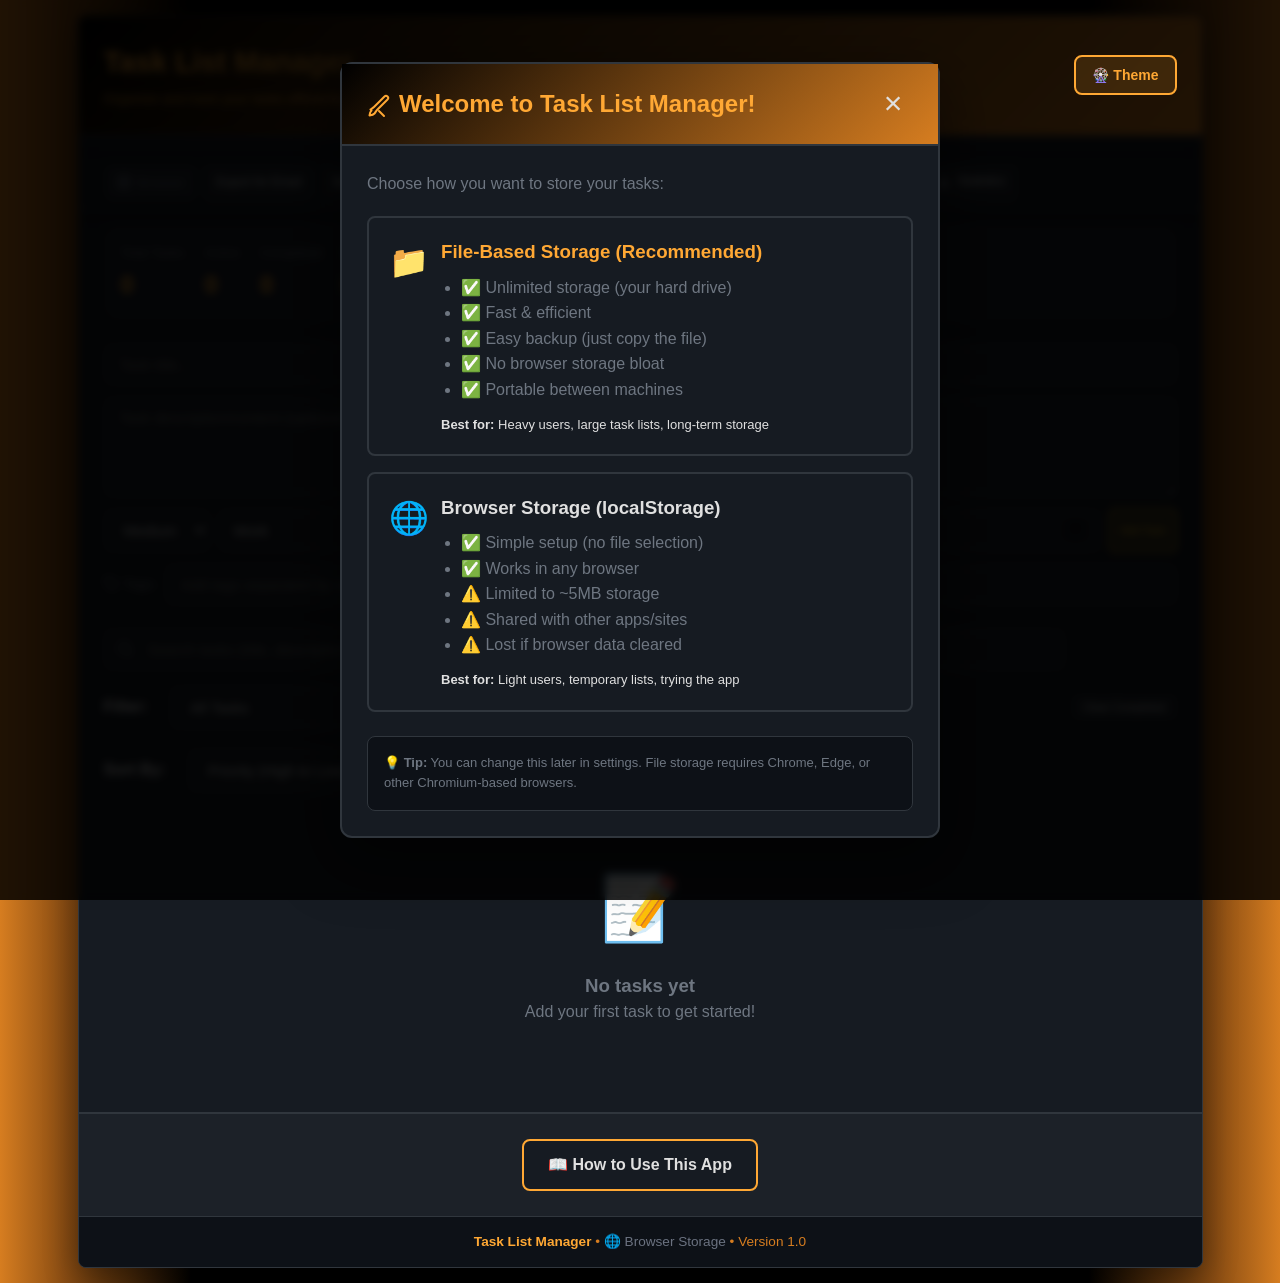
==== index.html @ 961f4095 "Icons" ====
<!DOCTYPE html>
<html lang="en">
<head>
    <meta charset="UTF-8">
    <meta name="viewport" content="width=device-width, initial-scale=1.0">
    <title>Task List Manager</title>
    
    <!-- Favicon: Custom sun icon with orange gradient -->
    <link rel="icon" type="image/svg+xml" href="data:image/svg+xml,%3Csvg xmlns='http://www.w3.org/2000/svg' viewBox='0 0 100 100'%3E%3Cdefs%3E%3ClinearGradient id='sunGradient' x1='0%25' y1='0%25' x2='100%25' y2='0%25'%3E%3Cstop offset='0%25' style='stop-color:%23ffa834;stop-opacity:1'/%3E%3Cstop offset='100%25' style='stop-color:%23ffa834;stop-opacity:0.2'/%3E%3C/linearGradient%3E%3C/defs%3E%3Ccircle cx='50' cy='50' r='18' stroke='url(%23sunGradient)' stroke-width='4' fill='none'/%3E%3Cline x1='50' y1='10' x2='50' y2='22' stroke='url(%23sunGradient)' stroke-width='4' stroke-linecap='round'/%3E%3Cline x1='73' y1='17' x2='65' y2='25' stroke='url(%23sunGradient)' stroke-width='4' stroke-linecap='round'/%3E%3Cline x1='90' y1='50' x2='78' y2='50' stroke='url(%23sunGradient)' stroke-width='4' stroke-linecap='round'/%3E%3Cline x1='78' y1='88' x2='65' y2='75' stroke='url(%23sunGradient)' stroke-width='4' stroke-linecap='round'/%3E%3Cline x1='50' y1='90' x2='50' y2='78' stroke='url(%23sunGradient)' stroke-width='4' stroke-linecap='round'/%3E%3Cline x1='27' y1='83' x2='35' y2='75' stroke='url(%23sunGradient)' stroke-width='4' stroke-linecap='round'/%3E%3Cline x1='10' y1='50' x2='22' y2='50' stroke='url(%23sunGradient)' stroke-width='4' stroke-linecap='round'/%3E%3Cline x1='22' y1='12' x2='35' y2='25' stroke='url(%23sunGradient)' stroke-width='4' stroke-linecap='round'/%3E%3Ccircle cx='50' cy='85' r='3' fill='url(%23sunGradient)'/%3E%3Ccircle cx='85' cy='50' r='3' fill='url(%23sunGradient)'/%3E%3C/svg%3E">
    
    <!-- Theme colors for mobile browsers -->
    <meta name="theme-color" content="#0d1117">
    <meta name="apple-mobile-web-app-capable" content="yes">
    <meta name="apple-mobile-web-app-status-bar-style" content="black-translucent">
    <meta name="apple-mobile-web-app-title" content="Task Manager">
    
    <!-- PWA Manifest for installability -->
    <link rel="manifest" href="[data-uri]">
    
    <!-- CSS Files - Order matters! -->
    <link rel="stylesheet" href="css/main-styles.css">
    <link rel="stylesheet" href="css/themes.css">
    
    <!-- JavaScript Libraries -->
    <script src="js/lib/lz-string.js"></script>
    
    <!-- Application Script -->
    <script src="js/app.js" defer></script>
</head>


<body>
<div class="container">
        <header>
            <div class="header-content">
                <h1>Task List Manager</h1>
                <p class="meta">Organize and track your tasks efficiently</p>
            </div>
            <!-- Theme Selector -->
            <div class="theme-selector">
                <button class="theme-toggle-btn" onclick="app.toggleThemeDropdown()">
                    🎡 Theme
                </button>
                <div class="theme-dropdown" id="theme-dropdown">
                    <div class="theme-option" onclick="app.setTheme('orange')" data-theme="orange">
                        <span class="theme-color-preview" style="background: #ffa834;"></span>
                        <span>Orange Blaze</span>
                    </div>
                    <div class="theme-option" onclick="app.setTheme('blue')" data-theme="blue">
                        <span class="theme-color-preview" style="background: #60a5fa;"></span>
                        <span>Ocean Blue</span>
                    </div>
                    <div class="theme-option" onclick="app.setTheme('purple')" data-theme="purple">
                        <span class="theme-color-preview" style="background: #a78bfa;"></span>
                        <span>Purple Haze</span>
                    </div>
                    <div class="theme-option" onclick="app.setTheme('green')" data-theme="green">
                        <span class="theme-color-preview" style="background: #4ade80;"></span>
                        <span>Forest Green</span>
                    </div>
                    <div class="theme-option" onclick="app.setTheme('red')" data-theme="red">
                        <span class="theme-color-preview" style="background: #f87171;"></span>
                        <span>Crimson Red</span>
                    </div>
                    <div class="theme-option" onclick="app.setTheme('pink')" data-theme="pink">
                        <span class="theme-color-preview" style="background: #f9a8d4;"></span>
                        <span>Pink Blossom</span>
                    </div>
                    <div class="theme-option" onclick="app.setTheme('teal')" data-theme="teal">
                        <span class="theme-color-preview" style="background: #2dd4bf;"></span>
                        <span>Teal Wave</span>
                    </div>
                    <div class="theme-option" onclick="app.setTheme('golden')" data-theme="golden">
                        <span class="theme-color-preview" style="background: #fbbf24;"></span>
                        <span>Golden Sun</span>
                    </div>
                    <div class="theme-option" onclick="app.setTheme('cyan')" data-theme="cyan">
                        <span class="theme-color-preview" style="background: #22d3ee;"></span>
                        <span>Cyan Sky</span>
                    </div>
                    <div class="theme-option" onclick="app.setTheme('synthwave')" data-theme="synthwave">
                        <span class="theme-color-preview" style="background: linear-gradient(90deg, #a78bfa 0%, #ec4899 50%, #f59e0b 100%);"></span>
                        <span>Synth Wave</span>
                    </div>
                    <div class="theme-option" onclick="app.setTheme('prism')" data-theme="prism">
                        <span class="theme-color-preview" style="background: linear-gradient(90deg, #2dd4bf 0%, #3b82f6 33%, #8b5cf6 66%, #ec4899 100%);"></span>
                        <span>Dark Prism</span>
                    </div>
                </div>
            </div>
        </header>

        <main>
            <!-- Sticky Action Buttons -->
            <div class="action-buttons-sticky">
                <span id="file-storage-indicator" style="display: inline-flex; align-items: center; padding: 8px 12px; border-radius: 6px; font-size: 13px; font-weight: 500; transition: all 0.2s; cursor: help;" title="Storage method"><svg xmlns="http://www.w3.org/2000/svg" width="16" height="16" viewBox="0 0 24 24" fill="none" stroke="currentColor" stroke-width="2" stroke-linecap="round" stroke-linejoin="round" style="vertical-align: middle; margin-right: 6px;"><circle cx="12" cy="12" r="10"></circle><line x1="2" y1="12" x2="22" y2="12"></line><path d="M12 2a15.3 15.3 0 0 1 4 10 15.3 15.3 0 0 1-4 10 15.3 15.3 0 0 1-4-10 15.3 15.3 0 0 1 4-10z"></path></svg>Browser</span>
                <button class="task-btn task-btn-primary" id="export-btn">Export for Email</button>
                <button class="task-btn task-btn-primary" id="backup-btn">Backup Tasks</button>
                <button class="task-btn task-btn-primary" id="import-btn">Import Tasks</button>
                <button class="task-btn task-btn-primary" id="auto-backup-btn" title="Enable automatic hourly backups to a single file (overwrites each time)">Auto-Backup</button>
                <button class="task-btn task-btn-secondary" id="storage-settings-btn" title="Change storage location"><svg xmlns="http://www.w3.org/2000/svg" width="16" height="16" viewBox="0 0 24 24" fill="none" stroke="currentColor" stroke-width="2" stroke-linecap="round" stroke-linejoin="round" style="vertical-align: middle; margin-right: 6px;"><circle cx="12" cy="12" r="3"></circle><path d="M12 1v6m0 6v6m5.196-11.196l-4.242 4.242m0 2.828l4.242 4.242M23 12h-6m-6 0H1m11.196 5.196l-4.242-4.242m0-2.828l-4.242-4.242"></path></svg>Storage Settings</button>
                <button class="task-btn task-btn-primary" id="enable-notifications-btn" title="Enable browser notifications for due tasks"><svg xmlns="http://www.w3.org/2000/svg" width="16" height="16" viewBox="0 0 24 24" fill="none" stroke="currentColor" stroke-width="2" stroke-linecap="round" stroke-linejoin="round" style="vertical-align: middle; margin-right: 6px;"><path d="M18 8A6 6 0 0 0 6 8c0 7-3 9-3 9h18s-3-2-3-9"></path><path d="M13.73 21a2 2 0 0 1-3.46 0"></path></svg>Enable Reminders</button>
                <button class="task-btn task-btn-secondary" id="view-stats-btn" title="View productivity statistics and insights"><svg xmlns="http://www.w3.org/2000/svg" width="16" height="16" viewBox="0 0 24 24" fill="none" stroke="currentColor" stroke-width="2" stroke-linecap="round" stroke-linejoin="round" style="vertical-align: middle; margin-right: 6px;"><line x1="18" y1="20" x2="18" y2="10"></line><line x1="12" y1="20" x2="12" y2="4"></line><line x1="6" y1="20" x2="6" y2="14"></line></svg>Statistics</button>
                <input type="file" id="import-file-input" accept=".json" style="display: none;">
            </div>

            <!-- Task Statistics -->
            <div class="task-stats">
                <div class="stat-item">
                    <span class="stat-label">Total Tasks</span>
                    <span class="stat-value" id="stat-total">0</span>
                </div>
                <div class="stat-item">
                    <span class="stat-label">Active</span>
                    <span class="stat-value" id="stat-active">0</span>
                </div>
                <div class="stat-item">
                    <span class="stat-label">Completed</span>
                    <span class="stat-value" id="stat-completed">0</span>
                </div>
                <div class="stat-item">
                    <span class="stat-label">Storage</span>
                    <span class="stat-value" id="stat-storage" title="Click to see detailed storage info">0%</span>
                </div>
            </div>

            <!-- Add Task Controls -->
            <div class="task-controls">
                <div class="task-input-group" style="flex-direction: column; gap: 12px;">
                    <input 
                        type="text" 
                        id="task-title" 
                        class="task-input" 
                        placeholder="Task title..."
                        autocomplete="off"
                    >
                    <textarea 
                        id="task-content" 
                        class="task-input" 
                        placeholder="Task description/content (optional)..."
                        rows="3"
                    ></textarea>
                    <div style="display: flex; gap: 8px; flex-wrap: wrap;">
                        <select id="task-priority" class="task-select">
                            <option value="low">Low</option>
                            <option value="medium" selected>Medium</option>
                            <option value="high">High</option>
                        </select>
                        <input 
                            type="text" 
                            id="task-category" 
                            class="task-input" 
                            placeholder="Category..."
                            value="Work"
                            list="category-suggestions"
                            style="flex: 1; min-width: 150px;"
                        >
                        <input 
                            type="date" 
                            id="task-due-date" 
                            class="task-input" 
                            title="Due date (optional)"
                            style="min-width: 150px;"
                        >
                        <button id="add-task-btn" class="task-btn task-btn-primary">Add Task</button>
                    </div>
                    <div style="display: flex; gap: 8px; align-items: center; flex-wrap: wrap;">
                        <label style="color: var(--text-secondary); font-size: 14px; display: flex; align-items: center; gap: 4px;"><svg xmlns="http://www.w3.org/2000/svg" width="16" height="16" viewBox="0 0 24 24" fill="none" stroke="currentColor" stroke-width="2" stroke-linecap="round" stroke-linejoin="round"><path d="M20.59 13.41l-7.17 7.17a2 2 0 0 1-2.83 0L2 12V2h10l8.59 8.59a2 2 0 0 1 0 2.82z"></path><line x1="7" y1="7" x2="7.01" y2="7"></line></svg>Tags:</label>
                        <input 
                            type="text" 
                            id="task-tags" 
                            class="task-input" 
                            placeholder="Add tags separated by commas (e.g., urgent, meeting, client)"
                            style="flex: 1; min-width: 200px;"
                            list="tag-suggestions"
                        >
                        <datalist id="tag-suggestions">
                            <!-- Will be populated dynamically with existing tags -->
                        </datalist>
                    </div>
                    <datalist id="category-suggestions">
                        <option value="Work">
                        <option value="Personal">
                        <option value="Shopping">
                        <option value="Health">
                        <option value="Other">
                    </datalist>
                </div>
            </div>

            <!-- Search Bar -->
            <div class="search-bar" style="margin-bottom: 16px;">
                <div style="display: flex; gap: 12px; align-items: center;">
                    <div style="flex: 1; position: relative;">
                        <svg xmlns="http://www.w3.org/2000/svg" width="18" height="18" viewBox="0 0 24 24" fill="none" stroke="currentColor" stroke-width="2" stroke-linecap="round" stroke-linejoin="round" style="position: absolute; left: 12px; top: 50%; transform: translateY(-50%); color: var(--text-secondary); pointer-events: none;"><circle cx="11" cy="11" r="8"></circle><path d="m21 21-4.35-4.35"></path></svg>
                        <input 
                            type="search" 
                            id="task-search" 
                            class="task-input" 
                            placeholder="Search tasks (title, description, subtasks, tags)..." 
                            style="width: 100%; padding-left: 42px; padding-right: 80px;"
                        >
                        <button 
                            id="clear-search-btn" 
                            class="task-btn task-btn-secondary" 
                            style="position: absolute; right: 8px; top: 50%; transform: translateY(-50%); padding: 6px 12px; display: none;"
                            title="Clear search"
                        >
                            ✕ Clear
                        </button>
                    </div>
                    <div id="search-result-count" style="color: var(--text-secondary); font-size: 14px; white-space: nowrap; min-width: 100px;"></div>
                </div>
            </div>

            <!-- Task Filters -->
            <div class="task-filters">
                <label for="filter-select" style="color: var(--text-primary, #e0e0e0); font-weight: 600; margin-right: 10px;">Filter:</label>
                <select id="filter-select" class="task-select" style="flex: 1; max-width: 300px;">
                    <optgroup label="Status">
                        <option value="all" selected>All Tasks</option>
                        <option value="active">Active Tasks</option>
                        <option value="completed">Completed Tasks</option>
                    </optgroup>
                    <optgroup label="Priority">
                        <option value="high">High Priority</option>
                        <option value="medium">Medium Priority</option>
                        <option value="low">Low Priority</option>
                    </optgroup>
                    <optgroup label="Archive">
                        <option value="archived">Archived Tasks</option>
                    </optgroup>
                </select>
                <button class="task-btn task-btn-secondary" id="clear-completed-btn" style="margin-left: auto;">Clear Completed</button>
            </div>

            <!-- Search and Sort Controls -->
            <div class="task-filters" style="margin-top: 12px;">
                <label for="sort-select" style="color: var(--text-primary, #e0e0e0); font-weight: 600; margin-right: 10px;">Sort By:</label>
                <select id="sort-select" class="task-select" style="flex: 1; max-width: 200px;">
                    <option value="custom">Custom Order (Drag to Reorder)</option>
                    <option value="due-date">Due Date (Soonest First)</option>
                    <option value="priority" selected>Priority (High to Low)</option>
                    <option value="priority-reverse">Priority (Low to High)</option>
                    <option value="title-asc">Title (A to Z)</option>
                    <option value="title-desc">Title (Z to A)</option>
                    <option value="archived-newest">Archived (Newest First)</option>
                    <option value="archived-oldest">Archived (Oldest First)</option>
                </select>
            </div>

            <!-- Task List -->
            <ul class="task-list" id="task-list">
                <!-- Tasks will be inserted here -->
            </ul>

            <!-- Empty State -->
            <div class="empty-state" id="empty-state" style="display: none;">
                <div class="empty-state-icon">📝</div>
                <h3>No tasks yet</h3>
                <p>Add your first task to get started!</p>
            </div>
        </main>

        <!-- Navigation -->
        <nav class="navigation">
            <a href="#" onclick="showHelp(); return false;" class="nav-btn">
                📖 How to Use This App
            </a>
        </nav>

        <footer>
            <p id="footer-text"><strong>Task List Manager</strong> • All tasks are saved locally in your browser • Version 1.0</p>
        </footer>
    </div>

    <!-- Export Modal -->
    <div id="export-modal" class="modal" style="display: none;">
        <div class="modal-content">
            <div class="modal-header">
                <h2>Export Tasks for Email</h2>
                <button class="modal-close" id="close-modal">×</button>
            </div>
            <div class="modal-body">
                <p class="modal-description">Copy the formatted text below and paste it into your email:</p>
                <div class="export-preview" id="export-preview"></div>
                <div class="modal-actions">
                    <button class="task-btn task-btn-primary" id="copy-export-btn"><svg xmlns="http://www.w3.org/2000/svg" width="16" height="16" viewBox="0 0 24 24" fill="none" stroke="currentColor" stroke-width="2" stroke-linecap="round" stroke-linejoin="round" style="vertical-align: middle; margin-right: 6px;"><rect x="9" y="9" width="13" height="13" rx="2" ry="2"></rect><path d="M5 15H4a2 2 0 0 1-2-2V4a2 2 0 0 1 2-2h9a2 2 0 0 1 2 2v1"></path></svg>Copy to Clipboard</button>
                    <button class="task-btn task-btn-secondary" id="close-modal-btn">Close</button>
                </div>
            </div>
        </div>
    </div>
    
    <!-- Statistics Modal (UX Enhancement) -->
    <div id="stats-modal" class="modal" style="display: none;">
        <div class="modal-content" style="max-width: 800px;">
            <div class="modal-header">
                <h2>📊 Task Statistics & Insights</h2>
                <button class="modal-close" id="close-stats-modal">×</button>
            </div>
            <div class="modal-body">
                <div id="stats-content" style="display: flex; flex-direction: column; gap: 24px;">
                    <!-- Will be populated dynamically -->
                </div>
                <div class="modal-actions">
                    <button class="task-btn task-btn-secondary" id="close-stats-btn">Close</button>
                </div>
            </div>
        </div>
    </div>
    
    <!-- Storage Details Modal -->
    <div id="storage-modal" class="modal" style="display: none;">
        <div class="modal-content">
            <div class="modal-header">
                <h2><svg xmlns="http://www.w3.org/2000/svg" width="20" height="20" viewBox="0 0 24 24" fill="none" stroke="currentColor" stroke-width="2" stroke-linecap="round" stroke-linejoin="round" style="vertical-align: middle; margin-right: 8px;"><line x1="12" y1="20" x2="12" y2="10"></line><line x1="18" y1="20" x2="18" y2="4"></line><line x1="6" y1="20" x2="6" y2="16"></line></svg>Storage Usage Details</h2>
                <button class="modal-close" id="close-storage-modal">×</button>
            </div>
            <div class="modal-body">
                <p class="modal-description">Your browser's localStorage usage for this app:</p>
                <div class="export-preview" id="storage-details" style="font-family: monospace; white-space: pre-wrap; user-select: text;"></div>
                <div class="modal-actions">
                    <button class="task-btn task-btn-primary" id="copy-storage-btn"><svg xmlns="http://www.w3.org/2000/svg" width="16" height="16" viewBox="0 0 24 24" fill="none" stroke="currentColor" stroke-width="2" stroke-linecap="round" stroke-linejoin="round" style="vertical-align: middle; margin-right: 6px;"><rect x="9" y="9" width="13" height="13" rx="2" ry="2"></rect><path d="M5 15H4a2 2 0 0 1-2-2V4a2 2 0 0 1 2-2h9a2 2 0 0 1 2 2v1"></path></svg>Copy to Clipboard</button>
                    <button class="task-btn task-btn-secondary" id="close-storage-btn">Close</button>
                </div>
            </div>
        </div>
    </div>
    
    <!-- File Storage Setup Wizard Modal -->
    <div id="file-storage-setup-modal" class="modal" style="display: none;">
        <div class="modal-content" style="max-width: 600px;">
            <div class="modal-header">
                <h2><svg xmlns="http://www.w3.org/2000/svg" width="24" height="24" viewBox="0 0 24 24" fill="none" stroke="currentColor" stroke-width="2" stroke-linecap="round" stroke-linejoin="round" style="vertical-align: middle; margin-right: 8px;"><path d="M4.5 16.5c-1.5 1.25-2 5-2 5s3.75-.5 5-2c.625-.625 1.5-2.5 2.5-3.5L20.5 5.5a2.121 2.121 0 0 0-3-3L7 13c-1 1-2.875 1.875-3.5 2.5z"></path><path d="m12 17 5 5m-1.5-1.5L17 22"></path></svg>Welcome to Task List Manager!</h2>
                <button class="modal-close" id="close-setup-wizard">×</button>
            </div>
            <div class="modal-body">
                <p style="margin-bottom: 20px; color: var(--text-secondary); line-height: 1.6;">
                    Choose how you want to store your tasks:
                </p>
                
                <div style="display: flex; flex-direction: column; gap: 16px;">
                    <!-- File Storage Option -->
                    <div class="storage-option" style="border: 2px solid var(--border-color); border-radius: 8px; padding: 20px; cursor: pointer; transition: all 0.2s;" onclick="taskManager.selectStorageOption('file')">
                        <div style="display: flex; align-items: start; gap: 12px;">
                            <div style="font-size: 32px;">📁</div>
                            <div>
                                <h3 style="margin: 0 0 8px 0; color: var(--primary-orange);">File-Based Storage (Recommended)</h3>
                                <ul style="margin: 8px 0; padding-left: 20px; color: var(--text-secondary); line-height: 1.6;">
                                    <li>✅ Unlimited storage (your hard drive)</li>
                                    <li>✅ Fast & efficient</li>
                                    <li>✅ Easy backup (just copy the file)</li>
                                    <li>✅ No browser storage bloat</li>
                                    <li>✅ Portable between machines</li>
                                </ul>
                                <p style="margin: 12px 0 0 0; font-size: 13px; color: var(--text-muted);">
                                    <strong>Best for:</strong> Heavy users, large task lists, long-term storage
                                </p>
                            </div>
                        </div>
                    </div>
                    
                    <!-- Browser Storage Option -->
                    <div class="storage-option" style="border: 2px solid var(--border-color); border-radius: 8px; padding: 20px; cursor: pointer; transition: all 0.2s;" onclick="taskManager.selectStorageOption('browser')">
                        <div style="display: flex; align-items: start; gap: 12px;">
                            <div style="font-size: 32px;">🌐</div>
                            <div>
                                <h3 style="margin: 0 0 8px 0;">Browser Storage (localStorage)</h3>
                                <ul style="margin: 8px 0; padding-left: 20px; color: var(--text-secondary); line-height: 1.6;">
                                    <li>✅ Simple setup (no file selection)</li>
                                    <li>✅ Works in any browser</li>
                                    <li>⚠️ Limited to ~5MB storage</li>
                                    <li>⚠️ Shared with other apps/sites</li>
                                    <li>⚠️ Lost if browser data cleared</li>
                                </ul>
                                <p style="margin: 12px 0 0 0; font-size: 13px; color: var(--text-muted);">
                                    <strong>Best for:</strong> Light users, temporary lists, trying the app
                                </p>
                            </div>
                        </div>
                    </div>
                </div>
                
                <div style="margin-top: 24px; padding: 16px; background: var(--bg-tertiary); border-radius: 8px; border: 1px solid var(--border-color);">
                    <p style="margin: 0; font-size: 13px; color: var(--text-secondary); line-height: 1.6;">
                        💡 <strong>Tip:</strong> You can change this later in settings. File storage requires Chrome, Edge, or other Chromium-based browsers.
                    </p>
                </div>
            </div>
        </div>
    </div>
    
    <!-- Storage Settings Modal -->
    <div id="storage-settings-modal" class="modal" style="display: none;">
        <div class="modal-content" style="max-width: 500px;">
            <div class="modal-header">
                <h2>⚙️ Storage Settings</h2>
                <button class="modal-close" id="close-storage-settings">×</button>
            </div>
            <div class="modal-body">
                <div style="padding: 20px; background: var(--bg-tertiary); border-radius: 8px; border: 1px solid var(--border-color); margin-bottom: 20px;">
                    <h3 style="margin: 0 0 12px 0; font-size: 16px;">Current Storage Method</h3>
                    <div id="current-storage-display" style="display: flex; align-items: center; gap: 12px; padding: 12px; background: var(--bg-secondary); border-radius: 6px;">
                        <svg xmlns="http://www.w3.org/2000/svg" width="24" height="24" viewBox="0 0 24 24" fill="none" stroke="currentColor" stroke-width="2" stroke-linecap="round" stroke-linejoin="round" style="flex-shrink: 0;"><path d="M22 19a2 2 0 0 1-2 2H4a2 2 0 0 1-2-2V5a2 2 0 0 1 2-2h5l2 3h9a2 2 0 0 1 2 2z"></path></svg>
                        <div>
                            <div style="font-weight: 600;">File Storage</div>
                            <div style="font-size: 13px; color: var(--text-secondary);">Tasks saved to local file</div>
                        </div>
                    </div>
                </div>
                
                <div style="display: flex; flex-direction: column; gap: 12px;">
                    <button class="task-btn task-btn-primary" id="switch-to-file-btn" style="width: 100%;">
                        📁 Switch to File Storage
                    </button>
                    <button class="task-btn task-btn-secondary" id="switch-to-browser-btn" style="width: 100%;">
                        🌐 Switch to Browser Storage
                    </button>
                    <button class="task-btn task-btn-secondary" id="change-file-location-btn" style="width: 100%;">
                        📂 Change File Location
                    </button>
                    <button class="task-btn task-btn-secondary" id="clear-file-storage-btn" style="width: 100%; background: rgba(239, 68, 68, 0.1); border-color: rgba(239, 68, 68, 0.3);">
                        🗑️ Reset File Storage
                    </button>
                </div>
                
                <div style="margin-top: 20px; padding: 16px; background: rgba(251, 191, 36, 0.1); border-radius: 8px; border: 1px solid rgba(251, 191, 36, 0.3);">
                    <p style="margin: 0; font-size: 13px; color: var(--text-secondary); line-height: 1.6;">
                        ⚠️ <strong>Note:</strong> Switching storage methods will migrate all your tasks. The process is safe and reversible.
                    </p>
                </div>
            </div>
        </div>
    </div>

    <script>
        // Task Manager Class
        class TaskManager {
            constructor() {
                this.currentFilter = 'all';
                this.searchTerm = '';
                this.sortMethod = 'priority';
                this.editingTaskId = null;
                this.editingSubtaskId = null;
                this.showingSubtasks = {}; // Track which tasks have subtasks expanded
                this.collapsedTasks = {}; // Track which tasks are collapsed - MUST be before loadTasks()
                this.tasks = this.loadTasks(); // Load tasks AFTER initializing collapsedTasks
                this.autoBackupEnabled = localStorage.getItem('autoBackupEnabled') === 'true';
                this.autoBackupDirName = localStorage.getItem('autoBackupDirName') || null;
                
                // Performance Optimization: Debounced saves
                this.saveTimeout = null;
                this.pendingSave = false;
                
                // Performance Optimization: Virtual Scrolling
                this.virtualScrollEnabled = true; // Can be toggled if needed
                this.itemsPerPage = 50; // Show 50 tasks at a time
                this.currentPage = 0;
                this.totalPages = 0;
                this.visibleTasks = [];
                this.allSortedTasks = []; // Cache of sorted/filtered tasks
                this.searchTerm = ''; // UX Enhancement: Search functionality
                this.customOrder = JSON.parse(localStorage.getItem('customTaskOrder')) || []; // UX Enhancement: Drag & drop custom order
                this.undoStack = []; // UX Enhancement: Undo functionality
                this.redoStack = []; // UX Enhancement: Redo functionality
                this.maxUndoSteps = 20; // Limit undo history
                this.autoBackupInterval = null;
                this.directoryHandle = null;
                this.dbName = 'TaskManagerDB';
                this.dbVersion = 1;
                this.currentTheme = localStorage.getItem('theme') || 'orange';
                
                // File-based storage properties
                this.useFileStorage = localStorage.getItem('useFileStorage') === 'true';
                this.taskFileHandle = null;
                this.taskDirectoryHandle = null;
                this.fileStorageReady = false;
                this.loadedArchives = []; // Cache for loaded archived tasks
                this.archivesLoaded = false;
                
                this.loadTheme();
                this.init();
            }

            async init() {
                this.setupEventListeners();
                this.setupStorageSync(); // Add cross-tab synchronization
                
                // Try to restore file storage handle if enabled
                if (this.useFileStorage) {
                    const restored = await this.restoreFileStorageHandle();
                    if (restored) {
                        // Load tasks from file (includes auto-migration)
                        const fileTasks = await this.loadFromFile();
                        if (fileTasks.length > 0) {
                            this.tasks = fileTasks;
                            // Initialize collapsed state
                            this.tasks.forEach(task => {
                                if (!(task.id in this.collapsedTasks)) {
                                    this.collapsedTasks[task.id] = true;
                                }
                            });
                        }
                    } else {
                        // File storage failed, disable it
                        this.useFileStorage = false;
                        localStorage.setItem('useFileStorage', 'false');
                    }
                } else {
                    // Using localStorage - auto-migrate any archived tasks
                    await this.autoMigrateArchivedTasks();
                }
                
                // Update indicators
                this.updateFileStorageIndicator();
                this.updateFooter();
                
                // Check if first run and file storage not set up
                const hasSeenSetup = localStorage.getItem('hasSeenFileStorageSetup');
                if (!hasSeenSetup && !this.useFileStorage) {
                    // Show setup wizard on first run
                    setTimeout(() => this.showFileStorageSetupWizard(), 1000);
                }
                
                await this.render();
                // Restore directory handle from IndexedDB if auto-backup is enabled
                if (this.autoBackupEnabled) {
                    await this.restoreDirectoryHandle();
                    this.updateAutoBackupButton();
                    this.startAutoBackup();
                }
                // Auto-backup on page close
                window.addEventListener('beforeunload', () => {
                    if (this.autoBackupEnabled && this.directoryHandle) {
                        this.performAutoBackup();
                    }
                });
                // UX Enhancement: Check for due tasks (but don't auto-request permission)
                this.checkDueTasks();
                // Check due tasks daily
                setInterval(() => this.checkDueTasks(), 24 * 60 * 60 * 1000);
                // UX Enhancement: Update tag suggestions from existing tasks
                this.updateTagSuggestions();
            }
            
            // UX Enhancement: Browser notifications for due tasks
            async checkDueTasks() {
                // Only send notifications if permission already granted
                // (Don't auto-request - user must enable via settings)
                
                // Find tasks due today or overdue
                const dueTasks = this.tasks.filter(t => {
                    if (t.completed || t.archived || !t.dueDate) return false;
                    
                    const status = this.getDueDateStatus(t.dueDate);
                    return status && ['today', 'overdue'].includes(status.status);
                });
                
                // Send notification if there are due tasks AND permission granted
                if (dueTasks.length > 0 && 'Notification' in window && Notification.permission === 'granted') {
                    const overdueCount = dueTasks.filter(t => {
                        const status = this.getDueDateStatus(t.dueDate);
                        return status.status === 'overdue';
                    }).length;
                    
                    const todayCount = dueTasks.length - overdueCount;
                    
                    let body = '';
                    if (overdueCount > 0) {
                        body += `${overdueCount} overdue task${overdueCount !== 1 ? 's' : ''}`;
                    }
                    if (todayCount > 0) {
                        if (body) body += ' • ';
                        body += `${todayCount} due today`;
                    }
                    
                    new Notification('📅 Task Reminders', {
                        body: body,
                        icon: 'data:image/svg+xml,%3Csvg xmlns="http://www.w3.org/2000/svg" viewBox="0 0 100 100"%3E%3Ccircle cx="50" cy="50" r="40" fill="%23ffa834"/%3E%3C/svg%3E',
                        badge: 'data:image/svg+xml,%3Csvg xmlns="http://www.w3.org/2000/svg" viewBox="0 0 100 100"%3E%3Ccircle cx="50" cy="50" r="40" fill="%23ffa834"/%3E%3C/svg%3E',
                        requireInteraction: false,
                        silent: false
                    });
                    
                    console.log(`🔔 Sent notification for ${dueTasks.length} due task(s)`);
                }
            }
            
            // UX Enhancement: Request notification permission (must be triggered by user action)
            async requestNotificationPermission() {
                if ('Notification' in window && Notification.permission === 'default') {
                    try {
                        const permission = await Notification.requestPermission();
                        if (permission === 'granted') {
                            alert('✓ Notifications enabled! You\'ll receive daily reminders for due tasks.');
                            this.checkDueTasks(); // Check immediately after granting
                        } else {
                            alert('Notifications disabled. You can enable them later in browser settings.');
                        }
                    } catch (e) {
                        console.error('Notification permission request failed:', e);
                    }
                } else if (Notification.permission === 'granted') {
                    alert('Notifications are already enabled!');
                } else if (Notification.permission === 'denied') {
                    alert('Notifications are blocked. Please enable them in your browser settings.');
                }
            }
            
            // UX Enhancement: Calculate comprehensive task statistics
            calculateStats() {
                const now = new Date();
                const weekAgo = new Date(now - 7 * 24 * 60 * 60 * 1000);
                const monthAgo = new Date(now - 30 * 24 * 60 * 60 * 1000);
                
                const allTasks = this.tasks.filter(t => !t.archived);
                const completed = allTasks.filter(t => t.completed);
                const active = allTasks.filter(t => !t.completed);
                
                const completedThisWeek = completed.filter(t => 
                    t.completedAt && new Date(t.completedAt) >= weekAgo
                ).length;
                
                const completedThisMonth = completed.filter(t =>
                    t.completedAt && new Date(t.completedAt) >= monthAgo
                ).length;
                
                // By category
                const byCategory = {};
                allTasks.forEach(task => {
                    const cat = task.category || 'General';
                    if (!byCategory[cat]) {
                        byCategory[cat] = { total: 0, completed: 0, active: 0 };
                    }
                    byCategory[cat].total++;
                    if (task.completed) byCategory[cat].completed++;
                    else byCategory[cat].active++;
                });
                
                // By priority
                const byPriority = { high: 0, medium: 0, low: 0 };
                active.forEach(task => {
                    byPriority[task.priority] = (byPriority[task.priority] || 0) + 1;
                });
                
                // Tags usage
                const tagCounts = {};
                allTasks.forEach(task => {
                    if (task.tags) {
                        task.tags.forEach(tag => {
                            tagCounts[tag] = (tagCounts[tag] || 0) + 1;
                        });
                    }
                });
                const topTags = Object.entries(tagCounts)
                    .sort((a, b) => b[1] - a[1])
                    .slice(0, 10);
                
                // Due date analysis
                const withDueDates = allTasks.filter(t => t.dueDate && !t.completed);
                const overdue = withDueDates.filter(t => {
                    const status = this.getDueDateStatus(t.dueDate);
                    return status && status.status === 'overdue';
                }).length;
                
                const dueToday = withDueDates.filter(t => {
                    const status = this.getDueDateStatus(t.dueDate);
                    return status && status.status === 'today';
                }).length;
                
                const completionRate = allTasks.length > 0 
                    ? ((completed.length / allTasks.length) * 100).toFixed(1)
                    : 0;
                
                return {
                    totalTasks: allTasks.length,
                    completedTasks: completed.length,
                    activeTasks: active.length,
                    completionRate: completionRate,
                    completedThisWeek,
                    completedThisMonth,
                    avgPerDay: (completedThisMonth / 30).toFixed(1),
                    byCategory,
                    byPriority,
                    topTags,
                    overdue,
                    dueToday,
                    withSubtasks: allTasks.filter(t => t.subtasks && t.subtasks.length > 0).length
                };
            }
            
            // UX Enhancement: Show statistics modal
            showStatsModal() {
                const stats = this.calculateStats();
                const content = document.getElementById('stats-content');
                
                content.innerHTML = `
                    <!-- Overview Stats -->
                    <div style="display: grid; grid-template-columns: repeat(auto-fit, minmax(150px, 1fr)); gap: 16px;">
                        <div class="stat-card">
                            <div class="stat-value" style="font-size: 2em; color: var(--accent-color);">${stats.totalTasks}</div>
                            <div class="stat-label">Total Tasks</div>
                        </div>
                        <div class="stat-card">
                            <div class="stat-value" style="font-size: 2em; color: #4caf50;">${stats.completedTasks}</div>
                            <div class="stat-label">Completed</div>
                        </div>
                        <div class="stat-card">
                            <div class="stat-value" style="font-size: 2em; color: #ff9800;">${stats.activeTasks}</div>
                            <div class="stat-label">Active</div>
                        </div>
                        <div class="stat-card">
                            <div class="stat-value" style="font-size: 2em; color: #2196f3;">${stats.completionRate}%</div>
                            <div class="stat-label">Completion Rate</div>
                        </div>
                    </div>
                    
                    <!-- Recent Activity -->
                    <div class="stats-section">
                        <h3 style="color: var(--text-primary); margin-bottom: 12px;">📈 Recent Activity</h3>
                        <div style="display: grid; grid-template-columns: repeat(auto-fit, minmax(200px, 1fr)); gap: 12px;">
                            <div class="stat-item-row">
                                <span>Completed this week:</span>
                                <strong style="color: #4caf50;">${stats.completedThisWeek} tasks</strong>
                            </div>
                            <div class="stat-item-row">
                                <span>Completed this month:</span>
                                <strong style="color: #4caf50;">${stats.completedThisMonth} tasks</strong>
                            </div>
                            <div class="stat-item-row">
                                <span>Average per day:</span>
                                <strong style="color: #2196f3;">${stats.avgPerDay} tasks</strong>
                            </div>
                        </div>
                    </div>
                    
                    <!-- Due Dates -->
                    ${stats.overdue > 0 || stats.dueToday > 0 ? `
                        <div class="stats-section" style="background: rgba(244, 67, 54, 0.1); padding: 16px; border-radius: 8px; border: 1px solid rgba(244, 67, 54, 0.3);">
                            <h3 style="color: #f44336; margin-bottom: 12px;">⚠️ Attention Needed</h3>
                            <div style="display: flex; gap: 24px; flex-wrap: wrap;">
                                ${stats.overdue > 0 ? `<div><span>🔴 Overdue:</span> <strong style="color: #f44336;">${stats.overdue} tasks</strong></div>` : ''}
                                ${stats.dueToday > 0 ? `<div><span>⏰ Due today:</span> <strong style="color: #ff9800;">${stats.dueToday} tasks</strong></div>` : ''}
                            </div>
                        </div>
                    ` : ''}
                    
                    <!-- By Category -->
                    <div class="stats-section">
                        <h3 style="color: var(--text-primary); margin-bottom: 12px;">📁 Tasks by Category</h3>
                        <div style="display: flex; flex-direction: column; gap: 8px;">
                            ${Object.entries(stats.byCategory).map(([cat, data]) => `
                                <div style="display: flex; align-items: center; gap: 12px;">
                                    <div style="min-width: 120px; font-weight: 600; color: var(--text-primary);">${this.escapeHtml(cat)}</div>
                                    <div style="flex: 1; height: 24px; background: var(--bg-tertiary); border-radius: 12px; overflow: hidden; position: relative;">
                                        <div style="height: 100%; background: linear-gradient(90deg, var(--accent-color) 0%, var(--primary-orange-dark) 100%); width: ${data.total > 0 ? (data.completed / data.total * 100) : 0}%; transition: width 0.3s;"></div>
                                    </div>
                                    <div style="min-width: 100px; text-align: right; font-size: 14px; color: var(--text-secondary);">
                                        <span style="color: #4caf50;">${data.completed}</span> / ${data.total}
                                    </div>
                                </div>
                            `).join('')}
                        </div>
                    </div>
                    
                    <!-- By Priority (Active tasks only) -->
                    <div class="stats-section">
                        <h3 style="color: var(--text-primary); margin-bottom: 12px;">🎯 Active Tasks by Priority</h3>
                        <div style="display: flex; gap: 24px; justify-content: space-around;">
                            <div class="priority-stat">
                                <div style="font-size: 2em; color: #f44336;">🔴 ${stats.byPriority.high || 0}</div>
                                <div style="color: var(--text-secondary);">High</div>
                            </div>
                            <div class="priority-stat">
                                <div style="font-size: 2em; color: #ff9800;">🟡 ${stats.byPriority.medium || 0}</div>
                                <div style="color: var(--text-secondary);">Medium</div>
                            </div>
                            <div class="priority-stat">
                                <div style="font-size: 2em; color: #4caf50;">🟢 ${stats.byPriority.low || 0}</div>
                                <div style="color: var(--text-secondary);">Low</div>
                            </div>
                        </div>
                    </div>
                    
                    <!-- Top Tags -->
                    ${stats.topTags.length > 0 ? `
                        <div class="stats-section">
                            <h3 style="color: var(--text-primary); margin-bottom: 12px;">🏷️ Most Used Tags</h3>
                            <div style="display: flex; flex-wrap: wrap; gap: 8px;">
                                ${stats.topTags.map(([tag, count]) => `
                                    <span class="tag-badge" style="background: ${this.getTagColor(tag)}; display: flex; align-items: center; gap: 6px;">
                                        #${this.escapeHtml(tag)}
                                        <span style="opacity: 0.8; font-size: 0.9em;">(${count})</span>
                                    </span>
                                `).join('')}
                            </div>
                        </div>
                    ` : ''}
                    
                    <!-- Additional Insights -->
                    <div class="stats-section">
                        <h3 style="color: var(--text-primary); margin-bottom: 12px;">💡 Insights</h3>
                        <ul style="list-style: none; padding: 0; margin: 0; display: flex; flex-direction: column; gap: 8px;">
                            <li style="padding: 8px; background: var(--bg-secondary); border-radius: 6px;">
                                📝 <strong>${stats.withSubtasks}</strong> tasks have subtasks/next steps
                            </li>
                            ${stats.completedThisWeek > 0 ? `
                                <li style="padding: 8px; background: var(--bg-secondary); border-radius: 6px;">
                                    🎉 Great job! You completed <strong>${stats.completedThisWeek}</strong> tasks this week
                                </li>
                            ` : ''}
                            ${stats.avgPerDay > 1 ? `
                                <li style="padding: 8px; background: var(--bg-secondary); border-radius: 6px;">
                                    🔥 You're on fire! Averaging <strong>${stats.avgPerDay}</strong> tasks per day
                                </li>
                            ` : ''}
                            ${stats.activeTasks === 0 && stats.totalTasks > 0 ? `
                                <li style="padding: 8px; background: rgba(76, 175, 80, 0.2); border-radius: 6px; color: #4caf50;">
                                    ✨ Amazing! All tasks completed!
                                </li>
                            ` : ''}
                        </ul>
                    </div>
                `;
                
                document.getElementById('stats-modal').style.display = 'block';
            }
            
            closeStatsModal() {
                document.getElementById('stats-modal').style.display = 'none';
            }
            
            // UX Enhancement: Undo/Redo System
            saveStateForUndo(actionName = 'Action') {
                // Clone current state
                const state = {
                    tasks: JSON.parse(JSON.stringify(this.tasks)),
                    actionName: actionName,
                    timestamp: Date.now()
                };
                
                this.undoStack.push(state);
                
                // Limit stack size
                if (this.undoStack.length > this.maxUndoSteps) {
                    this.undoStack.shift();
                }
                
                // Clear redo stack on new action
                this.redoStack = [];
                
                console.log(`💾 Saved state for undo: ${actionName} (${this.undoStack.length} states)`);
            }
            
            undo() {
                if (this.undoStack.length === 0) {
                    console.log('Nothing to undo');
                    return;
                }
                
                // Save current state to redo stack
                const currentState = {
                    tasks: JSON.parse(JSON.stringify(this.tasks)),
                    actionName: 'Redo point',
                    timestamp: Date.now()
                };
                this.redoStack.push(currentState);
                
                // Restore previous state
                const previousState = this.undoStack.pop();
                this.tasks = previousState.tasks;
                
                this.saveTasks();
                this.render();
                
                this.showToast(`↶ Undid: ${previousState.actionName}`, 2000);
                console.log(`↶ Undo: ${previousState.actionName}`);
            }
            
            redo() {
                if (this.redoStack.length === 0) {
                    console.log('Nothing to redo');
                    return;
                }
                
                // Save current state to undo stack
                const currentState = {
                    tasks: JSON.parse(JSON.stringify(this.tasks)),
                    actionName: 'Undo point',
                    timestamp: Date.now()
                };
                this.undoStack.push(currentState);
                
                // Restore redo state
                const redoState = this.redoStack.pop();
                this.tasks = redoState.tasks;
                
                this.saveTasks();
                this.render();
                
                this.showToast(`↷ Redid action`, 2000);
                console.log(`↷ Redo action`);
            }
            
            // UX Enhancement: Toast notification for undo/redo
            showToast(message, duration = 2000) {
                // Create toast element
                const toast = document.createElement('div');
                toast.textContent = message;
                toast.style.cssText = `
                    position: fixed;
                    bottom: 24px;
                    left: 50%;
                    transform: translateX(-50%);
                    background: var(--bg-card);
                    color: var(--text-primary);
                    padding: 12px 24px;
                    border-radius: 8px;
                    border: 2px solid var(--accent-color);
                    box-shadow: 0 4px 12px rgba(0, 0, 0, 0.3);
                    z-index: 10000;
                    font-weight: 600;
                    animation: slideUp 0.3s ease;
                `;
                
                document.body.appendChild(toast);
                
                setTimeout(() => {
                    toast.style.animation = 'slideDown 0.3s ease';
                    setTimeout(() => toast.remove(), 300);
                }, duration);
            }

            // Cross-Tab Synchronization
            // This ensures that changes made in one tab are reflected in all other tabs
            setupStorageSync() {
                // Listen for storage changes from other tabs
                window.addEventListener('storage', (e) => {
                    // Only respond to changes to our tasks data
                    if (e.key === 'tasks' && e.newValue !== null) {
                        console.log('🔄 Detected task changes from another tab, syncing...');
                        
                        try {
                            // Check if the data is compressed
                            const isCompressed = localStorage.getItem('tasksCompressed') === 'true';
                            let newTasks;
                            
                            if (isCompressed) {
                                // Decompress the data first
                                const decompressed = LZString.decompressFromUTF16(e.newValue);
                                newTasks = JSON.parse(decompressed);
                            } else {
                                // Parse uncompressed data
                                newTasks = JSON.parse(e.newValue);
                            }
                            
                            // Update our tasks array
                            this.tasks = newTasks;
                            
                            // Re-render the UI to show the updated tasks
                            this.render();
                            
                            // Show a subtle notification to the user
                            this.showSyncNotification();
                        } catch (error) {
                            console.error('Failed to sync tasks from another tab:', error);
                            // Reload from storage using the proper loadTasks method
                            this.tasks = this.loadTasks();
                            this.render();
                        }
                    }
                });
                
                // Also listen for visibility changes to catch any missed updates
                document.addEventListener('visibilitychange', () => {
                    if (!document.hidden) {
                        // Tab became visible, check for updates
                        const currentStored = localStorage.getItem('tasks');
                        
                        // Only reload if data exists and might have changed
                        if (currentStored) {
                            try {
                                const isCompressed = localStorage.getItem('tasksCompressed') === 'true';
                                let loadedTasks;
                                
                                if (isCompressed) {
                                    // Decompress the data first
                                    const decompressed = LZString.decompressFromUTF16(currentStored);
                                    loadedTasks = JSON.parse(decompressed);
                                } else {
                                    // Uncompressed data
                                    loadedTasks = JSON.parse(currentStored);
                                }
                                
                                // Compare task counts or IDs to detect changes
                                const currentTaskIds = this.tasks.map(t => t.id).sort().join(',');
                                const loadedTaskIds = loadedTasks.map(t => t.id).sort().join(',');
                                
                                if (currentTaskIds !== loadedTaskIds || this.tasks.length !== loadedTasks.length) {
                                    console.log('🔄 Tab became visible, reloading updated tasks...');
                                    this.tasks = loadedTasks;
                                    this.render();
                                }
                            } catch (e) {
                                console.error('Failed to check for updates:', e);
                                // If parsing fails, reload from scratch
                                this.tasks = this.loadTasks();
                                this.render();
                            }
                        }
                    }
                });
                
                // Performance Optimization: Ensure save on page close
                // Saves any pending changes immediately before page unload
                window.addEventListener('beforeunload', () => {
                    if (this.pendingSave) {
                        console.log('💾 Saving pending changes before page close...');
                        this.saveTasks(true); // Immediate save
                    }
                });
            }

            // Show a subtle notification when data syncs from another tab
            showSyncNotification() {
                const notification = document.createElement('div');
                notification.className = 'sync-notification';
                notification.innerHTML = '🔄 Tasks updated from another tab';
                notification.style.cssText = `
                    position: fixed;
                    top: 20px;
                    right: 20px;
                    background: #4CAF50;
                    color: white;
                    padding: 12px 20px;
                    border-radius: 8px;
                    box-shadow: 0 4px 12px rgba(0,0,0,0.2);
                    z-index: 10000;
                    font-size: 14px;
                    animation: slideIn 0.3s ease-out;
                `;
                
                document.body.appendChild(notification);
                
                // Remove after 3 seconds
                setTimeout(() => {
                    notification.style.animation = 'slideOut 0.3s ease-out';
                    setTimeout(() => notification.remove(), 300);
                }, 3000);
            }

            // IndexedDB Helper Functions
            // Security Note: Directory handles are stored locally in browser's IndexedDB
            // - Only this website can access them (origin-isolated)
            // - User must explicitly grant folder permission first
            // - Browser can revoke access at any time for security
            // - No data is transmitted over the network
            
            async openDB() {
                return new Promise((resolve, reject) => {
                    const request = indexedDB.open(this.dbName, this.dbVersion);
                    
                    request.onerror = () => reject(request.error);
                    request.onsuccess = () => resolve(request.result);
                    
                    request.onupgradeneeded = (event) => {
                        const db = event.target.result;
                        if (!db.objectStoreNames.contains('fileHandles')) {
                            db.createObjectStore('fileHandles');
                        }
                    };
                });
            }

            async saveDirectoryHandle(handle) {
                try {
                    const db = await this.openDB();
                    const transaction = db.transaction(['fileHandles'], 'readwrite');
                    const store = transaction.objectStore('fileHandles');
                    await store.put(handle, 'autoBackupDirectory');
                    db.close();
                } catch (err) {
                    console.error('Failed to save directory handle:', err);
                }
            }

            async getDirectoryHandle() {
                try {
                    const db = await this.openDB();
                    const transaction = db.transaction(['fileHandles'], 'readonly');
                    const store = transaction.objectStore('fileHandles');
                    const request = store.get('autoBackupDirectory');
                    
                    return new Promise((resolve, reject) => {
                        request.onsuccess = () => resolve(request.result);
                        request.onerror = () => reject(request.error);
                    });
                } catch (err) {
                    console.error('Failed to get directory handle:', err);
                    return null;
                }
            }

            async removeDirectoryHandle() {
                try {
                    const db = await this.openDB();
                    const transaction = db.transaction(['fileHandles'], 'readwrite');
                    const store = transaction.objectStore('fileHandles');
                    await store.delete('autoBackupDirectory');
                    db.close();
                } catch (err) {
                    console.error('Failed to remove directory handle:', err);
                }
            }

            async restoreDirectoryHandle() {
                try {
                    const handle = await this.getDirectoryHandle();
                    if (!handle) return;

                    // Verify we still have permission
                    const permission = await handle.queryPermission({ mode: 'readwrite' });
                    if (permission === 'granted') {
                        this.directoryHandle = handle;
                        this.autoBackupDirName = handle.name;
                        localStorage.setItem('autoBackupDirName', this.autoBackupDirName);
                    } else {
                        // Try to request permission again
                        const newPermission = await handle.requestPermission({ mode: 'readwrite' });
                        if (newPermission === 'granted') {
                            this.directoryHandle = handle;
                            this.autoBackupDirName = handle.name;
                            localStorage.setItem('autoBackupDirName', this.autoBackupDirName);
                        } else {
                            // Permission denied, clear everything
                            await this.removeDirectoryHandle();
                            this.directoryHandle = null;
                            this.autoBackupDirName = null;
                        }
                    }
                } catch (err) {
                    console.error('Failed to restore directory handle:', err);
                    // If restoration fails, clear the stored handle
                    await this.removeDirectoryHandle();
                    this.directoryHandle = null;
                }
            }

            setupEventListeners() {
                // Add task
                document.getElementById('add-task-btn').addEventListener('click', () => this.addTask());
                document.getElementById('task-title').addEventListener('keypress', (e) => {
                    if (e.key === 'Enter') {
                        e.preventDefault();
                        this.addTask();
                    }
                });

                // Filters
                document.getElementById('filter-select').addEventListener('change', (e) => {
                    this.currentFilter = e.target.value;
                    this.resetVirtualScroll(); // Reset pagination when filter changes
                    this.render();
                });

                // Search with debounce (UX Enhancement)
                let searchTimeout;
                document.getElementById('task-search').addEventListener('input', (e) => {
                    clearTimeout(searchTimeout);
                    const value = e.target.value;
                    
                    // Show/hide clear button
                    const clearBtn = document.getElementById('clear-search-btn');
                    clearBtn.style.display = value ? 'block' : 'none';
                    
                    // Debounce search (200ms)
                    searchTimeout = setTimeout(() => {
                        this.searchTerm = value;
                        this.resetVirtualScroll();
                        this.render();
                    }, 200);
                });
                
                // Clear search button
                document.getElementById('clear-search-btn').addEventListener('click', () => {
                    document.getElementById('task-search').value = '';
                    document.getElementById('clear-search-btn').style.display = 'none';
                    this.searchTerm = '';
                    this.resetVirtualScroll();
                    this.render();
                });

                // Sort (UX Enhancement: Enable drag mode for custom sort)
                document.getElementById('sort-select').addEventListener('change', (e) => {
                    this.sortMethod = e.target.value;
                    
                    // Toggle custom sort mode (enable/disable drag & drop)
                    const taskList = document.getElementById('task-list');
                    if (this.sortMethod === 'custom') {
                        taskList.classList.add('custom-sort-mode');
                    } else {
                        taskList.classList.remove('custom-sort-mode');
                    }
                    
                    this.resetVirtualScroll(); // Reset pagination when sort changes
                    this.render();
                });

                // Clear completed
                document.getElementById('clear-completed-btn').addEventListener('click', () => this.clearCompleted());

                // Export
                document.getElementById('export-btn').addEventListener('click', () => this.showExportModal());
                document.getElementById('close-modal').addEventListener('click', () => this.closeExportModal());
                document.getElementById('close-modal-btn').addEventListener('click', () => this.closeExportModal());
                document.getElementById('copy-export-btn').addEventListener('click', () => this.copyExportToClipboard());
                
                // Close modal on outside click
                document.getElementById('export-modal').addEventListener('click', (e) => {
                    if (e.target.id === 'export-modal') {
                        this.closeExportModal();
                    }
                });

                // Backup and Import
                document.getElementById('backup-btn').addEventListener('click', () => this.backupTasks());
                document.getElementById('import-btn').addEventListener('click', () => {
                    document.getElementById('import-file-input').click();
                });
                document.getElementById('import-file-input').addEventListener('change', (e) => this.importTasks(e));

                // Auto-backup toggle
                document.getElementById('auto-backup-btn').addEventListener('click', () => this.toggleAutoBackup());
                
                // UX Enhancement: Enable notifications button
                document.getElementById('enable-notifications-btn').addEventListener('click', () => this.requestNotificationPermission());
                
                // UX Enhancement: Statistics modal
                document.getElementById('view-stats-btn').addEventListener('click', () => this.showStatsModal());
                document.getElementById('close-stats-modal').addEventListener('click', () => this.closeStatsModal());
                document.getElementById('close-stats-btn').addEventListener('click', () => this.closeStatsModal());
                
                // Close stats modal on outside click
                document.getElementById('stats-modal').addEventListener('click', (e) => {
                    if (e.target.id === 'stats-modal') {
                        this.closeStatsModal();
                    }
                });
                
                // Storage stat click handler
                const storageStatEl = document.getElementById('stat-storage');
                if (storageStatEl) {
                    storageStatEl.addEventListener('click', (e) => {
                        console.log('🖱️ Storage stat clicked!');
                        const storageInfo = this.getStorageUsage();
                        this.showStorageModal(storageInfo);
                    });
                    console.log('✅ Storage stat click handler attached');
                } else {
                    console.error('❌ Storage stat element not found during setup');
                }
                
                // Storage modal handlers
                document.getElementById('close-storage-modal').addEventListener('click', () => this.closeStorageModal());
                document.getElementById('close-storage-btn').addEventListener('click', () => this.closeStorageModal());
                document.getElementById('copy-storage-btn').addEventListener('click', () => this.copyStorageToClipboard());
                
                // Close storage modal on outside click
                document.getElementById('storage-modal').addEventListener('click', (e) => {
                    if (e.target.id === 'storage-modal') {
                        this.closeStorageModal();
                    }
                });
                
                // File storage setup wizard
                document.getElementById('close-setup-wizard').addEventListener('click', () => this.closeFileStorageSetupWizard());
                document.getElementById('file-storage-setup-modal').addEventListener('click', (e) => {
                    if (e.target.id === 'file-storage-setup-modal') {
                        this.closeFileStorageSetupWizard();
                    }
                });
                
                // Storage settings
                document.getElementById('storage-settings-btn').addEventListener('click', () => this.showStorageSettings());
                document.getElementById('close-storage-settings').addEventListener('click', () => this.closeStorageSettings());
                document.getElementById('switch-to-file-btn').addEventListener('click', () => this.switchToFileStorage());
                document.getElementById('switch-to-browser-btn').addEventListener('click', () => this.switchToBrowserStorage());
                document.getElementById('change-file-location-btn').addEventListener('click', () => this.changeFileLocation());
                document.getElementById('clear-file-storage-btn').addEventListener('click', () => this.clearFileStorage());
                document.getElementById('storage-settings-modal').addEventListener('click', (e) => {
                    if (e.target.id === 'storage-settings-modal') {
                        this.closeStorageSettings();
                    }
                });
            }

            loadTasks() {
                // NOTE: This is a sync method for constructor. Migration happens in init()
                try {
                    const stored = localStorage.getItem('tasks');
                    if (!stored) return [];
                    
                    const isCompressed = localStorage.getItem('tasksCompressed') === 'true';
                    
                    let allTasks;
                    if (isCompressed) {
                        // Decompress using LZ-String
                        const decompressed = LZString.decompressFromUTF16(stored);
                        allTasks = JSON.parse(decompressed);
                        console.log(`📦 Loaded ${allTasks.length} tasks (decompressed from localStorage)`);
                    } else {
                        // Legacy uncompressed data
                        allTasks = JSON.parse(stored);
                        console.log(`📦 Loaded ${allTasks.length} tasks (uncompressed - will compress on next save)`);
                    }
                    
                    // For initial load, just return all tasks (including archived)
                    // Migration will happen in init()
                    
                    // Initialize all tasks as collapsed by default
                    allTasks.forEach(task => {
                        if (!(task.id in this.collapsedTasks)) {
                            this.collapsedTasks[task.id] = true;
                        }
                    });
                    
                    return allTasks;
                } catch (e) {
                    console.error('Failed to load tasks:', e);
                    console.log('🔄 Attempting recovery from backup or returning empty array...');
                    return [];
                }
            }
            
            async autoMigrateArchivedTasks() {
                // Auto-migrate archived tasks found in main task list
                const archivedTasks = this.tasks.filter(t => t.archived && t.archivedAt);
                
                if (archivedTasks.length === 0) {
                    return;
                }
                
                console.log(`🔄 Auto-migrating ${archivedTasks.length} archived tasks to monthly archive files...`);
                
                for (const task of archivedTasks) {
                    await this.moveTaskToArchive(task);
                    // Remove from main tasks array
                    this.tasks = this.tasks.filter(t => t.id !== task.id);
                }
                
                console.log(`✅ Auto-migrated ${archivedTasks.length} archived tasks successfully`);
                
                // Save the cleaned task list
                this.saveTasks(true); // immediate save
            }

            // Performance Optimization: Debounced Writes (file or localStorage)
            // Reduces writes by 80-95% by batching rapid changes
            saveTasks(immediate = false) {
                // Clear any pending save
                if (this.saveTimeout) {
                    clearTimeout(this.saveTimeout);
                }
                
                // Mark that we have pending changes
                this.pendingSave = true;
                
                // If immediate save requested (e.g., before page unload), save now
                if (immediate) {
                    if (this.useFileStorage && this.fileStorageReady) {
                        this.saveToFile();
                    } else {
                        this.saveToLocalStorage();
                    }
                    this.pendingSave = false;
                    return;
                }
                
                // Otherwise, debounce the save (wait 500ms after last change)
                this.saveTimeout = setTimeout(() => {
                    if (this.useFileStorage && this.fileStorageReady) {
                        this.saveToFile();
                    } else {
                        this.saveToLocalStorage();
                    }
                    this.pendingSave = false;
                }, 500); // Wait 500ms after last change
            }
            
            // Performance Optimization: Compressed localStorage writes
            // Uses LZ-String for 3-5x better compression
            saveToLocalStorage() {
                try {
                    // Filter out archived tasks - they go to separate archive files
                    const nonArchivedTasks = this.tasks.filter(t => !t.archived);
                    
                    const json = JSON.stringify(nonArchivedTasks);
                    const compressed = LZString.compressToUTF16(json);
                    
                    localStorage.setItem('tasks', compressed);
                    localStorage.setItem('tasksCompressed', 'true');
                    
                    // Log compression ratio for performance tracking
                    const ratio = ((compressed.length / json.length) * 100).toFixed(1);
                    console.log(`💾 Saved ${nonArchivedTasks.length} tasks (compressed to ${ratio}% of original size)`);
                } catch (e) {
                    console.error('Compression failed, saving uncompressed:', e);
                    // Fallback to uncompressed if compression fails
                    const nonArchivedTasks = this.tasks.filter(t => !t.archived);
                    localStorage.setItem('tasks', JSON.stringify(nonArchivedTasks));
                    localStorage.setItem('tasksCompressed', 'false');
                }
            }
            
            // ==================== FILE-BASED STORAGE SYSTEM ====================
            // Saves tasks to a local file instead of localStorage
            
            async saveToFile() {
                if (!this.taskFileHandle || !this.fileStorageReady) {
                    console.log('⚠️ File storage not ready, falling back to localStorage');
                    this.saveToLocalStorage();
                    return;
                }
                
                try {
                    // Check permission (don't request here, it should already be granted)
                    const permission = await this.taskFileHandle.queryPermission({ mode: 'readwrite' });
                    if (permission !== 'granted') {
                        console.warn('File permission not granted, falling back to localStorage');
                        this.saveToLocalStorage();
                        return;
                    }
                    
                    // Filter out archived tasks - they go to separate archive files
                    const nonArchivedTasks = this.tasks.filter(t => !t.archived);
                    
                    // Prepare data
                    const data = {
                        version: '1.0',
                        timestamp: new Date().toISOString(),
                        tasks: nonArchivedTasks
                    };
                    
                    // Write to file
                    const writable = await this.taskFileHandle.createWritable();
                    await writable.write(JSON.stringify(data, null, 2));
                    await writable.close();
                    
                    console.log(`📄 Saved ${nonArchivedTasks.length} tasks to file`);
                    this.updateFileStorageIndicator(true);
                    
                    // Also save minimal data to localStorage as backup (just metadata)
                    localStorage.setItem('lastFileSaveTime', new Date().toISOString());
                    localStorage.setItem('taskCount', nonArchivedTasks.length.toString());
                    
                } catch (e) {
                    console.error('Failed to save to file:', e);
                    this.updateFileStorageIndicator(false);
                    // Fallback to localStorage
                    this.saveToLocalStorage();
                }
            }
            
            async loadFromFile() {
                if (!this.taskFileHandle || !this.fileStorageReady) {
                    console.log('⚠️ File storage not ready, loading from localStorage');
                    return [];
                }
                
                try {
                    const file = await this.taskFileHandle.getFile();
                    const text = await file.text();
                    const data = JSON.parse(text);
                    
                    // Separate archived and non-archived tasks
                    const allTasks = data.tasks || [];
                    const archivedTasks = allTasks.filter(t => t.archived && t.archivedAt);
                    const nonArchivedTasks = allTasks.filter(t => !t.archived);
                    
                    console.log(`📄 Loaded ${nonArchivedTasks.length} tasks from file (saved: ${new Date(data.timestamp).toLocaleString()})`);
                    
                    // Auto-migrate archived tasks if found
                    if (archivedTasks.length > 0) {
                        console.log(`🔄 Found ${archivedTasks.length} archived tasks in main file - auto-migrating...`);
                        for (const task of archivedTasks) {
                            await this.moveTaskToArchive(task);
                        }
                        console.log(`✅ Auto-migrated ${archivedTasks.length} archived tasks to monthly archive files`);
                        
                        // Save the cleaned task list (without archived tasks)
                        this.tasks = nonArchivedTasks;
                        await this.saveToFile();
                    }
                    
                    this.updateFileStorageIndicator(true);
                    return nonArchivedTasks;
                    
                } catch (e) {
                    console.error('Failed to load from file:', e);
                    this.updateFileStorageIndicator(false);
                    return [];
                }
            }
            
            async setupFileStorage(createNew = false) {
                try {
                    // Check if File System Access API is supported
                    if (!('showDirectoryPicker' in window)) {
                        throw new Error('File System Access API not supported');
                    }
                    
                    // Let user select a directory
                    const dirHandle = await window.showDirectoryPicker({
                        mode: 'readwrite',
                        startIn: 'documents'
                    });
                    
                    // CRITICAL: Request permission immediately while user gesture is active
                    const permission = await dirHandle.queryPermission({ mode: 'readwrite' });
                    if (permission !== 'granted') {
                        const granted = await dirHandle.requestPermission({ mode: 'readwrite' });
                        if (granted !== 'granted') {
                            alert('⚠️ Folder permission denied. Cannot use file storage.');
                            return false;
                        }
                    }
                    
                    // Try to get tasks.json from the directory
                    let fileHandle;
                    let existingTasks = null;
                    
                    try {
                        // Check if tasks.json already exists
                        fileHandle = await dirHandle.getFileHandle('tasks.json', { create: false });
                        
                        // File exists, try to read it
                        const file = await fileHandle.getFile();
                        const text = await file.text();
                        
                        if (text.trim()) {
                            try {
                                const data = JSON.parse(text);
                                if (data.tasks && data.tasks.length > 0) {
                                    // Filter out archived tasks
                                    existingTasks = data.tasks.filter(t => !t.archived);
                                    const totalTasks = data.tasks.length;
                                    const archivedCount = totalTasks - existingTasks.length;
                                    
                                    let message = `Found existing tasks.json with ${existingTasks.length} tasks!`;
                                    if (archivedCount > 0) {
                                        message += `\n(${archivedCount} archived tasks will remain in archive files)`;
                                    }
                                    message += '\n\nDo you want to load these tasks?\n\nYes = Load tasks from file\nNo = Keep current tasks and overwrite file';
                                    
                                    const confirmed = confirm(message);
                                    if (confirmed) {
                                        this.tasks = existingTasks;
                                        console.log(`✅ Loaded ${this.tasks.length} tasks from existing file`);
                                        // Initialize collapsed state
                                        this.tasks.forEach(task => {
                                            if (!(task.id in this.collapsedTasks)) {
                                                this.collapsedTasks[task.id] = true;
                                            }
                                        });
                                    } else {
                                        console.log(`📝 Keeping current ${this.tasks.length} tasks, will overwrite file`);
                                    }
                                }
                            } catch (parseError) {
                                console.warn('File exists but could not parse JSON:', parseError);
                            }
                        }
                    } catch (e) {
                        // tasks.json doesn't exist, will create it
                        console.log('tasks.json not found, will create new file');
                        fileHandle = await dirHandle.getFileHandle('tasks.json', { create: true });
                    }
                    
                    this.taskFileHandle = fileHandle;
                    this.taskDirectoryHandle = dirHandle; // Save directory handle too
                    
                    // Save both handles to IndexedDB for persistence
                    await this.saveFileHandle(fileHandle, 'taskFile');
                    await this.saveFileHandle(dirHandle, 'taskDirectory');
                    
                    this.fileStorageReady = true;
                    this.useFileStorage = true;
                    localStorage.setItem('useFileStorage', 'true');
                    localStorage.setItem('taskDirectoryName', dirHandle.name);
                    
                    // Write current tasks to file immediately (permission already granted)
                    await this.saveToFile();
                    
                    console.log('✅ File storage configured');
                    return true;
                    
                } catch (e) {
                    if (e.name === 'AbortError') {
                        console.log('Folder selection cancelled');
                    } else {
                        console.error('Failed to setup file storage:', e);
                    }
                    return false;
                }
            }
            
            async restoreFileStorageHandle() {
                try {
                    // Try to restore directory handle first (new method)
                    const dirHandle = await this.getFileHandle('taskDirectory');
                    if (dirHandle && dirHandle.queryPermission) {
                        // Verify directory permission
                        const dirPermission = await dirHandle.queryPermission({ mode: 'readwrite' });
                        if (dirPermission === 'granted') {
                            // Try to get tasks.json from directory
                            try {
                                const fileHandle = await dirHandle.getFileHandle('tasks.json', { create: false });
                                this.taskDirectoryHandle = dirHandle;
                                this.taskFileHandle = fileHandle;
                                this.fileStorageReady = true;
                                console.log('✅ File storage handle restored (directory method)');
                                return true;
                            } catch (e) {
                                console.warn('Directory found but tasks.json missing, will create it');
                                const fileHandle = await dirHandle.getFileHandle('tasks.json', { create: true });
                                this.taskDirectoryHandle = dirHandle;
                                this.taskFileHandle = fileHandle;
                                this.fileStorageReady = true;
                                return true;
                            }
                        }
                    }
                    
                    // Fallback: Try old file handle method (for backward compatibility)
                    const handle = await this.getFileHandle('taskFile');
                    if (!handle) {
                        console.log('⚠️ No file handle found in storage');
                        return false;
                    }
                    
                    // Check if it's a valid file handle
                    if (!handle.queryPermission) {
                        console.warn('⚠️ Invalid file handle, clearing storage');
                        await this.removeFileHandle('taskFile');
                        await this.removeFileHandle('taskDirectory');
                        return false;
                    }
                    
                    // Verify we still have permission
                    const permission = await handle.queryPermission({ mode: 'readwrite' });
                    if (permission === 'granted') {
                        this.taskFileHandle = handle;
                        this.fileStorageReady = true;
                        console.log('✅ File storage handle restored (file method)');
                        return true;
                    } else {
                        console.warn('⚠️ File storage permission not granted');
                        this.fileStorageReady = false;
                        return false;
                    }
                } catch (e) {
                    console.error('Failed to restore file handle:', e);
                    this.fileStorageReady = false;
                    return false;
                }
            }
            
            async saveFileHandle(handle, key) {
                try {
                    const db = await this.openDB();
                    const tx = db.transaction('fileHandles', 'readwrite');
                    const store = tx.objectStore('fileHandles');
                    store.put(handle, key);
                    
                    return new Promise((resolve, reject) => {
                        tx.oncomplete = () => {
                            db.close();
                            resolve();
                        };
                        tx.onerror = () => {
                            db.close();
                            reject(tx.error);
                        };
                    });
                } catch (e) {
                    console.error('Failed to save file handle:', e);
                    throw e;
                }
            }
            
            async getFileHandle(key) {
                try {
                    const db = await this.openDB();
                    const tx = db.transaction('fileHandles', 'readonly');
                    const store = tx.objectStore('fileHandles');
                    const request = store.get(key);
                    
                    return new Promise((resolve, reject) => {
                        request.onsuccess = () => {
                            db.close();
                            resolve(request.result);
                        };
                        request.onerror = () => {
                            db.close();
                            reject(request.error);
                        };
                    });
                } catch (e) {
                    console.error('Failed to get file handle:', e);
                    return null;
                }
            }
            
            async removeFileHandle(key) {
                try {
                    const db = await this.openDB();
                    const tx = db.transaction('fileHandles', 'readwrite');
                    const store = tx.objectStore('fileHandles');
                    store.delete(key);
                    
                    return new Promise((resolve, reject) => {
                        tx.oncomplete = () => {
                            db.close();
                            resolve();
                        };
                        tx.onerror = () => {
                            db.close();
                            reject(tx.error);
                        };
                    });
                } catch (e) {
                    console.error('Failed to remove file handle:', e);
                }
            }
            
            // ==================== MONTHLY ARCHIVE FILE SYSTEM ====================
            
            getArchiveFileName(date) {
                // Returns filename like "archive-2025-12.json" for December 2025
                const d = new Date(date);
                const year = d.getFullYear();
                const month = String(d.getMonth() + 1).padStart(2, '0');
                return `archive-${year}-${month}.json`;
            }
            
            async moveTaskToArchive(task) {
                // Support both file storage and localStorage-based archive storage
                if (this.taskDirectoryHandle) {
                    // File storage mode - write to file
                    try {
                        const archiveFileName = this.getArchiveFileName(task.archivedAt);
                        console.log(`📦 Archiving task to ${archiveFileName}`);
                        
                        // Get or create the archive file for this month
                        let archiveFileHandle;
                        let existingArchives = [];
                        
                        try {
                            archiveFileHandle = await this.taskDirectoryHandle.getFileHandle(archiveFileName, { create: false });
                            // File exists, read it
                            const file = await archiveFileHandle.getFile();
                            const text = await file.text();
                            if (text.trim()) {
                                const data = JSON.parse(text);
                                existingArchives = data.tasks || [];
                            }
                        } catch (e) {
                            // File doesn't exist, will create it
                            archiveFileHandle = await this.taskDirectoryHandle.getFileHandle(archiveFileName, { create: true });
                        }
                        
                        // Add task to archives
                        existingArchives.push(task);
                        
                        // Write back to file
                        const archiveData = {
                            version: '1.0',
                            month: archiveFileName.replace('archive-', '').replace('.json', ''),
                            timestamp: new Date().toISOString(),
                            tasks: existingArchives
                        };
                        
                        const writable = await archiveFileHandle.createWritable();
                        await writable.write(JSON.stringify(archiveData, null, 2));
                        await writable.close();
                        
                        console.log(`✅ Task archived to ${archiveFileName} (${existingArchives.length} tasks in file)`);
                        
                    } catch (e) {
                        console.error('Failed to move task to archive file:', e);
                        // Fallback to localStorage archive
                        this.moveTaskToLocalStorageArchive(task);
                    }
                } else {
                    // localStorage mode - use localStorage for archives
                    this.moveTaskToLocalStorageArchive(task);
                }
            }
            
            moveTaskToLocalStorageArchive(task) {
                try {
                    const archiveFileName = this.getArchiveFileName(task.archivedAt);
                    console.log(`📦 Archiving task to localStorage: ${archiveFileName}`);
                    
                    // Get existing archives for this month
                    let existingArchives = [];
                    const storageKey = `archive_${archiveFileName}`;
                    const stored = localStorage.getItem(storageKey);
                    
                    if (stored) {
                        try {
                            const data = JSON.parse(stored);
                            existingArchives = data.tasks || [];
                        } catch (e) {
                            console.warn('Could not parse existing archive data:', e);
                        }
                    }
                    
                    // Add task to archives
                    existingArchives.push(task);
                    
                    // Save back to localStorage
                    const archiveData = {
                        version: '1.0',
                        month: archiveFileName.replace('archive-', '').replace('.json', ''),
                        timestamp: new Date().toISOString(),
                        tasks: existingArchives
                    };
                    
                    localStorage.setItem(storageKey, JSON.stringify(archiveData));
                    console.log(`✅ Task archived to localStorage: ${archiveFileName} (${existingArchives.length} tasks)`);
                    
                } catch (e) {
                    console.error('Failed to move task to localStorage archive:', e);
                }
            }
            
            async loadArchivedTasksFromMonth(year, month) {
                const monthStr = String(month).padStart(2, '0');
                const archiveFileName = `archive-${year}-${monthStr}.json`;
                
                // Check storage mode and use appropriate method
                if (this.useFileStorage && this.taskDirectoryHandle) {
                    // File storage mode - only check files
                    try {
                        const fileHandle = await this.taskDirectoryHandle.getFileHandle(archiveFileName, { create: false });
                        const file = await fileHandle.getFile();
                        const text = await file.text();
                        const data = JSON.parse(text);
                        
                        console.log(`📂 Loaded ${data.tasks.length} archived tasks from file: ${archiveFileName}`);
                        return data.tasks || [];
                    } catch (e) {
                        // File doesn't exist - return empty (don't spam console)
                        return [];
                    }
                } else {
                    // localStorage mode - only check localStorage
                    try {
                        const storageKey = `archive_${archiveFileName}`;
                        const stored = localStorage.getItem(storageKey);
                        
                        if (stored) {
                            const data = JSON.parse(stored);
                            console.log(`📂 Loaded ${data.tasks.length} archived tasks from localStorage: ${archiveFileName}`);
                            return data.tasks || [];
                        } else {
                            return [];
                        }
                    } catch (e) {
                        console.error(`Error loading archive ${archiveFileName}:`, e);
                        return [];
                    }
                }
            }
            
            async loadPastYearArchives() {
                try {
                    const now = new Date();
                    
                    // Create array of promises to load all months in parallel
                    const loadPromises = [];
                    
                    for (let i = 0; i < 12; i++) {
                        const date = new Date(now);
                        date.setMonth(date.getMonth() - i);
                        const year = date.getFullYear();
                        const month = date.getMonth() + 1;
                        const monthKey = `${year}-${String(month).padStart(2, '0')}`;
                        
                        // Load all months in parallel
                        loadPromises.push(
                            this.loadArchivedTasksFromMonth(year, month)
                                .then(archives => ({ archives, monthKey }))
                        );
                    }
                    
                    // Wait for all months to load
                    const results = await Promise.all(loadPromises);
                    
                    // Combine results
                    let allArchives = [];
                    const monthsWithArchives = [];
                    
                    for (const result of results) {
                        if (result.archives.length > 0) {
                            allArchives = allArchives.concat(result.archives);
                            monthsWithArchives.push(result.monthKey);
                        }
                    }
                    
                    // Log summary
                    if (allArchives.length > 0) {
                        console.log(`📂 Loaded ${allArchives.length} archived tasks from ${monthsWithArchives.length} month(s): ${monthsWithArchives.join(', ')}`);
                    } else {
                        console.log(`📂 No archived tasks found in past 12 months`);
                    }
                    
                    return allArchives;
                    
                } catch (e) {
                    console.error('Failed to load past year archives:', e);
                    return [];
                }
            }
            
            async searchArchives(searchTerm) {
                const archives = await this.loadPastYearArchives();
                
                if (!searchTerm) return archives;
                
                const term = searchTerm.toLowerCase();
                return archives.filter(task => 
                    task.title.toLowerCase().includes(term) ||
                    task.content.toLowerCase().includes(term) ||
                    task.category.toLowerCase().includes(term) ||
                    (task.tags && task.tags.some(tag => tag.toLowerCase().includes(term)))
                );
            }
            
            // ==================== ARCHIVE MIGRATION UTILITY ====================
            
            addTask() {
                const title = document.getElementById('task-title').value.trim();
                const content = document.getElementById('task-content').value.trim();
                const priority = document.getElementById('task-priority').value;
                const category = document.getElementById('task-category').value.trim();
                const dueDate = document.getElementById('task-due-date').value; // UX Enhancement: Due dates
                const tagsInput = document.getElementById('task-tags').value.trim(); // UX Enhancement: Tags

                if (!title) {
                    alert('Please enter a task title');
                    return;
                }
                
                // Parse tags (split by comma, trim, remove duplicates, convert to lowercase)
                const tags = tagsInput 
                    ? [...new Set(tagsInput.split(',').map(t => t.trim().toLowerCase()).filter(t => t))]
                    : [];

                const now = new Date().toISOString();
                const task = {
                    id: Date.now(),
                    title,
                    content,
                    completed: false,
                    archived: false,
                    priority,
                    category: category || 'General',
                    dueDate: dueDate || null, // UX Enhancement: Store due date
                    tags: tags, // UX Enhancement: Store tags array
                    subtasks: [],
                    createdAt: now,
                    updatedAt: now
                };

                this.tasks.push(task);
                // Set new tasks as collapsed by default
                this.collapsedTasks[task.id] = true;
                this.saveTasks();
                this.updateTagSuggestions(); // Update tag autocomplete
                this.render();

                // Clear form
                document.getElementById('task-title').value = '';
                document.getElementById('task-content').value = '';
                document.getElementById('task-category').value = 'Work';
                document.getElementById('task-priority').value = 'medium';
                document.getElementById('task-due-date').value = ''; // UX Enhancement: Clear due date
                document.getElementById('task-tags').value = ''; // UX Enhancement: Clear tags
            }

            toggleTask(id) {
                const task = this.tasks.find(t => t.id === id);
                if (task) {
                    task.completed = !task.completed;
                    task.updatedAt = new Date().toISOString();
                    
                    if (task.completed) {
                        task.completedAt = new Date().toISOString();
                    } else {
                        task.completedAt = null;
                    }
                    
                    this.saveTasks();
                    
                    // Performance Optimization: Granular update instead of full re-render
                    this.updateTaskDOM(id);
                    this.updateStats();
                }
            }

            deleteTask(id) {
                if (confirm('Are you sure you want to delete this task?')) {
                    this.tasks = this.tasks.filter(t => t.id !== id);
                    delete this.showingSubtasks[id];
                    delete this.collapsedTasks[id];
                    this.saveTasks();
                    this.render();
                }
            }

            async copyTaskId(id, event) {
                try {
                    await navigator.clipboard.writeText(id.toString());
                    
                    // Visual feedback - flash green
                    const taskIdElement = event.currentTarget;
                    taskIdElement.classList.add('copied');
                    
                    setTimeout(() => {
                        taskIdElement.classList.remove('copied');
                    }, 1500);
                    
                    console.log(`📋 Copied task ID: ${id}`);
                } catch (e) {
                    console.error('Failed to copy task ID:', e);
                    // Fallback: select the text
                    const range = document.createRange();
                    range.selectNodeContents(event.currentTarget);
                    const selection = window.getSelection();
                    selection.removeAllRanges();
                    selection.addRange(range);
                }
            }

            async archiveTask(id) {
                const task = this.tasks.find(t => t.id === id);
                if (task) {
                    task.archived = true;
                    task.archivedAt = new Date().toISOString();
                    
                    // Always move to monthly archive file (both file storage and localStorage)
                    await this.moveTaskToArchive(task);
                    
                    // Remove from main tasks array
                    this.tasks = this.tasks.filter(t => t.id !== id);
                    
                    // Clear archive cache so newly archived task appears when filtering
                    this.loadedArchives = [];
                    this.archivesLoaded = false;
                    
                    this.saveTasks();
                    
                    // Task should be filtered out, do full re-render
                    await this.render();
                }
            }

            async unarchiveTask(id) {
                // First check if task is in memory
                let task = this.tasks.find(t => t.id === id);
                
                // If not in memory, check loaded archives
                if (!task && this.loadedArchives.length > 0) {
                    task = this.loadedArchives.find(t => t.id === id);
                    if (task) {
                        // Remove from archive storage
                        await this.removeTaskFromArchive(task);
                        // Add back to main tasks
                        this.tasks.push(task);
                    }
                }
                
                if (task) {
                    task.archived = false;
                    task.archivedAt = null;
                    this.saveTasks();
                    
                    // Clear loaded archives cache to force reload
                    this.loadedArchives = [];
                    this.archivesLoaded = false;
                    
                    // Full re-render
                    this.render();
                }
            }
            
            async removeTaskFromArchive(task) {
                if (!task.archivedAt) return;
                
                const archiveFileName = this.getArchiveFileName(task.archivedAt);
                const date = new Date(task.archivedAt);
                const year = date.getFullYear();
                const month = date.getMonth() + 1;
                
                // Try file storage first
                if (this.taskDirectoryHandle) {
                    try {
                        const fileHandle = await this.taskDirectoryHandle.getFileHandle(archiveFileName, { create: false });
                        const file = await fileHandle.getFile();
                        const text = await file.text();
                        const data = JSON.parse(text);
                        
                        // Remove task from archive
                        data.tasks = data.tasks.filter(t => t.id !== task.id);
                        data.timestamp = new Date().toISOString();
                        
                        // Write back
                        const writable = await fileHandle.createWritable();
                        await writable.write(JSON.stringify(data, null, 2));
                        await writable.close();
                        
                        console.log(`✅ Removed task from archive file: ${archiveFileName}`);
                        return;
                    } catch (e) {
                        console.log(`Could not remove from file archive, trying localStorage:`, e);
                    }
                }
                
                // Try localStorage
                try {
                    const storageKey = `archive_${archiveFileName}`;
                    const stored = localStorage.getItem(storageKey);
                    
                    if (stored) {
                        const data = JSON.parse(stored);
                        data.tasks = data.tasks.filter(t => t.id !== task.id);
                        data.timestamp = new Date().toISOString();
                        
                        localStorage.setItem(storageKey, JSON.stringify(data));
                        console.log(`✅ Removed task from localStorage archive: ${archiveFileName}`);
                    }
                } catch (e) {
                    console.error('Failed to remove task from archive:', e);
                }
            }
            
            // Performance Optimization: Update task archive state in DOM
            updateTaskArchiveDOM(taskId) {
                const task = this.tasks.find(t => t.id === taskId);
                if (!task) return;
                
                const taskElements = document.querySelectorAll('.task-item');
                let taskElement = null;
                
                for (const el of taskElements) {
                    const checkbox = el.querySelector('.task-checkbox');
                    if (checkbox && checkbox.getAttribute('onchange') && 
                        checkbox.getAttribute('onchange').includes(`${taskId}`)) {
                        taskElement = el;
                        break;
                    }
                }
                
                if (!taskElement) return;
                
                // Update archived class
                if (task.archived) {
                    taskElement.classList.add('archived');
                } else {
                    taskElement.classList.remove('archived');
                }
                
                // Update archived date display
                const archivedDateEl = taskElement.querySelector('.task-archived-date');
                if (archivedDateEl) {
                    if (task.archivedAt) {
                        const date = new Date(task.archivedAt).toLocaleDateString('en-US', { 
                            month: 'short', day: 'numeric', year: 'numeric' 
                        });
                        archivedDateEl.textContent = `Archived: ${date}`;
                        archivedDateEl.style.display = '';
                    } else {
                        archivedDateEl.textContent = '';
                        archivedDateEl.style.display = 'none';
                    }
                }
                
                // Update archive/unarchive button
                const archiveBtn = taskElement.querySelector('.archive-btn, .unarchive-btn');
                if (archiveBtn) {
                    if (task.archived) {
                        archiveBtn.textContent = '↶ Unarchive';
                        archiveBtn.className = 'unarchive-btn';
                        archiveBtn.setAttribute('onclick', `app.unarchiveTask(${taskId})`);
                    } else {
                        archiveBtn.textContent = '📦 Archive';
                        archiveBtn.className = 'archive-btn';
                        archiveBtn.setAttribute('onclick', `app.archiveTask(${taskId})`);
                    }
                }
                
                console.log(`✨ Granular archive update: Task ${taskId} (${task.archived ? 'archived' : 'active'})`);
            }

            startEditTask(id) {
                this.editingTaskId = id;
                this.render();
            }

            saveEditTask(id, newTitle, newContent) {
                const task = this.tasks.find(t => t.id === id);
                if (task) {
                    task.title = newTitle.trim() || task.title;
                    task.content = newContent.trim();
                    task.updatedAt = new Date().toISOString();
                    this.saveTasks();
                }
                this.editingTaskId = null;
                this.render();
            }

            cancelEditTask() {
                this.editingTaskId = null;
                this.render();
            }

            addSubtask(taskId) {
                const input = document.getElementById(`subtask-input-${taskId}`);
                const text = input.value.trim();
                
                if (!text) return;

                const task = this.tasks.find(t => t.id === taskId);
                if (task) {
                    const subtask = {
                        id: Date.now(),
                        text,
                        completed: false
                    };
                    task.subtasks.push(subtask);
                    task.updatedAt = new Date().toISOString();
                    this.saveTasks();
                    
                    // Performance Optimization: Just re-render this task
                    // (Full render needed to add new subtask to DOM structure)
                    this.render();
                }
            }

            toggleSubtask(taskId, subtaskId) {
                const task = this.tasks.find(t => t.id === taskId);
                if (task) {
                    const subtask = task.subtasks.find(s => s.id === subtaskId);
                    if (subtask) {
                        subtask.completed = !subtask.completed;
                        
                        if (subtask.completed) {
                            subtask.completedAt = new Date().toISOString();
                        } else {
                            subtask.completedAt = null;
                        }
                        
                        task.updatedAt = new Date().toISOString();
                        this.saveTasks();
                        
                        // Performance Optimization: Update only subtask and progress bar
                        this.updateSubtaskDOM(taskId, subtaskId);
                        this.updateSubtaskProgressDOM(taskId);
                        this.updateStats();
                    }
                }
            }

            deleteSubtask(taskId, subtaskId) {
                if (confirm('Delete this subtask?')) {
                    const task = this.tasks.find(t => t.id === taskId);
                    if (task) {
                        task.subtasks = task.subtasks.filter(s => s.id !== subtaskId);
                        task.updatedAt = new Date().toISOString();
                        this.saveTasks();
                        this.render();
                    }
                }
            }

            // Drag and drop handlers for subtasks
            handleSubtaskDragStart(e) {
                const subtaskItem = e.target;
                subtaskItem.classList.add('dragging');
                e.dataTransfer.effectAllowed = 'move';
                e.dataTransfer.setData('text/html', subtaskItem.innerHTML);
                this.draggedSubtask = {
                    taskId: parseInt(subtaskItem.dataset.taskId),
                    subtaskId: parseInt(subtaskItem.dataset.subtaskId)
                };
            }

            handleSubtaskDragEnd(e) {
                e.target.classList.remove('dragging');
                // Remove any remaining drag-over classes
                document.querySelectorAll('.subtask-item.drag-over').forEach(item => {
                    item.classList.remove('drag-over');
                });
            }

            handleSubtaskDragOver(e) {
                e.preventDefault();
                e.dataTransfer.dropEffect = 'move';
                
                const subtaskItem = e.target.closest('.subtask-item');
                if (subtaskItem && !subtaskItem.classList.contains('dragging')) {
                    subtaskItem.classList.add('drag-over');
                }
            }

            handleSubtaskDragLeave(e) {
                const subtaskItem = e.target.closest('.subtask-item');
                if (subtaskItem) {
                    subtaskItem.classList.remove('drag-over');
                }
            }

            handleSubtaskDrop(e) {
                e.preventDefault();
                e.stopPropagation();
                
                const targetItem = e.target.closest('.subtask-item');
                if (!targetItem || !this.draggedSubtask) return;
                
                targetItem.classList.remove('drag-over');
                
                const targetTaskId = parseInt(targetItem.dataset.taskId);
                const targetSubtaskId = parseInt(targetItem.dataset.subtaskId);
                
                // Only allow reordering within the same task
                if (this.draggedSubtask.taskId !== targetTaskId) return;
                
                const task = this.tasks.find(t => t.id === targetTaskId);
                if (!task) return;
                
                // Find the indices
                const draggedIndex = task.subtasks.findIndex(s => s.id === this.draggedSubtask.subtaskId);
                const targetIndex = task.subtasks.findIndex(s => s.id === targetSubtaskId);
                
                if (draggedIndex === -1 || targetIndex === -1 || draggedIndex === targetIndex) return;
                
                // Reorder the subtasks array
                const [draggedSubtask] = task.subtasks.splice(draggedIndex, 1);
                task.subtasks.splice(targetIndex, 0, draggedSubtask);
                
                // Save and re-render
                task.updatedAt = new Date().toISOString();
                this.saveTasks();
                this.render();
                
                this.draggedSubtask = null;
            }

            startEditSubtask(taskId, subtaskId) {
                this.editingSubtaskId = subtaskId;
                this.render();
            }

            saveEditSubtask(taskId, subtaskId, newText) {
                const task = this.tasks.find(t => t.id === taskId);
                if (task) {
                    const subtask = task.subtasks.find(s => s.id === subtaskId);
                    if (subtask) {
                        subtask.text = newText.trim() || subtask.text;
                        task.updatedAt = new Date().toISOString();
                        this.saveTasks();
                    }
                }
                this.editingSubtaskId = null;
                this.render();
            }

            cancelEditSubtask() {
                this.editingSubtaskId = null;
                this.render();
            }

            toggleShowSubtasks(taskId) {
                this.showingSubtasks[taskId] = !this.showingSubtasks[taskId];
                this.render();
            }

            toggleCollapse(taskId) {
                this.collapsedTasks[taskId] = !this.collapsedTasks[taskId];
                this.render();
            }

            getSubtaskProgress(task) {
                if (!task.subtasks || task.subtasks.length === 0) return null;
                const completed = task.subtasks.filter(s => s.completed).length;
                const total = task.subtasks.length;
                return { completed, total };
            }

            async filterTasks() {
                let filtered;
                switch (this.currentFilter) {
                    case 'archived':
                        // Always load archived tasks from monthly files/localStorage
                        if (!this.archivesLoaded) {
                            this.loadedArchives = await this.loadPastYearArchives();
                            this.archivesLoaded = true;
                        }
                        // Show archived tasks from archive storage
                        filtered = this.loadedArchives;
                        break;
                    case 'active':
                        // Show non-archived, non-completed tasks
                        filtered = this.tasks.filter(t => !t.completed && !t.archived);
                        break;
                    case 'completed':
                        // Show non-archived, completed tasks
                        filtered = this.tasks.filter(t => t.completed && !t.archived);
                        break;
                    case 'high':
                    case 'medium':
                    case 'low':
                        // Show non-archived tasks with specific priority
                        filtered = this.tasks.filter(t => t.priority === this.currentFilter && !t.archived);
                        break;
                    default:
                        // Show all non-archived tasks
                        filtered = this.tasks.filter(t => !t.archived);
                }
                
                // Apply search filter if search term is present (UX Enhancement: Search title, description, subtasks)
                if (this.searchTerm.trim()) {
                    const searchLower = this.searchTerm.toLowerCase();
                    
                    // Filter current results by search term
                    const currentResults = filtered.filter(t => {
                        // Search in title
                        if (t.title.toLowerCase().includes(searchLower)) return true;
                        
                        // Search in description/content
                        if (t.content && t.content.toLowerCase().includes(searchLower)) return true;
                        
                        // Search in subtasks
                        if (t.subtasks && t.subtasks.some(st => st.text.toLowerCase().includes(searchLower))) return true;
                        
                        // Search in tags (UX Enhancement)
                        if (t.tags && t.tags.some(tag => tag.toLowerCase().includes(searchLower))) return true;
                        
                        return false;
                    });
                    
                    // If searching and not on archived view, also search archives
                    // Cache archives during search to avoid reloading on every keystroke
                    if (this.currentFilter !== 'archived') {
                        // Load archives once per search session
                        if (!this.archivesLoaded) {
                            this.loadedArchives = await this.loadPastYearArchives();
                            this.archivesLoaded = true;
                        }
                        
                        // Search in cached archives
                        const archivedResults = this.loadedArchives.filter(t => {
                            if (t.title.toLowerCase().includes(searchLower)) return true;
                            if (t.content && t.content.toLowerCase().includes(searchLower)) return true;
                            if (t.subtasks && t.subtasks.some(st => st.text.toLowerCase().includes(searchLower))) return true;
                            if (t.tags && t.tags.some(tag => tag.toLowerCase().includes(searchLower))) return true;
                            return false;
                        });
                        
                        console.log(`🔍 Found ${archivedResults.length} results in archives`);
                        // Combine current tasks with archive search results
                        filtered = [...currentResults, ...archivedResults];
                    } else {
                        filtered = currentResults;
                    }
                    
                    // Update search result count
                    this.updateSearchResultCount(filtered.length);
                } else {
                    // Clear result count when no search
                    this.updateSearchResultCount(null);
                }
                
                return filtered;
            }
            
            // UX Enhancement: Show search result count
            updateSearchResultCount(count) {
                const countEl = document.getElementById('search-result-count');
                if (count === null) {
                    countEl.textContent = '';
                } else {
                    countEl.textContent = count === 0 
                        ? '❌ No matches found'
                        : count === 1
                        ? '✓ Found 1 task'
                        : `✓ Found ${count} tasks`;
                }
            }

            clearCompleted() {
                if (confirm('Delete all completed tasks? This cannot be undone.')) {
                    this.tasks = this.tasks.filter(t => !t.completed || t.archived);
                    this.saveTasks();
                    this.render();
                }
            }

            updateStats() {
                const nonArchived = this.tasks.filter(t => !t.archived);
                const total = nonArchived.length;
                const active = nonArchived.filter(t => !t.completed).length;
                const completed = nonArchived.filter(t => t.completed).length;

                document.getElementById('stat-total').textContent = total;
                document.getElementById('stat-active').textContent = active;
                document.getElementById('stat-completed').textContent = completed;
                
                // Update storage stats
                this.updateStorageStats();
            }
            
            // Calculate and display storage usage
            updateStorageStats() {
                try {
                    const storageInfo = this.getStorageUsage();
                    const storageEl = document.getElementById('stat-storage');
                    
                    if (storageEl) {
                        // Display percentage with color coding
                        const percent = storageInfo.percentUsed;
                        console.log('🔍 Raw percent value:', percent, 'Type:', typeof percent);
                        
                        // Show more precision for very small percentages
                        const displayPercent = percent < 1 ? percent.toFixed(2) : percent.toFixed(1);
                        console.log('🔍 Display percent:', displayPercent);
                        
                        storageEl.textContent = `${displayPercent}%`;
                        
                        // Color code based on usage
                        if (percent >= 90) {
                            storageEl.style.color = '#ff4444'; // Red - critical
                        } else if (percent >= 75) {
                            storageEl.style.color = '#ffaa00'; // Orange - warning
                        } else if (percent >= 50) {
                            storageEl.style.color = '#ffa834'; // Light orange
                        } else {
                            storageEl.style.color = '#4ade80'; // Green - healthy
                        }
                        
                        // Update tooltip with detailed info
                        storageEl.title = `Storage Usage:\n${storageInfo.usedKB} KB / ${storageInfo.quotaKB} KB\n(${storageInfo.usedMB} MB / ${storageInfo.quotaMB} MB)\n\nCompression: ${storageInfo.compressionRatio}%\nClick for details`;
                        
                        // Make it look clickable
                        storageEl.style.cursor = 'pointer';
                        
                        console.log('📊 Storage stats updated:', storageInfo);
                    } else {
                        console.error('Storage stat element not found');
                    }
                } catch (e) {
                    console.error('Failed to update storage stats:', e);
                }
            }
            
            // Get current storage usage
            getStorageUsage() {
                // Estimate localStorage quota (5MB for most browsers, 10MB for some)
                const QUOTA_BYTES = 5 * 1024 * 1024; // 5 MB in bytes (conservative estimate)
                
                let totalUsed = 0;
                let tasksSize = 0;
                const breakdown = {}; // Track size per key
                
                // Calculate total localStorage usage for this origin
                for (let key in localStorage) {
                    if (localStorage.hasOwnProperty(key)) {
                        const value = localStorage.getItem(key);
                        const size = (key.length + (value ? value.length : 0)) * 2; // UTF-16 = 2 bytes per char
                        totalUsed += size;
                        breakdown[key] = size;
                        
                        if (key === 'tasks') {
                            tasksSize = size;
                        }
                    }
                }
                
                // Get uncompressed size for comparison
                const uncompressedSize = JSON.stringify(this.tasks).length * 2;
                const compressionRatio = tasksSize > 0 ? ((tasksSize / uncompressedSize) * 100).toFixed(1) : 0;
                
                const percentUsed = parseFloat(((totalUsed / QUOTA_BYTES) * 100).toFixed(1));
                
                return {
                    totalBytes: totalUsed,
                    totalKB: (totalUsed / 1024).toFixed(2),
                    totalMB: (totalUsed / (1024 * 1024)).toFixed(2),
                    tasksBytes: tasksSize,
                    tasksKB: (tasksSize / 1024).toFixed(2),
                    tasksMB: (tasksSize / (1024 * 1024)).toFixed(2),
                    quotaBytes: QUOTA_BYTES,
                    quotaKB: (QUOTA_BYTES / 1024).toFixed(0),
                    quotaMB: (QUOTA_BYTES / (1024 * 1024)).toFixed(0),
                    usedKB: (totalUsed / 1024).toFixed(2),
                    usedMB: (totalUsed / (1024 * 1024)).toFixed(2),
                    availableKB: ((QUOTA_BYTES - totalUsed) / 1024).toFixed(2),
                    availableMB: ((QUOTA_BYTES - totalUsed) / (1024 * 1024)).toFixed(2),
                    percentUsed: percentUsed,
                    compressionRatio: compressionRatio,
                    taskCount: this.tasks.length,
                    breakdown: breakdown // Include breakdown of all keys
                };
            }
            
            // Show detailed storage information in modal
            showStorageModal(info) {
                const avgPerTask = info.taskCount > 0 
                    ? (info.tasksBytes / info.taskCount / 1024).toFixed(2) 
                    : '0.00';
                
                // Generate breakdown of storage by key
                let breakdownText = '\n🔍 Storage Breakdown:\n';
                const sortedKeys = Object.entries(info.breakdown)
                    .sort((a, b) => b[1] - a[1]) // Sort by size, largest first
                    .slice(0, 10); // Show top 10
                
                for (const [key, bytes] of sortedKeys) {
                    const kb = (bytes / 1024).toFixed(2);
                    const percent = ((bytes / info.totalBytes) * 100).toFixed(1);
                    breakdownText += `  • ${key}: ${kb} KB (${percent}%)\n`;
                }
                
                if (Object.keys(info.breakdown).length > 10) {
                    breakdownText += `  • ... and ${Object.keys(info.breakdown).length - 10} more keys\n`;
                }
                
                const message = `📊 Storage Usage Details
━━━━━━━━━━━━━━━━━━━━━━━━━━━━━━━━

Total Usage: ${info.usedMB} MB (${info.percentUsed}%)
Available: ${info.availableMB} MB
Quota: ${info.quotaMB} MB

Task Data: ${info.tasksMB} MB (${info.tasksKB} KB)
Tasks Stored: ${info.taskCount}
Compression Ratio: ${info.compressionRatio}%

━━━━━━━━━━━━━━━━━━━━━━━━━━━━━━━━
Avg per Task: ${avgPerTask} KB
${breakdownText}
━━━━━━━━━━━━━━━━━━━━━━━━━━━━━━━━

${info.percentUsed >= 75 ? '⚠️ Consider exporting old tasks to free space!' : info.percentUsed >= 50 ? '💡 You have plenty of space remaining.' : '✅ Storage usage is healthy!'}`;
                
                document.getElementById('storage-details').textContent = message;
                // Use 'flex' instead of 'block' to maintain centering
                document.getElementById('storage-modal').style.display = 'flex';
            }
            
            closeStorageModal() {
                document.getElementById('storage-modal').style.display = 'none';
            }
            
            // ==================== FILE STORAGE SETUP WIZARD ====================
            
            showFileStorageSetupWizard() {
                document.getElementById('file-storage-setup-modal').style.display = 'flex';
            }
            
            closeFileStorageSetupWizard() {
                document.getElementById('file-storage-setup-modal').style.display = 'none';
                localStorage.setItem('hasSeenFileStorageSetup', 'true');
            }
            
            async selectStorageOption(option) {
                if (option === 'file') {
                    // Setup file storage
                    const success = await this.setupFileStorage();
                    if (success) {
                        // Migrate existing tasks if any (though they should already be loaded)
                        if (this.tasks.length > 0) {
                            await this.migrateToFileStorage();
                        }
                        
                        const dirName = localStorage.getItem('taskDirectoryName') || 'selected folder';
                        alert(`✅ File storage configured!\n\nYour tasks are now saved to:\n📁 ${dirName}/tasks.json\n\n✨ File location remembered across browser sessions.\n💡 Browser storage freed for other apps!\n\nTasks loaded: ${this.tasks.length}`);
                    } else {
                        // User cancelled or error occurred
                        alert('⚠️ File storage setup was cancelled or failed.\n\nFalling back to browser storage (localStorage).');
                        this.useFileStorage = false;
                        localStorage.setItem('useFileStorage', 'false');
                    }
                } else {
                    // Use browser storage
                    this.useFileStorage = false;
                    this.fileStorageReady = false;
                    localStorage.setItem('useFileStorage', 'false');
                }
                
                this.closeFileStorageSetupWizard();
                this.updateFileStorageIndicator();
                this.updateFooter();
                
                // Re-render to show tasks
                this.render();
            }
            
            // ==================== MIGRATION TOOL ====================
            
            async migrateToFileStorage() {
                try {
                    console.log(`🔄 Migrating ${this.tasks.length} tasks to file storage...`);
                    
                    // Save all tasks to file
                    await this.saveToFile();
                    
                    // Clear tasks from localStorage to free space
                    localStorage.removeItem('tasks');
                    localStorage.removeItem('tasksCompressed');
                    
                    console.log('✅ Migration complete! Browser storage cleared.');
                    return true;
                } catch (e) {
                    console.error('Migration failed:', e);
                    return false;
                }
            }
            
            async switchToFileStorage() {
                // Called from settings to switch from localStorage to file
                if (this.useFileStorage) {
                    alert('⚠️ File storage is already enabled.');
                    return;
                }
                
                const confirmed = confirm('🔄 Switch to File Storage?\n\nThis will:\n• Move all tasks from browser to a file\n• Free up browser storage space\n• Require folder permission\n\nContinue?');
                if (!confirmed) return;
                
                const success = await this.setupFileStorage();
                if (success) {
                    await this.migrateToFileStorage();
                    
                    // Close the settings modal
                    this.closeStorageSettings();
                    
                    // Update all indicators
                    this.updateFileStorageIndicator();
                    this.updateFooter();
                    
                    // Re-render to show tasks
                    this.render();
                    
                    const dirName = localStorage.getItem('taskDirectoryName') || 'selected folder';
                    alert(`✅ Successfully switched to file storage!\n\nYour tasks are now saved to:\n📁 ${dirName}/tasks.json\n\nTasks loaded: ${this.tasks.length}`);
                }
            }
            
            async switchToBrowserStorage() {
                // Called from settings to switch from file to localStorage
                if (!this.useFileStorage) {
                    alert('⚠️ Browser storage is already enabled.');
                    return;
                }
                
                const confirmed = confirm('⚠️ Switch to Browser Storage?\n\nThis will:\n• Copy all tasks from file to browser\n• Use limited localStorage space\n• Disable file storage\n\nContinue?');
                if (!confirmed) return;
                
                try {
                    // Load tasks from file one last time
                    const fileTasks = await this.loadFromFile();
                    if (fileTasks.length > 0) {
                        this.tasks = fileTasks;
                    }
                    
                    // Switch to localStorage
                    this.useFileStorage = false;
                    this.fileStorageReady = false;
                    localStorage.setItem('useFileStorage', 'false');
                    
                    // Save to localStorage
                    this.saveToLocalStorage();
                    
                    // Remove file handle
                    await this.removeFileHandle('taskFile');
                    this.taskFileHandle = null;
                    
                    this.updateFileStorageIndicator();
                    this.updateFooter();
                    alert('✅ Switched to browser storage!\n\nYour tasks are now saved in localStorage.');
                    
                } catch (e) {
                    console.error('Switch failed:', e);
                    alert('❌ Failed to switch storage method. Your tasks are safe in the file.');
                }
            }
            
            // ==================== STORAGE SETTINGS UI ====================
            
            showStorageSettings() {
                // Update current storage display
                const display = document.getElementById('current-storage-display');
                if (this.useFileStorage && this.fileStorageReady) {
                    display.innerHTML = `
                        <svg xmlns="http://www.w3.org/2000/svg" width="24" height="24" viewBox="0 0 24 24" fill="none" stroke="currentColor" stroke-width="2" stroke-linecap="round" stroke-linejoin="round" style="flex-shrink: 0;"><path d="M22 19a2 2 0 0 1-2 2H4a2 2 0 0 1-2-2V5a2 2 0 0 1 2-2h5l2 3h9a2 2 0 0 1 2 2z"></path></svg>
                        <div>
                            <div style="font-weight: 600;">File Storage</div>
                            <div style="font-size: 13px; color: var(--text-secondary);">Tasks saved to local file</div>
                        </div>
                    `;
                } else {
                    display.innerHTML = `
                        <span style="font-size: 24px;">🌐</span>
                        <div>
                            <div style="font-weight: 600;">Browser Storage</div>
                            <div style="font-size: 13px; color: var(--text-secondary);">Tasks saved in localStorage (~5MB limit)</div>
                        </div>
                    `;
                }
                
                // Show/hide buttons based on current storage
                const switchToFile = document.getElementById('switch-to-file-btn');
                const switchToBrowser = document.getElementById('switch-to-browser-btn');
                const changeLocation = document.getElementById('change-file-location-btn');
                
                if (this.useFileStorage) {
                    switchToFile.style.display = 'none';
                    switchToBrowser.style.display = 'block';
                    changeLocation.style.display = 'block';
                } else {
                    switchToFile.style.display = 'block';
                    switchToBrowser.style.display = 'none';
                    changeLocation.style.display = 'none';
                }
                
                document.getElementById('storage-settings-modal').style.display = 'flex';
            }
            
            closeStorageSettings() {
                document.getElementById('storage-settings-modal').style.display = 'none';
            }
            
            async changeFileLocation() {
                const confirmed = confirm('📂 Change File Location?\n\nThis will:\n• Let you select a new folder\n• Copy all tasks to the new location\n• Update the saved file path\n\nContinue?');
                if (!confirmed) return;
                
                try {
                    // Setup new file location
                    const success = await this.setupFileStorage();
                    if (success) {
                        // Save tasks to new location
                        await this.saveToFile();
                        this.updateFileStorageIndicator();
                        this.updateFooter();
                        this.closeStorageSettings();
                        
                        const dirName = localStorage.getItem('taskDirectoryName') || 'selected folder';
                        alert(`✅ File location updated!\n\nYour tasks are now saved to:\n📁 ${dirName}/tasks.json`);
                    }
                } catch (e) {
                    console.error('Failed to change file location:', e);
                    alert('❌ Failed to change file location. Your tasks are still safe at the original location.');
                }
            }
            
            async clearFileStorage() {
                const confirmed = confirm('🗑️ Reset File Storage?\n\n⚠️ WARNING: This will:\n• Clear all file storage settings\n• Remove saved folder permissions\n• Switch back to browser storage\n• Your tasks will be safe in localStorage\n\nThis is useful if you have permission errors.\n\nContinue?');
                if (!confirmed) return;
                
                try {
                    // Clear all file storage data
                    await this.removeFileHandle('taskFile');
                    await this.removeFileHandle('taskDirectory');
                    localStorage.removeItem('useFileStorage');
                    localStorage.removeItem('taskDirectoryName');
                    localStorage.removeItem('lastFileSaveTime');
                    localStorage.removeItem('taskCount');
                    localStorage.removeItem('hasSeenFileStorageSetup');
                    
                    // Reset state
                    this.useFileStorage = false;
                    this.fileStorageReady = false;
                    this.taskFileHandle = null;
                    this.taskDirectoryHandle = null;
                    
                    // Save tasks to localStorage
                    this.saveToLocalStorage();
                    
                    // Update UI
                    this.updateFileStorageIndicator();
                    this.updateFooter();
                    this.closeStorageSettings();
                    
                    alert('✅ File storage reset complete!\n\nYou can now set up file storage again from scratch.\n\nYour tasks are safe in browser storage.');
                    
                } catch (e) {
                    console.error('Failed to clear file storage:', e);
                    alert('❌ Failed to reset file storage. Please try refreshing the page.');
                }
            }
            
            async copyStorageToClipboard() {
                const text = document.getElementById('storage-details').textContent;
                try {
                    await navigator.clipboard.writeText(text);
                    const btn = document.getElementById('copy-storage-btn');
                    const originalText = btn.textContent;
                    btn.textContent = '✅ Copied!';
                    btn.style.background = '#3fb950';
                    setTimeout(() => {
                        btn.textContent = originalText;
                        btn.style.background = '';
                    }, 2000);
                } catch (err) {
                    console.error('Failed to copy:', err);
                    alert('Failed to copy to clipboard. Please select and copy manually.');
                }
            }
            
            // Legacy function - keeping for backward compatibility
            showStorageDetails(info) {
                // Redirect to modal
                this.showStorageModal(info);
            }

            renderTask(task) {
                const isEditing = this.editingTaskId === task.id;
                const progress = this.getSubtaskProgress(task);
                const showSubtasks = this.showingSubtasks[task.id];
                const isCollapsed = this.collapsedTasks[task.id];
                const completedDate = task.completedAt ? new Date(task.completedAt).toLocaleDateString('en-US', { month: 'short', day: 'numeric', year: 'numeric' }) : '';
                const archivedDate = task.archivedAt ? new Date(task.archivedAt).toLocaleDateString('en-US', { month: 'short', day: 'numeric', year: 'numeric' }) : '';
                const dueDateStatus = this.getDueDateStatus(task.dueDate); // UX Enhancement: Due date status

                if (isEditing) {
                    return `
                        <li class="task-item ${task.completed ? 'completed' : ''} ${task.archived ? 'archived' : ''}">
                            <input 
                                type="checkbox" 
                                class="task-checkbox" 
                                ${task.completed ? 'checked' : ''}
                                onchange="taskManager.toggleTask(${task.id})"
                            >
                            <div class="task-content">
                                <div style="display: flex; flex-direction: column; gap: 8px;">
                                    <input 
                                        type="text" 
                                        class="task-edit-input" 
                                        value="${this.escapeHtml(task.title)}"
                                        id="edit-title-${task.id}"
                                        placeholder="Task title"
                                    >
                                    <textarea 
                                        class="task-edit-input" 
                                        rows="3"
                                        id="edit-content-${task.id}"
                                        placeholder="Task description"
                                    >${this.escapeHtml(task.content)}</textarea>
                                </div>
                                <div class="task-actions" style="margin-top: 8px;">
                                    <button class="task-action-btn" onclick="taskManager.saveEditTask(${task.id}, document.getElementById('edit-title-${task.id}').value, document.getElementById('edit-content-${task.id}').value)">Save</button>
                                    <button class="task-action-btn" onclick="taskManager.cancelEditTask()">Cancel</button>
                                </div>
                            </div>
                        </li>
                    `;
                }

                return `
                    <li class="task-item ${task.completed ? 'completed' : ''} ${task.archived ? 'archived' : ''} ${isCollapsed ? 'collapsed' : ''} draggable" data-task-id="${task.id}">
                        <span class="drag-handle" draggable="true" title="Drag to reorder">⋮⋮</span>
                        <button class="task-collapse-btn" onclick="taskManager.toggleCollapse(${task.id})" title="${isCollapsed ? 'Expand' : 'Collapse'} task">
                            ${isCollapsed ? '▶' : '▼'}
                        </button>
                        <input 
                            type="checkbox" 
                            class="task-checkbox" 
                            ${task.completed ? 'checked' : ''}
                            onchange="taskManager.toggleTask(${task.id})"
                        >
                        <div class="task-content">
                            <h3 class="task-title">
                                ${this.escapeHtml(task.title)}
                                ${task.archived ? '<span class="archived-badge">Archived</span>' : ''}
                            </h3>
                            <div class="task-id" onclick="taskManager.copyTaskId(${task.id}, event)" title="Click to copy ID">
                                ID: ${task.id}
                            </div>
                            ${!isCollapsed ? `
                                ${task.content ? `<p class="task-description">${this.escapeHtml(task.content)}</p>` : ''}
                                ${task.tags && task.tags.length > 0 ? `
                                    <div class="task-tags">
                                        ${task.tags.map(tag => `
                                            <span class="tag-badge" style="background: ${this.getTagColor(tag)};">
                                                #${this.escapeHtml(tag)}
                                                <button class="tag-remove-btn" onclick="taskManager.removeTag(${task.id}, '${this.escapeHtml(tag)}')" title="Remove tag">×</button>
                                            </span>
                                        `).join('')}
                                    </div>
                                ` : ''}
                                <div class="task-meta">
                                    <span class="task-priority ${task.priority}">${task.priority.toUpperCase()}</span>
                                    <span class="task-category">${this.escapeHtml(task.category)}</span>
                                    ${progress ? `<span class="task-date">${progress.completed}/${progress.total} steps</span>` : ''}
                                    ${dueDateStatus && !task.completed ? `<span class="due-date-badge ${dueDateStatus.cssClass}">${dueDateStatus.icon}${dueDateStatus.text}</span>` : ''}
                                </div>
                                ${task.subtasks.length > 0 || !task.archived ? this.renderSubtasksSection(task, showSubtasks) : ''}
                            ` : ''}
                        </div>
                        ${task.completed && task.completedAt ? `
                            <div class="task-completed-date" title="Completed: ${completedDate}">
                                <span class="completed-icon">✓</span>
                                <span class="completed-text">${completedDate}</span>
                            </div>
                        ` : ''}
                        ${task.archived && task.archivedAt ? `
                            <div class="task-archived-date" title="Archived: ${archivedDate}">
                                <span class="archived-icon">📦</span>
                                <span class="archived-text">${archivedDate}</span>
                            </div>
                        ` : ''}
                        <div class="task-actions">
                            <button class="task-action-btn task-edit-btn" onclick="taskManager.startEditTask(${task.id})">Edit</button>
                            <button class="task-action-btn task-editor-btn" onclick="taskManager.openTaskEditor(${task.id})" title="Open in comprehensive editor"><svg xmlns="http://www.w3.org/2000/svg" width="16" height="16" viewBox="0 0 24 24" fill="none" stroke="currentColor" stroke-width="2" stroke-linecap="round" stroke-linejoin="round" style="vertical-align: middle; margin-right: 4px;"><path d="M11 4H4a2 2 0 0 0-2 2v14a2 2 0 0 0 2 2h14a2 2 0 0 0 2-2v-7"></path><path d="M18.5 2.5a2.121 2.121 0 0 1 3 3L12 15l-4 1 1-4 9.5-9.5z"></path></svg>Editor</button>
                            ${task.archived ? 
                                `<button class="task-action-btn task-unarchive-btn" onclick="taskManager.unarchiveTask(${task.id})">Unarchive</button>` :
                                `<button class="task-action-btn task-archive-btn" onclick="taskManager.archiveTask(${task.id})">Archive</button>`
                            }
                            <button class="task-action-btn task-delete-btn" onclick="taskManager.deleteTask(${task.id})">Delete</button>
                        </div>
                    </li>
                `;
            }

            renderSubtasksSection(task, showSubtasks) {
                const taskId = task.id;
                const hasSubtasks = task.subtasks.length > 0;

                return `
                    <div class="subtasks-section">
                        <div class="subtasks-title"><svg xmlns="http://www.w3.org/2000/svg" width="16" height="16" viewBox="0 0 24 24" fill="none" stroke="currentColor" stroke-width="2" stroke-linecap="round" stroke-linejoin="round" style="vertical-align: middle; margin-right: 6px;"><path d="M16 4h2a2 2 0 0 1 2 2v14a2 2 0 0 1-2 2H6a2 2 0 0 1-2-2V6a2 2 0 0 1 2-2h2"></path><rect x="8" y="2" width="8" height="4" rx="1" ry="1"></rect></svg>Next Steps (${task.subtasks.length})</div>
                        ${showSubtasks && hasSubtasks ? `
                            <ul class="subtask-list">
                                ${task.subtasks.map(subtask => this.renderSubtask(taskId, subtask)).join('')}
                            </ul>
                        ` : ''}
                        ${(showSubtasks || !hasSubtasks) && !task.archived ? `
                            <div style="display: flex; gap: 8px; margin-top: 8px; align-items: flex-start;">
                                <textarea 
                                    class="subtask-input" 
                                    id="subtask-input-${taskId}"
                                    placeholder="Add a step... (Ctrl+Enter to submit)"
                                    rows="2"
                                    onkeypress="if(event.key === 'Enter' && event.ctrlKey) { event.preventDefault(); taskManager.addSubtask(${taskId}); }"
                                ></textarea>
                                <button class="subtask-btn" onclick="taskManager.addSubtask(${taskId})">Add</button>
                            </div>
                        ` : ''}
                        ${hasSubtasks ? `
                            <button class="toggle-subtasks-btn" onclick="taskManager.toggleShowSubtasks(${taskId})">
                                ${showSubtasks ? '▲ Hide' : '▼ Show'} Steps
                            </button>
                        ` : ''}
                    </div>
                `;
            }

            renderSubtask(taskId, subtask) {
                const isEditing = this.editingSubtaskId === subtask.id;
                const completedDate = subtask.completedAt ? new Date(subtask.completedAt).toLocaleDateString('en-US', { month: 'short', day: 'numeric' }) : '';

                if (isEditing) {
                    return `
                        <li class="subtask-item" data-subtask-id="${subtask.id}">
                            <span class="subtask-drag-handle">⋮⋮</span>
                            <textarea 
                                class="subtask-edit-input" 
                                id="edit-subtask-${subtask.id}"
                                rows="2"
                                onkeypress="if(event.key === 'Enter' && event.ctrlKey) { event.preventDefault(); taskManager.saveEditSubtask(${taskId}, ${subtask.id}, this.value); }"
                            >${this.escapeHtml(subtask.text)}</textarea>
                            <button 
                                class="subtask-btn"
                                onclick="taskManager.saveEditSubtask(${taskId}, ${subtask.id}, document.getElementById('edit-subtask-${subtask.id}').value)"
                            >Save</button>
                            <button 
                                class="subtask-btn subtask-delete-btn"
                                onclick="taskManager.cancelEditSubtask()"
                            >Cancel</button>
                        </li>
                    `;
                }

                return `
                    <li class="subtask-item" 
                        data-subtask-id="${subtask.id}"
                        data-task-id="${taskId}"
                        draggable="true"
                        ondragstart="taskManager.handleSubtaskDragStart(event)"
                        ondragend="taskManager.handleSubtaskDragEnd(event)"
                        ondragover="taskManager.handleSubtaskDragOver(event)"
                        ondragleave="taskManager.handleSubtaskDragLeave(event)"
                        ondrop="taskManager.handleSubtaskDrop(event)">
                        <span class="subtask-drag-handle">⋮⋮</span>
                        <input 
                            type="checkbox"
                            class="subtask-checkbox"
                            ${subtask.completed ? 'checked' : ''}
                            onchange="taskManager.toggleSubtask(${taskId}, ${subtask.id})"
                        >
                        <span class="subtask-text ${subtask.completed ? 'completed' : ''}">${this.escapeHtml(subtask.text)}</span>
                        ${subtask.completedAt ? `<span class="subtask-completed-date">✓ ${completedDate}</span>` : ''}
                        <div style="margin-left: auto; display: flex; gap: 4px;">
                            <button 
                                class="subtask-btn subtask-edit-btn"
                                onclick="taskManager.startEditSubtask(${taskId}, ${subtask.id})"
                            >Edit</button>
                            <button 
                                class="subtask-btn subtask-delete-btn"
                                onclick="taskManager.deleteSubtask(${taskId}, ${subtask.id})"
                            >Delete</button>
                        </div>
                    </li>
                `;
            }

            escapeHtml(text) {
                const div = document.createElement('div');
                div.textContent = text;
                return div.innerHTML;
            }

            async render() {
                const filteredTasks = await this.filterTasks();
                const taskList = document.getElementById('task-list');
                const emptyState = document.getElementById('empty-state');

                this.updateStats();

                if (filteredTasks.length === 0) {
                    taskList.innerHTML = '';
                    emptyState.style.display = 'block';
                    return;
                }
                
                emptyState.style.display = 'none';
                
                // Sort tasks using the selected sort method
                const sortedTasks = this.sortTasks(filteredTasks);
                this.allSortedTasks = sortedTasks; // Cache for virtual scrolling
                
                // Performance Optimization: Virtual Scrolling
                if (this.virtualScrollEnabled && sortedTasks.length > this.itemsPerPage) {
                    this.renderVirtualScrolled(sortedTasks, taskList);
                } else {
                    // For small lists, render all (no overhead)
                    taskList.innerHTML = sortedTasks.map(task => this.renderTask(task)).join('');
                }
                
                // UX Enhancement: Setup drag & drop for custom sort mode
                if (this.sortMethod === 'custom') {
                    this.setupDragAndDrop();
                }
            }
            
            // Performance Optimization: Virtual Scrolling Implementation
            renderVirtualScrolled(sortedTasks, taskList) {
                // Calculate pagination
                this.totalPages = Math.ceil(sortedTasks.length / this.itemsPerPage);
                
                // Get visible tasks for current page
                const startIdx = this.currentPage * this.itemsPerPage;
                const endIdx = Math.min(startIdx + this.itemsPerPage, sortedTasks.length);
                this.visibleTasks = sortedTasks.slice(startIdx, endIdx);
                
                // Render visible tasks
                const tasksHTML = this.visibleTasks.map(task => this.renderTask(task)).join('');
                
                // Add load more button if there are more pages
                const hasMore = this.currentPage < this.totalPages - 1;
                const loadMoreButton = hasMore ? `
                    <div class="load-more-container" style="text-align: center; padding: 20px;">
                        <button class="load-more-btn" onclick="app.loadMoreTasks()" 
                                style="padding: 12px 24px; font-size: 1em; cursor: pointer; 
                                       background: linear-gradient(135deg, var(--primary-orange) 0%, var(--primary-orange-dark) 100%);
                                       color: white; border: none; border-radius: 8px; 
                                       box-shadow: 0 4px 12px rgba(255, 138, 101, 0.3);
                                       transition: transform 0.2s;">
                            📥 Load More Tasks (${sortedTasks.length - endIdx} remaining)
                        </button>
                        <div style="margin-top: 10px; color: var(--text-secondary); font-size: 0.9em;">
                            Showing ${endIdx} of ${sortedTasks.length} tasks
                        </div>
                    </div>
                ` : `
                    <div class="all-loaded-indicator" style="text-align: center; padding: 20px; 
                                                              color: var(--text-secondary); font-size: 0.9em;">
                        ✅ All ${sortedTasks.length} tasks loaded
                    </div>
                `;
                
                taskList.innerHTML = tasksHTML + loadMoreButton;
                
                // Setup Intersection Observer for automatic loading
                this.setupIntersectionObserver();
            }
            
            // Load more tasks (manual button or auto-trigger)
            loadMoreTasks() {
                if (this.currentPage < this.totalPages - 1) {
                    this.currentPage++;
                    console.log(`📄 Loading page ${this.currentPage + 1} of ${this.totalPages}`);
                    
                    // Get tasks for this page
                    const startIdx = this.currentPage * this.itemsPerPage;
                    const endIdx = Math.min(startIdx + this.itemsPerPage, this.allSortedTasks.length);
                    const newTasks = this.allSortedTasks.slice(startIdx, endIdx);
                    
                    // Append to visible tasks
                    this.visibleTasks = this.visibleTasks.concat(newTasks);
                    
                    // Render just the new tasks (append, don't replace)
                    const taskList = document.getElementById('task-list');
                    const loadMoreContainer = taskList.querySelector('.load-more-container, .all-loaded-indicator');
                    
                    if (loadMoreContainer) {
                        // Remove old load more button
                        loadMoreContainer.remove();
                    }
                    
                    // Append new tasks
                    const newTasksHTML = newTasks.map(task => this.renderTask(task)).join('');
                    
                    // Add new load more button if needed
                    const hasMore = this.currentPage < this.totalPages - 1;
                    const loadMoreButton = hasMore ? `
                        <div class="load-more-container" style="text-align: center; padding: 20px;">
                            <button class="load-more-btn" onclick="app.loadMoreTasks()" 
                                    style="padding: 12px 24px; font-size: 1em; cursor: pointer; 
                                           background: linear-gradient(135deg, var(--primary-orange) 0%, var(--primary-orange-dark) 100%);
                                           color: white; border: none; border-radius: 8px; 
                                           box-shadow: 0 4px 12px rgba(255, 138, 101, 0.3);
                                           transition: transform 0.2s;">
                                📥 Load More Tasks (${this.allSortedTasks.length - endIdx} remaining)
                            </button>
                            <div style="margin-top: 10px; color: var(--text-secondary); font-size: 0.9em;">
                                Showing ${endIdx} of ${this.allSortedTasks.length} tasks
                            </div>
                        </div>
                    ` : `
                        <div class="all-loaded-indicator" style="text-align: center; padding: 20px; 
                                                                  color: var(--text-secondary); font-size: 0.9em;">
                            ✅ All ${this.allSortedTasks.length} tasks loaded
                        </div>
                    `;
                    
                    taskList.insertAdjacentHTML('beforeend', newTasksHTML + loadMoreButton);
                    
                    // Re-setup observer
                    this.setupIntersectionObserver();
                }
            }
            
            // Setup Intersection Observer for automatic loading
            setupIntersectionObserver() {
                // Disconnect previous observer if exists
                if (this.intersectionObserver) {
                    this.intersectionObserver.disconnect();
                }
                
                // Find the load more button
                const loadMoreBtn = document.querySelector('.load-more-btn');
                if (!loadMoreBtn) return;
                
                // Create observer that triggers when button comes into view
                this.intersectionObserver = new IntersectionObserver(
                    (entries) => {
                        entries.forEach(entry => {
                            if (entry.isIntersecting && this.currentPage < this.totalPages - 1) {
                                console.log('🔍 Load more button visible, auto-loading...');
                                this.loadMoreTasks();
                            }
                        });
                    },
                    {
                        root: null, // Use viewport
                        rootMargin: '100px', // Trigger 100px before button is visible
                        threshold: 0.1
                    }
                );
                
                this.intersectionObserver.observe(loadMoreBtn);
            }
            
            // Performance Optimization: Granular DOM Updates
            // Updates only the specific task element instead of re-rendering entire list
            updateTaskDOM(taskId) {
                const task = this.tasks.find(t => t.id === taskId);
                if (!task) return;
                
                // Find the task element in DOM
                const taskElements = document.querySelectorAll('.task-item');
                let taskElement = null;
                
                for (const el of taskElements) {
                    const checkbox = el.querySelector('.task-checkbox');
                    if (checkbox && checkbox.getAttribute('onchange') && 
                        checkbox.getAttribute('onchange').includes(`${taskId}`)) {
                        taskElement = el;
                        break;
                    }
                }
                
                if (!taskElement) {
                    // Task not currently visible (virtual scrolling), skip update
                    console.log(`Task ${taskId} not in DOM, skipping granular update`);
                    return;
                }
                
                // Update checkbox state
                const checkbox = taskElement.querySelector('.task-checkbox');
                if (checkbox) {
                    checkbox.checked = task.completed;
                }
                
                // Update completed class
                if (task.completed) {
                    taskElement.classList.add('completed');
                } else {
                    taskElement.classList.remove('completed');
                }
                
                // Update completed date
                const completedDateEl = taskElement.querySelector('.task-completed-date');
                if (completedDateEl) {
                    if (task.completedAt) {
                        const date = new Date(task.completedAt).toLocaleDateString('en-US', { 
                            month: 'short', day: 'numeric', year: 'numeric' 
                        });
                        completedDateEl.textContent = `Completed: ${date}`;
                        completedDateEl.style.display = '';
                    } else {
                        completedDateEl.textContent = '';
                        completedDateEl.style.display = 'none';
                    }
                }
                
                console.log(`✨ Granular update: Task ${taskId} (${task.completed ? 'completed' : 'active'})`);
            }
            
            // Update task title/content (for inline edits)
            updateTaskContentDOM(taskId, updates) {
                const task = this.tasks.find(t => t.id === taskId);
                if (!task) return;
                
                const taskElements = document.querySelectorAll('.task-item');
                let taskElement = null;
                
                for (const el of taskElements) {
                    const checkbox = el.querySelector('.task-checkbox');
                    if (checkbox && checkbox.getAttribute('onchange') && 
                        checkbox.getAttribute('onchange').includes(`${taskId}`)) {
                        taskElement = el;
                        break;
                    }
                }
                
                if (!taskElement) return;
                
                // Update title if changed
                if (updates.title !== undefined) {
                    const titleEl = taskElement.querySelector('.task-title');
                    if (titleEl) {
                        titleEl.textContent = updates.title;
                    }
                }
                
                // Update description if changed
                if (updates.content !== undefined) {
                    const descEl = taskElement.querySelector('.task-description');
                    if (descEl) {
                        descEl.textContent = updates.content;
                    }
                }
                
                // Update priority if changed
                if (updates.priority !== undefined) {
                    const priorityBadge = taskElement.querySelector('.priority-badge');
                    if (priorityBadge) {
                        priorityBadge.textContent = updates.priority;
                        priorityBadge.className = `priority-badge priority-${updates.priority}`;
                    }
                }
                
                // Update category if changed
                if (updates.category !== undefined) {
                    const categoryBadge = taskElement.querySelector('.category-badge');
                    if (categoryBadge) {
                        categoryBadge.textContent = updates.category;
                    }
                }
                
                console.log(`✨ Granular content update: Task ${taskId}`);
            }
            
            // Update subtask progress bar
            updateSubtaskProgressDOM(taskId) {
                const task = this.tasks.find(t => t.id === taskId);
                if (!task || !task.subtasks || task.subtasks.length === 0) return;
                
                const taskElements = document.querySelectorAll('.task-item');
                let taskElement = null;
                
                for (const el of taskElements) {
                    const checkbox = el.querySelector('.task-checkbox');
                    if (checkbox && checkbox.getAttribute('onchange') && 
                        checkbox.getAttribute('onchange').includes(`${taskId}`)) {
                        taskElement = el;
                        break;
                    }
                }
                
                if (!taskElement) return;
                
                const progress = this.getSubtaskProgress(task);
                const progressBar = taskElement.querySelector('.progress-bar-fill');
                const progressText = taskElement.querySelector('.progress-text');
                
                if (progressBar) {
                    progressBar.style.width = `${progress.percentage}%`;
                }
                
                if (progressText) {
                    progressText.textContent = progress.text;
                }
                
                console.log(`✨ Granular progress update: Task ${taskId} - ${progress.text}`);
            }
            
            // Performance Optimization: Update stats display without re-rendering list
            updateStats() {
                const total = this.tasks.length;
                const completed = this.tasks.filter(t => t.completed).length;
                const active = total - completed;
                
                const totalEl = document.getElementById('stat-total');
                const activeEl = document.getElementById('stat-active');
                const completedEl = document.getElementById('stat-completed');
                
                if (totalEl) totalEl.textContent = total;
                if (activeEl) activeEl.textContent = active;
                if (completedEl) completedEl.textContent = completed;
            }
            
            // Reset virtual scrolling (called when filter/sort changes)
            resetVirtualScroll() {
                this.currentPage = 0;
                this.visibleTasks = [];
                if (this.intersectionObserver) {
                    this.intersectionObserver.disconnect();
                    this.intersectionObserver = null;
                }
            }
            
            // Performance Optimization: Update individual subtask
            updateSubtaskDOM(taskId, subtaskId) {
                const task = this.tasks.find(t => t.id === taskId);
                if (!task) return;
                
                const subtask = task.subtasks.find(s => s.id === subtaskId);
                if (!subtask) return;
                
                // Find the subtask checkbox in DOM
                const subtaskCheckboxes = document.querySelectorAll('.subtask-checkbox');
                for (const checkbox of subtaskCheckboxes) {
                    const onchangeAttr = checkbox.getAttribute('onchange');
                    if (onchangeAttr && onchangeAttr.includes(`${taskId}`) && onchangeAttr.includes(`${subtaskId}`)) {
                        // Update checkbox state
                        checkbox.checked = subtask.completed;
                        
                        // Update parent list item styling
                        const subtaskItem = checkbox.closest('li');
                        if (subtaskItem) {
                            const textSpan = subtaskItem.querySelector('.subtask-text');
                            if (textSpan) {
                                if (subtask.completed) {
                                    textSpan.style.textDecoration = 'line-through';
                                    textSpan.style.opacity = '0.6';
                                } else {
                                    textSpan.style.textDecoration = 'none';
                                    textSpan.style.opacity = '1';
                                }
                            }
                        }
                        
                        console.log(`✨ Granular subtask update: ${taskId}/${subtaskId}`);
                        break;
                    }
                }
            }

            sortTasks(tasks) {
                const tasksCopy = [...tasks];
                
                switch (this.sortMethod) {
                    case 'custom':
                        // UX Enhancement: Custom order (drag & drop)
                        return this.sortByCustomOrder(tasksCopy);
                    case 'due-date':
                        // UX Enhancement: Sort by due date
                        return this.sortByDueDate(tasksCopy);
                    case 'priority':
                        // Priority: high to low
                        return this.sortByPriority(tasksCopy, false);
                    case 'priority-reverse':
                        // Priority: low to high
                        return this.sortByPriority(tasksCopy, true);
                    case 'title-asc':
                        // Title: A to Z
                        return this.sortByTitle(tasksCopy, false);
                    case 'title-desc':
                        // Title: Z to A
                        return this.sortByTitle(tasksCopy, true);
                    case 'archived-newest':
                        // Archived: newest first
                        return this.sortByArchivedDate(tasksCopy, false);
                    case 'archived-oldest':
                        // Archived: oldest first
                        return this.sortByArchivedDate(tasksCopy, true);
                    default:
                        return tasksCopy;
                }
            }
            
            // UX Enhancement: Custom order sorting based on drag & drop
            sortByCustomOrder(tasks) {
                if (this.customOrder.length === 0) {
                    // No custom order set, return as-is
                    return tasks;
                }
                
                // Sort tasks according to customOrder array (by task ID)
                return tasks.sort((a, b) => {
                    const aIndex = this.customOrder.indexOf(a.id);
                    const bIndex = this.customOrder.indexOf(b.id);
                    
                    // If task not in custom order, put at end
                    if (aIndex === -1 && bIndex === -1) return 0;
                    if (aIndex === -1) return 1;
                    if (bIndex === -1) return -1;
                    
                    return aIndex - bIndex;
                });
            }

            sortByPriority(tasks, reverse = false) {
                // Define priority order: high=3, medium=2, low=1
                const priorityOrder = { high: 3, medium: 2, low: 1 };
                
                return tasks.sort((a, b) => {
                    const priorityA = priorityOrder[a.priority] || 0;
                    const priorityB = priorityOrder[b.priority] || 0;
                    // Sort descending (high to low) or ascending (low to high)
                    return reverse ? (priorityA - priorityB) : (priorityB - priorityA);
                });
            }

            sortByTitle(tasks, reverse = false) {
                return tasks.sort((a, b) => {
                    const titleA = a.title.toLowerCase();
                    const titleB = b.title.toLowerCase();
                    
                    if (titleA < titleB) return reverse ? 1 : -1;
                    if (titleA > titleB) return reverse ? -1 : 1;
                    return 0;
                });
            }

            sortByArchivedDate(tasks, reverse = false) {
                return tasks.sort((a, b) => {
                    // Tasks with archivedAt dates come first
                    const dateA = a.archivedAt ? new Date(a.archivedAt).getTime() : 0;
                    const dateB = b.archivedAt ? new Date(b.archivedAt).getTime() : 0;
                    
                    // If both have archived dates, sort by date
                    if (dateA && dateB) {
                        return reverse ? (dateA - dateB) : (dateB - dateA);
                    }
                    // Tasks without archived dates go to the end
                    if (!dateA && dateB) return 1;
                    if (dateA && !dateB) return -1;
                    return 0;
                });
            }
            
            // UX Enhancement: Sort by due date (soonest first, overdue at top)
            sortByDueDate(tasks) {
                return tasks.sort((a, b) => {
                    const dateA = a.dueDate ? new Date(a.dueDate).getTime() : Infinity;
                    const dateB = b.dueDate ? new Date(b.dueDate).getTime() : Infinity;
                    
                    // Tasks with due dates come first, sorted by date
                    // Tasks without due dates go to the end
                    return dateA - dateB;
                });
            }
            
            // UX Enhancement: Calculate due date status
            getDueDateStatus(dueDate) {
                if (!dueDate) return null;
                
                // Get current date at midnight in local timezone
                const now = new Date();
                now.setHours(0, 0, 0, 0);
                
                // Parse date string in local timezone (not UTC)
                // Split YYYY-MM-DD and create date explicitly to avoid timezone issues
                const [year, month, day] = dueDate.split('-').map(Number);
                const due = new Date(year, month - 1, day); // month is 0-indexed
                due.setHours(0, 0, 0, 0);
                
                const diffTime = due - now;
                const diffDays = Math.round(diffTime / (1000 * 60 * 60 * 24));
                
                // SVG calendar icon generator (color matches the text color)
                const calendarSVG = (color) => `<svg xmlns="http://www.w3.org/2000/svg" width="14" height="14" viewBox="0 0 24 24" fill="none" stroke="${color}" stroke-width="2" stroke-linecap="round" stroke-linejoin="round" style="vertical-align: middle; margin-right: 4px;"><rect x="3" y="4" width="18" height="18" rx="2" ry="2"></rect><line x1="16" y1="2" x2="16" y2="6"></line><line x1="8" y1="2" x2="8" y2="6"></line><line x1="3" y1="10" x2="21" y2="10"></line></svg>`;
                
                const alertSVG = (color) => `<svg xmlns="http://www.w3.org/2000/svg" width="14" height="14" viewBox="0 0 24 24" fill="none" stroke="${color}" stroke-width="2" stroke-linecap="round" stroke-linejoin="round" style="vertical-align: middle; margin-right: 4px;"><circle cx="12" cy="12" r="10"></circle><line x1="12" y1="8" x2="12" y2="12"></line><line x1="12" y1="16" x2="12.01" y2="16"></line></svg>`;
                
                const clockSVG = (color) => `<svg xmlns="http://www.w3.org/2000/svg" width="14" height="14" viewBox="0 0 24 24" fill="none" stroke="${color}" stroke-width="2" stroke-linecap="round" stroke-linejoin="round" style="vertical-align: middle; margin-right: 4px;"><circle cx="12" cy="12" r="10"></circle><polyline points="12 6 12 12 16 14"></polyline></svg>`;
                
                if (diffDays < 0) {
                    return { 
                        status: 'overdue', 
                        cssClass: 'overdue',
                        icon: alertSVG('#ef4444'), 
                        text: `Overdue by ${Math.abs(diffDays)} day${Math.abs(diffDays) !== 1 ? 's' : ''}`
                    };
                }
                if (diffDays === 0) {
                    return { 
                        status: 'today',
                        cssClass: 'today',
                        icon: clockSVG('#ff9800'), 
                        text: 'Due today'
                    };
                }
                if (diffDays === 1) {
                    return { 
                        status: 'tomorrow',
                        cssClass: 'tomorrow',
                        icon: calendarSVG('#fbbf24'), 
                        text: 'Due tomorrow'
                    };
                }
                if (diffDays <= 7) {
                    return { 
                        status: 'week',
                        cssClass: 'week',
                        icon: calendarSVG('#4caf50'), 
                        text: `Due in ${diffDays} days`
                    };
                }
                return { 
                    status: 'future',
                    cssClass: 'future',
                    icon: calendarSVG('#2196f3'), 
                    text: `Due in ${diffDays} days`
                };
            }
            
            // UX Enhancement: Get all unique tags across all tasks
            getAllTags() {
                const tagSet = new Set();
                this.tasks.forEach(task => {
                    if (task.tags && Array.isArray(task.tags)) {
                        task.tags.forEach(tag => tagSet.add(tag));
                    }
                });
                return Array.from(tagSet).sort();
            }
            
            // UX Enhancement: Update tag autocomplete suggestions
            updateTagSuggestions() {
                const allTags = this.getAllTags();
                const datalist = document.getElementById('tag-suggestions');
                if (datalist) {
                    datalist.innerHTML = allTags.map(tag => `<option value="${tag}">`).join('');
                }
            }
            
            // UX Enhancement: Generate color for tag (consistent hashing)
            getTagColor(tag) {
                // Simple hash function to generate consistent color per tag
                let hash = 0;
                for (let i = 0; i < tag.length; i++) {
                    hash = tag.charCodeAt(i) + ((hash << 5) - hash);
                }
                
                // Generate HSL color with good saturation and lightness
                const hue = Math.abs(hash % 360);
                const saturation = 65 + (Math.abs(hash) % 20); // 65-85%
                const lightness = 45 + (Math.abs(hash >> 8) % 15); // 45-60%
                
                return `hsl(${hue}, ${saturation}%, ${lightness}%)`;
            }
            
            // UX Enhancement: Remove tag from task
            removeTag(taskId, tag) {
                const task = this.tasks.find(t => t.id === taskId);
                if (task && task.tags) {
                    task.tags = task.tags.filter(t => t !== tag);
                    task.updatedAt = new Date().toISOString();
                    this.saveTasks();
                    this.render();
                }
            }
            
            // UX Enhancement: Drag & Drop Implementation
            setupDragAndDrop() {
                const dragHandles = document.querySelectorAll('.drag-handle[draggable="true"]');
                let draggedElement = null;
                let draggedTaskId = null;
                
                dragHandles.forEach(handle => {
                    const taskItem = handle.closest('.task-item');
                    if (!taskItem) return;
                    
                    const taskId = parseInt(taskItem.dataset.taskId);
                    
                    // Drag start - only from handle
                    handle.addEventListener('dragstart', (e) => {
                        draggedElement = taskItem;
                        draggedTaskId = taskId;
                        taskItem.classList.add('dragging');
                        e.dataTransfer.effectAllowed = 'move';
                        
                        // Create a better drag image (the task item itself)
                        e.dataTransfer.setDragImage(taskItem, 20, 20);
                    });
                    
                    // Drag end
                    handle.addEventListener('dragend', (e) => {
                        taskItem.classList.remove('dragging');
                        // Remove all drag-over classes
                        document.querySelectorAll('.drag-over-top, .drag-over-bottom').forEach(el => {
                            el.classList.remove('drag-over-top', 'drag-over-bottom');
                        });
                    });
                });
                
                // Setup drop zones on all task items
                const taskItems = document.querySelectorAll('.task-item.draggable');
                taskItems.forEach(item => {
                    // Drag over
                    item.addEventListener('dragover', (e) => {
                        e.preventDefault();
                        if (item === draggedElement) return;
                        
                        e.dataTransfer.dropEffect = 'move';
                        
                        // Determine if we should insert above or below
                        const rect = item.getBoundingClientRect();
                        const midpoint = rect.top + rect.height / 2;
                        const insertBefore = e.clientY < midpoint;
                        
                        // Remove existing drag-over classes from all items
                        document.querySelectorAll('.drag-over-top, .drag-over-bottom').forEach(el => {
                            el.classList.remove('drag-over-top', 'drag-over-bottom');
                        });
                        
                        // Add appropriate class to this item
                        if (insertBefore) {
                            item.classList.add('drag-over-top');
                        } else {
                            item.classList.add('drag-over-bottom');
                        }
                    });
                    
                    // Drag leave
                    item.addEventListener('dragleave', (e) => {
                        // Only remove if actually leaving (not entering child)
                        if (!item.contains(e.relatedTarget)) {
                            item.classList.remove('drag-over-top', 'drag-over-bottom');
                        }
                    });
                    
                    // Drop
                    item.addEventListener('drop', (e) => {
                        e.preventDefault();
                        e.stopPropagation();
                        
                        if (item === draggedElement || !draggedTaskId) return;
                        
                        const targetTaskId = parseInt(item.dataset.taskId);
                        
                        // Determine insertion point
                        const rect = item.getBoundingClientRect();
                        const midpoint = rect.top + rect.height / 2;
                        const insertBefore = e.clientY < midpoint;
                        
                        // Reorder tasks
                        this.reorderTask(draggedTaskId, targetTaskId, insertBefore);
                        
                        // Clean up
                        item.classList.remove('drag-over-top', 'drag-over-bottom');
                        draggedElement = null;
                        draggedTaskId = null;
                    });
                });
            }
            
            // UX Enhancement: Reorder task in custom order array
            async reorderTask(sourceTaskId, targetTaskId, insertBefore) {
                // Update customOrder array
                const filteredTasks = await this.filterTasks();
                const sortedTasks = this.sortTasks(filteredTasks);
                
                // Build new custom order from currently displayed tasks
                const newOrder = sortedTasks.map(t => t.id);
                
                // Find indices
                const sourceIdx = newOrder.indexOf(sourceTaskId);
                const targetIdx = newOrder.indexOf(targetTaskId);
                
                if (sourceIdx === -1 || targetIdx === -1) return;
                
                // Remove source from array
                newOrder.splice(sourceIdx, 1);
                
                // Calculate new insertion index
                let insertIdx = newOrder.indexOf(targetTaskId);
                if (!insertBefore) {
                    insertIdx++;
                }
                
                // Insert at new position
                newOrder.splice(insertIdx, 0, sourceTaskId);
                
                // Update custom order
                this.customOrder = newOrder;
                localStorage.setItem('customTaskOrder', JSON.stringify(this.customOrder));
                
                console.log(`✨ Task ${sourceTaskId} moved ${insertBefore ? 'before' : 'after'} ${targetTaskId}`);
                
                // Re-render
                this.render();
            }

            // Legacy method for backward compatibility
            sortTasksByPriority(tasks) {
                return this.sortByPriority(tasks, false);
            }

            // Export functionality
            generateExportText() {
                const now = new Date();
                const dateStr = now.toLocaleDateString('en-US', { 
                    weekday: 'long', 
                    year: 'numeric',
                    month: 'long', 
                    day: 'numeric' 
                });

                const nonArchived = this.tasks.filter(t => !t.archived);
                const active = nonArchived.filter(t => !t.completed);
                const completed = nonArchived.filter(t => t.completed);

                let text = `TASK LIST SUMMARY\n`;
                text += `Generated: ${dateStr}\n`;
                text += `${'='.repeat(60)}\n\n`;

                text += `OVERVIEW\n`;
                text += `  Total Tasks: ${nonArchived.length}\n`;
                text += `  Active: ${active.length}\n`;
                text += `  Completed: ${completed.length}\n\n`;

                if (active.length > 0) {
                    text += `${'='.repeat(60)}\n`;
                    text += `ACTIVE TASKS (${active.length})\n`;
                    text += `${'='.repeat(60)}\n\n`;
                    active.forEach((task, index) => {
                        text += this.formatTaskForExport(task, index + 1, false);
                    });
                }

                if (completed.length > 0) {
                    text += `\n${'='.repeat(60)}\n`;
                    text += `COMPLETED TASKS (${completed.length})\n`;
                    text += `${'='.repeat(60)}\n\n`;
                    completed.forEach((task, index) => {
                        text += this.formatTaskForExport(task, index + 1, true);
                    });
                }

                text += `\n${'='.repeat(60)}\n`;
                text += `End of Task List\n`;

                return text;
            }

            formatTaskForExport(task, number, isCompleted, isArchived = false) {
                let text = `${number}. ${task.title}\n`;
                
                // Priority and Category line appears right after the title
                text += `   Priority: ${task.priority.toUpperCase()} | Category: ${task.category}`;
                
                if (isCompleted && task.completedAt) {
                    const date = new Date(task.completedAt).toLocaleDateString('en-US');
                    text += ` | Completed: ${date}`;
                }
                
                if (isArchived) {
                    text += ` | 📦 ARCHIVED`;
                }
                
                text += `\n`;
                
                // Content appears after priority/category line
                if (task.content) {
                    text += `   ${task.content.replace(/\n/g, '\n   ')}\n`;
                }
                
                // Subtasks appear at the end
                if (task.subtasks && task.subtasks.length > 0) {
                    text += `   Subtasks:\n`;
                    task.subtasks.forEach(subtask => {
                        const check = subtask.completed ? '✓' : '○';
                        const dateStr = subtask.completedAt ? 
                            ` (${new Date(subtask.completedAt).toLocaleDateString('en-US')})` : '';
                        text += `     ${check} ${subtask.text}${dateStr}\n`;
                    });
                }
                
                text += `\n`;
                return text;
            }

            showExportModal() {
                // Performance Optimization: Use Web Worker for large exports
                // This keeps UI responsive even with 500+ tasks
                if (this.tasks.length > 100 && typeof Worker !== 'undefined') {
                    this.generateExportWithWorker();
                } else {
                    // Fallback for small task lists or browsers without Worker support
                    const exportText = this.generateExportText();
                    document.getElementById('export-preview').textContent = exportText;
                    document.getElementById('export-modal').style.display = 'block';
                }
            }
            
            // Performance Optimization: Generate export in Web Worker (non-blocking)
            generateExportWithWorker() {
                // Show modal immediately with loading indicator
                document.getElementById('export-preview').textContent = '⏳ Generating export... (processing in background)';
                document.getElementById('export-modal').style.display = 'block';
                
                // Create inline worker (keeps app as single file)
                const workerCode = `
                    self.onmessage = function(e) {
                        const { tasks } = e.data;
                        const exportText = generateExportText(tasks);
                        self.postMessage({ exportText });
                    };
                    
                    function generateExportText(tasks) {
                        const now = new Date();
                        const dateStr = now.toLocaleDateString('en-US', { 
                            weekday: 'long', 
                            year: 'numeric',
                            month: 'long', 
                            day: 'numeric' 
                        });
                        
                        const nonArchived = tasks.filter(t => !t.archived);
                        const active = nonArchived.filter(t => !t.completed);
                        const completed = nonArchived.filter(t => t.completed);
                        
                        let text = 'TASK LIST SUMMARY\\n';
                        text += 'Generated: ' + dateStr + '\\n';
                        text += '='.repeat(60) + '\\n\\n';
                        
                        text += 'OVERVIEW\\n';
                        text += '  Total Tasks: ' + nonArchived.length + '\\n';
                        text += '  Active: ' + active.length + '\\n';
                        text += '  Completed: ' + completed.length + '\\n\\n';
                        
                        if (active.length > 0) {
                            text += '='.repeat(60) + '\\n';
                            text += 'ACTIVE TASKS (' + active.length + ')\\n';
                            text += '='.repeat(60) + '\\n\\n';
                            active.forEach((task, index) => {
                                text += formatTaskForExport(task, index + 1, false);
                            });
                        }
                        
                        if (completed.length > 0) {
                            text += '\\n' + '='.repeat(60) + '\\n';
                            text += 'COMPLETED TASKS (' + completed.length + ')\\n';
                            text += '='.repeat(60) + '\\n\\n';
                            completed.forEach((task, index) => {
                                text += formatTaskForExport(task, index + 1, true);
                            });
                        }
                        
                        text += '\\n' + '='.repeat(60) + '\\n';
                        text += 'End of Task List\\n';
                        
                        return text;
                    }
                    
                    function formatTaskForExport(task, number, isCompleted) {
                        let text = number + '. ' + task.title + '\\n';
                        text += '   Priority: ' + task.priority.toUpperCase() + ' | Category: ' + task.category;
                        
                        if (isCompleted && task.completedAt) {
                            const date = new Date(task.completedAt).toLocaleDateString('en-US', { 
                                month: 'short', day: 'numeric', year: 'numeric' 
                            });
                            text += ' | Completed: ' + date;
                        }
                        
                        text += '\\n';
                        
                        if (task.content) {
                            const lines = task.content.split('\\n');
                            lines.forEach(line => {
                                text += '   ' + line + '\\n';
                            });
                        }
                        
                        if (task.subtasks && task.subtasks.length > 0) {
                            text += '   Subtasks:\\n';
                            task.subtasks.forEach(subtask => {
                                const checkbox = subtask.completed ? '[✓]' : '[ ]';
                                text += '     ' + checkbox + ' ' + subtask.text + '\\n';
                            });
                        }
                        
                        text += '\\n';
                        return text;
                    }
                `;
                
                const blob = new Blob([workerCode], { type: 'application/javascript' });
                const workerUrl = URL.createObjectURL(blob);
                const worker = new Worker(workerUrl);
                
                worker.onmessage = (e) => {
                    const { exportText } = e.data;
                    document.getElementById('export-preview').textContent = exportText;
                    worker.terminate();
                    URL.revokeObjectURL(workerUrl);
                    console.log('✨ Export generated in Web Worker (UI stayed responsive)');
                };
                
                worker.onerror = (err) => {
                    console.error('Worker error, falling back to main thread:', err);
                    const exportText = this.generateExportText();
                    document.getElementById('export-preview').textContent = exportText;
                    worker.terminate();
                    URL.revokeObjectURL(workerUrl);
                };
                
                // Send tasks to worker
                worker.postMessage({ tasks: this.tasks });
            }

            closeExportModal() {
                document.getElementById('export-modal').style.display = 'none';
            }

            async copyExportToClipboard() {
                const text = document.getElementById('export-preview').textContent;
                try {
                    await navigator.clipboard.writeText(text);
                    const btn = document.getElementById('copy-export-btn');
                    const originalText = btn.textContent;
                    btn.textContent = 'Copied!';
                    btn.style.background = '#3fb950';
                    
                    setTimeout(() => {
                        btn.textContent = originalText;
                        btn.style.background = '';
                    }, 2000);
                } catch (err) {
                    alert('Failed to copy to clipboard. Please select and copy the text manually.');
                }
            }

            // Backup functionality
            backupTasks() {
                const backupData = {
                    version: '1.0',
                    timestamp: new Date().toISOString(),
                    tasks: this.tasks
                };

                const blob = new Blob([JSON.stringify(backupData, null, 2)], { type: 'application/json' });
                const url = URL.createObjectURL(blob);
                const a = document.createElement('a');
                a.href = url;
                a.download = `tasks-backup-${new Date().toISOString().split('T')[0]}.json`;
                document.body.appendChild(a);
                a.click();
                document.body.removeChild(a);
                URL.revokeObjectURL(url);

                // Show success feedback
                const backupBtn = document.getElementById('backup-btn');
                const originalText = backupBtn.textContent;
                backupBtn.textContent = 'Backed Up!';
                backupBtn.style.background = '#3fb950';
                
                setTimeout(() => {
                    backupBtn.textContent = originalText;
                    backupBtn.style.background = '';
                }, 2000);
            }

            importTasks(event) {
                const file = event.target.files[0];
                if (!file) return;

                const reader = new FileReader();
                reader.onload = (e) => {
                    try {
                        const content = e.target.result;
                        const backupData = JSON.parse(content);
                        
                        // Validate backup data
                        if (!backupData.tasks || !Array.isArray(backupData.tasks)) {
                            throw new Error('Invalid backup file format');
                        }

                        // Ask user how to import
                        const choice = confirm(
                            `Import ${backupData.tasks.length} task(s) from backup?\n\n` +
                            `Click OK to MERGE with existing tasks\n` +
                            `Click Cancel to REPLACE all existing tasks`
                        );

                        if (choice) {
                            // Merge: Add imported tasks to existing ones
                            // Update IDs to avoid conflicts
                            const maxId = this.tasks.length > 0 
                                ? Math.max(...this.tasks.map(t => t.id)) 
                                : Date.now();
                            
                            const importedTasks = backupData.tasks.map((task, index) => ({
                                ...task,
                                id: maxId + index + 1
                            }));

                            this.tasks = [...this.tasks, ...importedTasks];
                            alert(`Successfully imported ${importedTasks.length} task(s)! Tasks have been merged with existing ones.`);
                        } else {
                            // Replace: Replace all existing tasks
                            if (confirm('⚠️ This will DELETE all existing tasks and replace them with the backup. Are you sure?')) {
                                this.tasks = backupData.tasks;
                                alert(`Successfully imported ${this.tasks.length} task(s)! All previous tasks have been replaced.`);
                            } else {
                                alert('Import cancelled.');
                                event.target.value = ''; // Reset file input
                                return;
                            }
                        }

                        this.saveTasks();
                        this.render();

                        // Show success feedback
                        const importBtn = document.getElementById('import-btn');
                        const originalText = importBtn.textContent;
                        importBtn.textContent = 'Imported!';
                        importBtn.style.background = '#3fb950';
                        
                        setTimeout(() => {
                            importBtn.textContent = originalText;
                            importBtn.style.background = '';
                        }, 2000);

                    } catch (err) {
                        console.error('Import error:', err);
                        alert('Failed to import tasks. Please make sure the file is a valid task backup file.');
                    }
                    
                    // Reset file input
                    event.target.value = '';
                };

                reader.onerror = () => {
                    alert('Failed to read file. Please try again.');
                    event.target.value = '';
                };

                reader.readAsText(file);
            }

            // Auto-backup functionality
            async toggleAutoBackup() {
                if (this.autoBackupEnabled) {
                    // Confirm before disabling
                    const confirmed = confirm('Are you sure you want to disable auto-backup?\n\nYour tasks will still be saved in your browser, but automatic file backups will stop.');
                    if (!confirmed) {
                        return;
                    }
                    
                    // Disable auto-backup
                    this.stopAutoBackup();
                    this.autoBackupEnabled = false;
                    this.directoryHandle = null;
                    this.autoBackupDirName = null;
                    localStorage.setItem('autoBackupEnabled', 'false');
                    localStorage.removeItem('autoBackupDirName');
                    
                    // Remove directory handle from IndexedDB
                    await this.removeDirectoryHandle();
                    
                    this.updateAutoBackupButton();
                    this.updateFooter();
                    alert('Auto-backup has been disabled.\n\nYour tasks are still saved in your browser.\nUse "Backup Tasks" for manual backups.');
                } else {
                    // Enable auto-backup
                    try {
                        // Check if File System Access API is supported
                        if (!('showDirectoryPicker' in window)) {
                            alert('⚠️ Auto-backup is only supported in Chrome, Edge, and other Chromium-based browsers.\n\nYour current browser doesn\'t support this feature. Please use manual backup instead.');
                            return;
                        }

                        // Request directory access
                        this.directoryHandle = await window.showDirectoryPicker({
                            mode: 'readwrite',
                            startIn: 'documents'
                        });

                        this.autoBackupEnabled = true;
                        this.autoBackupDirName = this.directoryHandle.name;
                        localStorage.setItem('autoBackupEnabled', 'true');
                        localStorage.setItem('autoBackupDirName', this.autoBackupDirName);
                        
                        // Save directory handle to IndexedDB for persistence
                        await this.saveDirectoryHandle(this.directoryHandle);
                        
                        // Perform initial backup
                        await this.performAutoBackup();
                        
                        // Start hourly backups
                        this.startAutoBackup();
                        
                        this.updateAutoBackupButton();
                        this.updateFooter();
                        alert('✅ Auto-backup enabled!\n\nYour tasks will be automatically saved to:\n📄 ' + this.autoBackupDirName + '/tasks-auto-backup.json\n\nThe file will be updated:\n• Every hour\n• When you close the browser\n\n✨ Folder access will persist across page reloads!\n\n⚠️ This overwrites the same file each time.\nUse "Backup Tasks" for timestamped safety backups!');
                    } catch (err) {
                        if (err.name === 'AbortError') {
                            alert('Auto-backup setup cancelled.');
                        } else {
                            console.error('Auto-backup setup error:', err);
                            alert('Failed to set up auto-backup. Please try again.');
                        }
                    }
                }
            }

            startAutoBackup() {
                // Clear any existing interval
                if (this.autoBackupInterval) {
                    clearInterval(this.autoBackupInterval);
                }
                
                // Set up hourly backup (3600000 ms = 1 hour)
                this.autoBackupInterval = setInterval(() => {
                    this.performAutoBackup();
                }, 3600000);
            }

            stopAutoBackup() {
                if (this.autoBackupInterval) {
                    clearInterval(this.autoBackupInterval);
                    this.autoBackupInterval = null;
                }
            }

            async performAutoBackup() {
                if (!this.directoryHandle) {
                    return;
                }

                try {
                    // Request permission if needed
                    const permission = await this.directoryHandle.queryPermission({ mode: 'readwrite' });
                    if (permission !== 'granted') {
                        const newPermission = await this.directoryHandle.requestPermission({ mode: 'readwrite' });
                        if (newPermission !== 'granted') {
                            console.warn('Auto-backup: Permission denied');
                            return;
                        }
                    }

                    // Create backup data
                    const backupData = {
                        version: '1.0',
                        timestamp: new Date().toISOString(),
                        tasks: this.tasks
                    };

                    // Use a single static filename (overwrites each time)
                    const filename = 'tasks-auto-backup.json';

                    // Write file to directory (overwrites existing)
                    const fileHandle = await this.directoryHandle.getFileHandle(filename, { create: true });
                    const writable = await fileHandle.createWritable();
                    await writable.write(JSON.stringify(backupData, null, 2));
                    await writable.close();

                    console.log(`✅ Auto-backup saved: ${filename}`);
                } catch (err) {
                    console.error('Auto-backup error:', err);
                    // Don't show alert to user, just log the error
                }
            }

            updateAutoBackupButton() {
                const btn = document.getElementById('auto-backup-btn');
                if (this.autoBackupEnabled) {
                    btn.textContent = 'Auto-Backup ON';
                    btn.classList.add('enabled');
                    btn.title = 'Auto-backup is enabled. Click to disable.';
                } else {
                    btn.textContent = 'Auto-Backup';
                    btn.classList.remove('enabled');
                    btn.title = 'Enable automatic hourly backups to a single file (overwrites each time)';
                }
                this.updateFooter();
            }

            updateFooter() {
                const footer = document.getElementById('footer-text');
                let storageText = '';
                
                // Show storage method
                if (this.useFileStorage && this.fileStorageReady) {
                    const dirName = localStorage.getItem('taskDirectoryName') || 'File';
                    storageText = `<svg xmlns="http://www.w3.org/2000/svg" width="14" height="14" viewBox="0 0 24 24" fill="none" stroke="currentColor" stroke-width="2" stroke-linecap="round" stroke-linejoin="round" style="vertical-align: middle; margin-right: 4px;"><path d="M22 19a2 2 0 0 1-2 2H4a2 2 0 0 1-2-2V5a2 2 0 0 1 2-2h5l2 3h9a2 2 0 0 1 2 2z"></path></svg><span style="color: #4ade80;">${dirName}/tasks.json</span>`;
                } else if (this.useFileStorage && !this.fileStorageReady) {
                    storageText = '⚠️ <span style="color: #fbbf24;">File Storage (permission needed)</span>';
                } else {
                    storageText = '🌐 <span style="color: #6b7280;">Browser Storage</span>';
                }
                
                const baseText = `<strong>Task List Manager</strong> • ${storageText} • Version 1.0`;
                
                if (this.autoBackupEnabled && this.autoBackupDirName) {
                    footer.innerHTML = `<strong>Task List Manager</strong> • ${storageText} • Auto-backup: <code style="background: rgba(34, 197, 94, 0.15); color: #4ade80; padding: 2px 6px; border-radius: 3px; font-size: 12px;">${this.autoBackupDirName}/tasks-auto-backup.json</code> • Version 1.0`;
                } else if (this.autoBackupEnabled && !this.directoryHandle) {
                    footer.innerHTML = `<strong>Task List Manager</strong> • ${storageText} • <span style="color: #fbbf24;">⚠️ Auto-backup enabled but needs folder access (click Auto-Backup button)</span> • Version 1.0`;
                } else {
                    footer.innerHTML = baseText;
                }
            }
            
            updateFileStorageIndicator(success = null) {
                const indicator = document.getElementById('file-storage-indicator');
                if (!indicator) return;
                
                if (this.useFileStorage && this.fileStorageReady) {
                    indicator.innerHTML = '<svg xmlns="http://www.w3.org/2000/svg" width="16" height="16" viewBox="0 0 24 24" fill="none" stroke="currentColor" stroke-width="2" stroke-linecap="round" stroke-linejoin="round" style="vertical-align: middle; margin-right: 6px;"><path d="M22 19a2 2 0 0 1-2 2H4a2 2 0 0 1-2-2V5a2 2 0 0 1 2-2h5l2 3h9a2 2 0 0 1 2 2z"></path></svg>File';
                    indicator.style.background = 'rgba(34, 197, 94, 0.15)';
                    indicator.style.color = '#4ade80';
                    indicator.title = 'Tasks saved to local file';
                } else if (this.useFileStorage && !this.fileStorageReady) {
                    indicator.innerHTML = '⚠️ File';
                    indicator.style.background = 'rgba(251, 191, 36, 0.15)';
                    indicator.style.color = '#fbbf24';
                    indicator.title = 'File storage enabled but permission needed';
                } else {
                    indicator.innerHTML = '<svg xmlns="http://www.w3.org/2000/svg" width="16" height="16" viewBox="0 0 24 24" fill="none" stroke="currentColor" stroke-width="2" stroke-linecap="round" stroke-linejoin="round" style="vertical-align: middle; margin-right: 6px;"><circle cx="12" cy="12" r="10"></circle><line x1="2" y1="12" x2="22" y2="12"></line><path d="M12 2a15.3 15.3 0 0 1 4 10 15.3 15.3 0 0 1-4 10 15.3 15.3 0 0 1-4-10 15.3 15.3 0 0 1 4-10z"></path></svg>Browser';
                    indicator.style.background = 'rgba(107, 114, 128, 0.15)';
                    indicator.style.color = '#6b7280';
                    indicator.title = 'Tasks saved in browser (localStorage)';
                }
                
                // Flash indicator on save
                if (success !== null) {
                    indicator.style.transform = 'scale(1.1)';
                    setTimeout(() => {
                        indicator.style.transform = 'scale(1)';
                    }, 200);
                }
            }

            // Open task in comprehensive editor
            openTaskEditor(id) {
                const task = this.tasks.find(t => t.id === id);
                if (!task) return;

                // Store task in a temporary location for the editor
                localStorage.setItem('taskEditorData', JSON.stringify({
                    task: task,
                    timestamp: Date.now()
                }));

                // Open editor in a new tab
                const editorWindow = window.open('', '_blank');
                
                if (!editorWindow) {
                    alert('Please allow popups for this site to use the task editor.');
                    return;
                }

                // Create editor HTML
                editorWindow.document.write(this.generateEditorHTML(task));
                editorWindow.document.close();

                // Set up listener for changes from editor
                const messageHandler = (event) => {
                    if (event.data.type === 'taskUpdate' && event.data.taskId === id) {
                        console.log('Received task update:', event.data);
                        const updatedTask = event.data.task;
                        const taskIndex = this.tasks.findIndex(t => t.id === id);
                        if (taskIndex !== -1) {
                            console.log('Before update:', JSON.parse(JSON.stringify(this.tasks[taskIndex])));
                            this.tasks[taskIndex] = {
                                ...this.tasks[taskIndex],
                                ...updatedTask,
                                updatedAt: new Date().toISOString()
                            };
                            console.log('After update:', JSON.parse(JSON.stringify(this.tasks[taskIndex])));
                            this.saveTasks();
                            this.render();
                        }
                        // Remove the event listener after processing the update
                        window.removeEventListener('message', messageHandler);
                    }
                };

                window.addEventListener('message', messageHandler);
                
                // Also remove listener when editor window is closed
                const checkWindowClosed = setInterval(() => {
                    if (editorWindow.closed) {
                        window.removeEventListener('message', messageHandler);
                        clearInterval(checkWindowClosed);
                    }
                }, 500);
            }

            generateEditorHTML(task) {
                const subtasksHTML = task.subtasks.map((subtask, idx) => {
                    return `
                        <div class="editor-subtask-item" 
                             data-subtask-id="${subtask.id}"
                             draggable="true"
                             ondragstart="handleEditorSubtaskDragStart(event)"
                             ondragend="handleEditorSubtaskDragEnd(event)"
                             ondragover="handleEditorSubtaskDragOver(event)"
                             ondragleave="handleEditorSubtaskDragLeave(event)"
                             ondrop="handleEditorSubtaskDrop(event)">
                            <div style="display: flex; gap: 12px; align-items: start;">
                                <span class="editor-drag-handle">⋮⋮</span>
                                <input 
                                    type="checkbox"
                                    class="editor-task-checkbox"
                                    ${subtask.completed ? 'checked' : ''}
                                    onchange="toggleSubtaskInEditor(${subtask.id})"
                                    style="width: 20px; height: 20px; cursor: pointer; margin-top: 4px;"
                                >
                                <textarea 
                                    class="subtask-editor-text"
                                    data-subtask-id="${subtask.id}"
                                    style="flex: 1; padding: 10px; border: 2px solid #30363d; border-radius: 6px; font-size: 14px; background: #0d1117; color: #e0e0e0; resize: vertical; min-height: 60px; font-family: inherit;"
                                >${this.escapeHtml(subtask.text)}</textarea>
                                <button 
                                    onclick="removeSubtaskInEditor(${subtask.id})"
                                    style="padding: 8px 12px; background: rgba(239, 68, 68, 0.15); color: #f87171; border: 1px solid #ef4444; border-radius: 4px; font-size: 12px; cursor: pointer;"
                                >Delete</button>
                            </div>
                        </div>
                    `;
                }).join('');

                return `
<!DOCTYPE html>
<html lang="en" ${this.currentTheme !== 'orange' ? `data-theme="${this.currentTheme}"` : ''}>
<head>
    <meta charset="UTF-8">
    <meta name="viewport" content="width=device-width, initial-scale=1.0">
    <title>Edit Task: ${this.escapeHtml(task.title)}</title>
    <style>
        :root {
            --primary-orange: #ffa834;
            --primary-orange-dark: #d67d20;
            --primary-orange-darker: #8a4d13;
            --primary-orange-darkest: #4a2909;
            --gradient-background: linear-gradient(to right, #d67d20 0%, #8a4d13 5%, #4a2909 10%, #000000 15%, #000000 85%, #4a2909 90%, #8a4d13 95%, #d67d20 100%);
            --gradient-header: linear-gradient(135deg, #000000 0%, #d67d20 100%);
        }
        [data-theme="blue"] {
            --primary-orange: #60a5fa;
            --primary-orange-dark: #3b82f6;
            --primary-orange-darker: #2563eb;
            --primary-orange-darkest: #1e40af;
            --gradient-background: linear-gradient(to right, #3b82f6 0%, #2563eb 5%, #1e40af 10%, #000000 15%, #000000 85%, #1e40af 90%, #2563eb 95%, #3b82f6 100%);
            --gradient-header: linear-gradient(135deg, #000000 0%, #3b82f6 100%);
        }
        [data-theme="purple"] {
            --primary-orange: #a78bfa;
            --primary-orange-dark: #8b5cf6;
            --primary-orange-darker: #7c3aed;
            --primary-orange-darkest: #6d28d9;
            --gradient-background: linear-gradient(to right, #8b5cf6 0%, #7c3aed 5%, #6d28d9 10%, #000000 15%, #000000 85%, #6d28d9 90%, #7c3aed 95%, #8b5cf6 100%);
            --gradient-header: linear-gradient(135deg, #000000 0%, #8b5cf6 100%);
        }
        [data-theme="green"] {
            --primary-orange: #4ade80;
            --primary-orange-dark: #22c55e;
            --primary-orange-darker: #16a34a;
            --primary-orange-darkest: #15803d;
            --gradient-background: linear-gradient(to right, #22c55e 0%, #16a34a 5%, #15803d 10%, #000000 15%, #000000 85%, #15803d 90%, #16a34a 95%, #22c55e 100%);
            --gradient-header: linear-gradient(135deg, #000000 0%, #22c55e 100%);
        }
        [data-theme="red"] {
            --primary-orange: #f87171;
            --primary-orange-dark: #ef4444;
            --primary-orange-darker: #dc2626;
            --primary-orange-darkest: #b91c1c;
            --gradient-background: linear-gradient(to right, #ef4444 0%, #dc2626 5%, #b91c1c 10%, #000000 15%, #000000 85%, #b91c1c 90%, #dc2626 95%, #ef4444 100%);
            --gradient-header: linear-gradient(135deg, #000000 0%, #ef4444 100%);
        }
        [data-theme="pink"] {
            --primary-orange: #f9a8d4;
            --primary-orange-dark: #ec4899;
            --primary-orange-darker: #db2777;
            --primary-orange-darkest: #be185d;
            --gradient-background: linear-gradient(to right, #ec4899 0%, #db2777 5%, #be185d 10%, #000000 15%, #000000 85%, #be185d 90%, #db2777 95%, #ec4899 100%);
            --gradient-header: linear-gradient(135deg, #000000 0%, #ec4899 100%);
        }
        [data-theme="teal"] {
            --primary-orange: #2dd4bf;
            --primary-orange-dark: #14b8a6;
            --primary-orange-darker: #0d9488;
            --primary-orange-darkest: #0f766e;
            --gradient-background: linear-gradient(to right, #14b8a6 0%, #0d9488 5%, #0f766e 10%, #000000 15%, #000000 85%, #0f766e 90%, #0d9488 95%, #14b8a6 100%);
            --gradient-header: linear-gradient(135deg, #000000 0%, #14b8a6 100%);
        }
        [data-theme="golden"] {
            --primary-orange: #fbbf24;
            --primary-orange-dark: #f59e0b;
            --primary-orange-darker: #d97706;
            --primary-orange-darkest: #b45309;
            --gradient-background: linear-gradient(to right, 
                #b45309 0%, 
                #d97706 2%, 
                #f59e0b 4%, 
                #fbbf24 6%, 
                #fb923c 8%, 
                #f97316 10%, 
                #ea580c 12%, 
                #dc2626 14%, 
                #0a0805 18%, 
                #0a0805 82%, 
                #dc2626 86%, 
                #ea580c 88%, 
                #f97316 90%, 
                #fb923c 92%, 
                #fbbf24 94%, 
                #f59e0b 96%, 
                #d97706 98%, 
                #b45309 100%);
            --gradient-header: linear-gradient(135deg, #1a1410 0%, #2d2416 25%, #3d2a14 50%, #2a1810 75%, #1a1410 100%);
        }
        [data-theme="cyan"] {
            --primary-orange: #22d3ee;
            --primary-orange-dark: #06b6d4;
            --primary-orange-darker: #0891b2;
            --primary-orange-darkest: #0e7490;
            --gradient-background: linear-gradient(to right, #06b6d4 0%, #0891b2 5%, #0e7490 10%, #000000 15%, #000000 85%, #0e7490 90%, #0891b2 95%, #06b6d4 100%);
            --gradient-header: linear-gradient(135deg, #000000 0%, #06b6d4 100%);
        }

        [data-theme="synthwave"] {
            --primary-orange: #a78bfa;
            --primary-orange-dark: #8b5cf6;
            --primary-orange-darker: #7c3aed;
            --primary-orange-darkest: #6d28d9;
            --gradient-background: linear-gradient(to right, 
                #7c3aed 0%, 
                #a855f7 3%, 
                #ec4899 6%, 
                #f43f5e 9%, 
                #f59e0b 12%, 
                #0a0a0a 18%, 
                #0a0a0a 82%, 
                #f59e0b 88%, 
                #f43f5e 91%, 
                #ec4899 94%, 
                #a855f7 97%, 
                #7c3aed 100%);
            --gradient-header: linear-gradient(135deg, #1a0033 0%, #2d1b4e 50%, #1a0033 100%);
        }

        [data-theme="prism"] {
            --primary-orange: #2dd4bf;
            --primary-orange-dark: #14b8a6;
            --primary-orange-darker: #0d9488;
            --primary-orange-darkest: #0f766e;
            --gradient-background: linear-gradient(to right, 
                #0d9488 0%, 
                #14b8a6 2%, 
                #2dd4bf 4%, 
                #06b6d4 6%, 
                #3b82f6 8%, 
                #6366f1 10%, 
                #8b5cf6 12%, 
                #a855f7 14%, 
                #020408 18%, 
                #020408 82%, 
                #a855f7 86%, 
                #8b5cf6 88%, 
                #6366f1 90%, 
                #3b82f6 92%, 
                #06b6d4 94%, 
                #2dd4bf 96%, 
                #14b8a6 98%, 
                #0d9488 100%);
            --gradient-header: linear-gradient(135deg, #0a1929 0%, #1e3a5f 25%, #1a4d4d 50%, #2d1b4e 75%, #0a1929 100%);
        }

        * { margin: 0; padding: 0; box-sizing: border-box; }
        
        /* Editor checkbox styling - styled like Edit/Editor buttons */
        .editor-task-checkbox {
            appearance: none;
            -webkit-appearance: none;
            width: 20px;
            height: 20px;
            border: 2px solid #ffa834;
            border-radius: 4px;
            background: rgba(255, 168, 52, 0.15);
            cursor: pointer;
            position: relative;
            transition: all 0.2s;
        }

        .editor-task-checkbox:hover {
            background: rgba(255, 168, 52, 0.25);
            transform: scale(1.05);
        }

        .editor-task-checkbox:checked {
            background: #ffa834;
        }

        .editor-task-checkbox:checked::after {
            content: '✓';
            position: absolute;
            top: 50%;
            left: 50%;
            transform: translate(-50%, -50%);
            color: #000;
            font-size: 14px;
            font-weight: bold;
        }

        /* Theme-specific editor checkbox colors */
        [data-theme="blue"] .editor-task-checkbox {
            border-color: #60a5fa;
            background: rgba(96, 165, 250, 0.15);
        }
        [data-theme="blue"] .editor-task-checkbox:hover {
            background: rgba(96, 165, 250, 0.25);
        }
        [data-theme="blue"] .editor-task-checkbox:checked {
            background: #60a5fa;
        }

        [data-theme="purple"] .editor-task-checkbox {
            border-color: #a78bfa;
            background: rgba(167, 139, 250, 0.15);
        }
        [data-theme="purple"] .editor-task-checkbox:hover {
            background: rgba(167, 139, 250, 0.25);
        }
        [data-theme="purple"] .editor-task-checkbox:checked {
            background: #a78bfa;
        }

        [data-theme="green"] .editor-task-checkbox {
            border-color: #4ade80;
            background: rgba(74, 222, 128, 0.15);
        }
        [data-theme="green"] .editor-task-checkbox:hover {
            background: rgba(74, 222, 128, 0.25);
        }
        [data-theme="green"] .editor-task-checkbox:checked {
            background: #4ade80;
        }

        [data-theme="red"] .editor-task-checkbox {
            border-color: #f87171;
            background: rgba(248, 113, 113, 0.15);
        }
        [data-theme="red"] .editor-task-checkbox:hover {
            background: rgba(248, 113, 113, 0.25);
        }
        [data-theme="red"] .editor-task-checkbox:checked {
            background: #f87171;
        }

        [data-theme="pink"] .editor-task-checkbox {
            border-color: #f9a8d4;
            background: rgba(249, 168, 212, 0.15);
        }
        [data-theme="pink"] .editor-task-checkbox:hover {
            background: rgba(249, 168, 212, 0.25);
        }
        [data-theme="pink"] .editor-task-checkbox:checked {
            background: #f9a8d4;
        }

        [data-theme="teal"] .editor-task-checkbox {
            border-color: #2dd4bf;
            background: rgba(45, 212, 191, 0.15);
        }
        [data-theme="teal"] .editor-task-checkbox:hover {
            background: rgba(45, 212, 191, 0.25);
        }
        [data-theme="teal"] .editor-task-checkbox:checked {
            background: #2dd4bf;
        }

        [data-theme="golden"] .editor-task-checkbox {
            border-color: #fbbf24;
            background: rgba(251, 191, 36, 0.15);
        }
        [data-theme="golden"] .editor-task-checkbox:hover {
            background: rgba(249, 115, 22, 0.25);
        }
        [data-theme="golden"] .editor-task-checkbox:checked {
            background: linear-gradient(135deg, #fbbf24 0%, #f59e0b 20%, #fb923c 40%, #f97316 60%, #ea580c 80%, #dc2626 100%);
        }

        [data-theme="cyan"] .editor-task-checkbox {
            border-color: #22d3ee;
            background: rgba(34, 211, 238, 0.15);
        }
        [data-theme="cyan"] .editor-task-checkbox:hover {
            background: rgba(34, 211, 238, 0.25);
        }
        [data-theme="cyan"] .editor-task-checkbox:checked {
            background: #22d3ee;
        }
        
        [data-theme="synthwave"] .editor-task-checkbox {
            border-color: #a78bfa;
            background: rgba(167, 139, 250, 0.15);
        }
        [data-theme="synthwave"] .editor-task-checkbox:hover {
            background: rgba(236, 72, 153, 0.25);
        }
        [data-theme="synthwave"] .editor-task-checkbox:checked {
            background: linear-gradient(135deg, #a78bfa 0%, #ec4899 50%, #f59e0b 100%);
        }
        
        [data-theme="prism"] .editor-task-checkbox {
            border-color: #2dd4bf;
            background: rgba(45, 212, 191, 0.15);
        }
        [data-theme="prism"] .editor-task-checkbox:hover {
            background: rgba(139, 92, 246, 0.25);
        }
        [data-theme="prism"] .editor-task-checkbox:checked {
            background: linear-gradient(135deg, #2dd4bf 0%, #06b6d4 20%, #3b82f6 40%, #8b5cf6 60%, #a855f7 80%, #ec4899 100%);
        }
        
        body {
            font-family: -apple-system, BlinkMacSystemFont, 'Segoe UI', Roboto, sans-serif;
            background: var(--gradient-background);
            color: #e0e0e0;
            padding: 20px;
            line-height: 1.6;
        }
        .editor-container {
            max-width: 95%;
            margin: 0 auto;
            background: #161b22;
            border-radius: 12px;
            border: 2px solid #30363d;
            box-shadow: 0 8px 32px rgba(0, 0, 0, 0.4);
            overflow: hidden;
        }
        .editor-header {
            background: var(--gradient-header);
            padding: 24px;
            border-bottom: 2px solid #30363d;
        }
        .editor-header h1 {
            font-size: 24px;
            color: var(--primary-orange);
            margin-bottom: 8px;
        }
        .editor-header {
            background: var(--gradient-header);
            padding: 24px;
            border-bottom: 2px solid #30363d;
        }
        .editor-header h1 {
            font-size: 24px;
            color: var(--primary-orange);
            margin-bottom: 8px;
        }
        .editor-header p {
            font-size: 14px;
            color: #8b949e;
        }
        .editor-header .task-id {
            display: inline-flex;
            align-items: center;
            padding: 4px 8px;
            border-radius: 4px;
            cursor: pointer;
            user-select: none;
            margin-top: 8px;
            font-size: 12px;
            color: #8b949e;
            font-family: 'Courier New', monospace;
            transition: all 0.2s;
        }
        .editor-header .task-id:hover {
            background: rgba(255, 168, 52, 0.1);
            color: var(--primary-orange);
            box-shadow: 0 0 8px rgba(255, 168, 52, 0.3);
        }
        .editor-header .task-id.copied {
            color: #3fb950;
            box-shadow: 0 0 8px rgba(63, 185, 80, 0.3);
        }
        [data-theme="blue"] .editor-header .task-id:hover {
            background: rgba(96, 165, 250, 0.1);
            color: #60a5fa;
            box-shadow: 0 0 8px rgba(96, 165, 250, 0.3);
        }
        [data-theme="purple"] .editor-header .task-id:hover {
            background: rgba(167, 139, 250, 0.1);
            color: #a78bfa;
            box-shadow: 0 0 8px rgba(167, 139, 250, 0.3);
        }
        [data-theme="green"] .editor-header .task-id:hover {
            background: rgba(74, 222, 128, 0.1);
            color: #4ade80;
            box-shadow: 0 0 8px rgba(74, 222, 128, 0.3);
        }
        [data-theme="red"] .editor-header .task-id:hover {
            background: rgba(248, 113, 113, 0.1);
            color: #f87171;
            box-shadow: 0 0 8px rgba(248, 113, 113, 0.3);
        }
        [data-theme="pink"] .editor-header .task-id:hover {
            background: rgba(249, 168, 212, 0.1);
            color: #f9a8d4;
            box-shadow: 0 0 8px rgba(249, 168, 212, 0.3);
        }
        [data-theme="teal"] .editor-header .task-id:hover {
            background: rgba(45, 212, 191, 0.1);
            color: #2dd4bf;
            box-shadow: 0 0 8px rgba(45, 212, 191, 0.3);
        }
        [data-theme="golden"] .editor-header .task-id:hover {
            background: rgba(251, 191, 36, 0.1);
            color: #fbbf24;
            box-shadow: 0 0 8px rgba(251, 191, 36, 0.3);
        }
        [data-theme="cyan"] .editor-header .task-id:hover {
            background: rgba(34, 211, 238, 0.1);
            color: #22d3ee;
            box-shadow: 0 0 8px rgba(34, 211, 238, 0.3);
        }
        [data-theme="synthwave"] .editor-header .task-id:hover {
            background: rgba(167, 139, 250, 0.1);
            color: #a78bfa;
            box-shadow: 0 0 8px rgba(167, 139, 250, 0.3);
        }
        [data-theme="prism"] .editor-header .task-id:hover {
            background: linear-gradient(135deg, rgba(45, 212, 191, 0.1) 0%, rgba(59, 130, 246, 0.1) 50%, rgba(139, 92, 246, 0.1) 100%);
            color: #60a5fa;
            box-shadow: 0 0 8px rgba(59, 130, 246, 0.3);
        }
        .editor-last-updated {
            font-size: 12px;
            color: #6b7280;
            margin-top: 8px;
            padding-top: 8px;
            border-top: 1px solid rgba(255, 255, 255, 0.1);
        }
        .editor-last-updated strong {
            color: var(--primary-orange);
        }
        .editor-content {
            padding: 24px;
        }
        .editor-field {
            margin-bottom: 24px;
        }
        .editor-field label {
            display: block;
            margin-bottom: 8px;
            font-weight: 600;
            color: var(--primary-orange);
            font-size: 14px;
        }
        .editor-field input[type="text"],
        .editor-field textarea,
        .editor-field select {
            width: 100%;
            padding: 12px;
            border: 2px solid #30363d;
            border-radius: 8px;
            font-size: 15px;
            background: #0d1117;
            color: #e0e0e0;
            font-family: inherit;
        }
        .editor-field input[type="text"]:focus,
        .editor-field textarea:focus,
        .editor-field select:focus {
            outline: none;
            border-color: var(--primary-orange);
        }
        .editor-field textarea {
            resize: vertical;
            min-height: 150px;
        }
        .editor-subtasks {
            background: #0d1117;
            padding: 20px;
            border-radius: 8px;
            border: 2px solid #30363d;
        }
        .editor-subtasks h3 {
            margin-bottom: 16px;
            color: var(--primary-orange);
            font-size: 16px;
        }
        .editor-subtask-item {
            width: 100%; /* Maximize horizontal space */
            cursor: move;
            margin-bottom: 8px;
            padding: 8px;
            border-radius: 6px;
            background: rgba(255, 255, 255, 0.03);
            border: 1px solid rgba(255, 255, 255, 0.05);
            transition: background 0.2s;
        }
        .editor-subtask-item:hover {
            background: rgba(255, 255, 255, 0.06);
            border-color: rgba(255, 255, 255, 0.08);
        }
        .editor-subtask-item.dragging {
            opacity: 0.5;
            background: rgba(255, 168, 52, 0.2);
            border-color: var(--primary-orange);
        }
        .editor-subtask-item.drag-over {
            border-top: 3px solid var(--primary-orange);
        }
        .editor-drag-handle {
            cursor: grab;
            color: #6e7681;
            font-size: 16px;
            user-select: none;
            margin-right: 8px;
            flex-shrink: 0;
        }
        .editor-drag-handle:active {
            cursor: grabbing;
        }
        #subtasks-container {
            width: 100%; /* Maximize horizontal space */
        }
        .editor-actions {
            display: flex;
            gap: 12px;
            padding: 24px;
            border-top: 2px solid #30363d;
            background: #0d1117;
        }
        .editor-btn {
            flex: 1;
            padding: 12px 24px;
            border: none;
            border-radius: 8px;
            font-size: 15px;
            font-weight: 600;
            cursor: pointer;
            transition: all 0.2s;
        }
        .editor-btn-primary {
            background: rgba(255, 168, 52, 0.2);
            color: var(--primary-orange);
            border: 2px solid var(--primary-orange);
        }
        .editor-btn-primary:hover {
            background: rgba(255, 168, 52, 0.4);
            transform: translateY(-2px);
        }
        .editor-btn-secondary {
            background: #21262d;
            color: #e0e0e0;
            border: 2px solid #30363d;
        }
        .editor-btn-secondary:hover {
            background: #30363d;
        }
        .editor-field-group {
            display: grid;
            grid-template-columns: 1fr 1fr;
            gap: 16px;
        }
        @media (max-width: 768px) {
            .editor-field-group {
                grid-template-columns: 1fr;
            }
        }
        .add-subtask-btn {
            width: 100%;
            padding: 10px;
            background: rgba(255, 168, 52, 0.15);
            color: var(--primary-orange);
            border: 2px solid var(--primary-orange);
            border-radius: 6px;
            font-size: 14px;
            font-weight: 600;
            cursor: pointer;
            margin-top: 12px;
            transition: all 0.2s;
        }
        .add-subtask-btn:hover {
            background: rgba(255, 168, 52, 0.25);
            transform: translateY(-2px);
        }
        [data-theme="blue"] .add-subtask-btn {
            background: rgba(96, 165, 250, 0.15);
            color: #60a5fa;
            border-color: #60a5fa;
        }
        [data-theme="blue"] .add-subtask-btn:hover {
            background: rgba(96, 165, 250, 0.25);
        }
        [data-theme="purple"] .add-subtask-btn {
            background: rgba(167, 139, 250, 0.15);
            color: #a78bfa;
            border-color: #a78bfa;
        }
        [data-theme="purple"] .add-subtask-btn:hover {
            background: rgba(167, 139, 250, 0.25);
        }
        [data-theme="green"] .add-subtask-btn {
            background: rgba(74, 222, 128, 0.15);
            color: #4ade80;
            border-color: #4ade80;
        }
        [data-theme="green"] .add-subtask-btn:hover {
            background: rgba(74, 222, 128, 0.25);
        }
        [data-theme="red"] .add-subtask-btn {
            background: rgba(248, 113, 113, 0.15);
            color: #f87171;
            border-color: #f87171;
        }
        [data-theme="red"] .add-subtask-btn:hover {
            background: rgba(248, 113, 113, 0.25);
        }
        [data-theme="pink"] .add-subtask-btn {
            background: rgba(249, 168, 212, 0.15);
            color: #f9a8d4;
            border-color: #f9a8d4;
        }
        [data-theme="pink"] .add-subtask-btn:hover {
            background: rgba(249, 168, 212, 0.25);
        }
        [data-theme="teal"] .add-subtask-btn {
            background: rgba(45, 212, 191, 0.15);
            color: #2dd4bf;
            border-color: #2dd4bf;
        }
        [data-theme="teal"] .add-subtask-btn:hover {
            background: rgba(45, 212, 191, 0.25);
        }
        [data-theme="golden"] .add-subtask-btn {
            background: rgba(251, 191, 36, 0.15);
            color: #fbbf24;
            border-color: #fbbf24;
        }
        [data-theme="golden"] .add-subtask-btn:hover {
            background: linear-gradient(135deg, rgba(251, 191, 36, 0.25) 0%, rgba(249, 115, 22, 0.25) 50%, rgba(234, 88, 12, 0.25) 100%);
        }
        [data-theme="cyan"] .add-subtask-btn {
            background: rgba(34, 211, 238, 0.15);
            color: #22d3ee;
            border-color: #22d3ee;
        }
        [data-theme="cyan"] .add-subtask-btn:hover {
            background: rgba(34, 211, 238, 0.25);
        }
        [data-theme="synthwave"] .add-subtask-btn {
            background: rgba(167, 139, 250, 0.15);
            color: #a78bfa;
            border-color: #a78bfa;
        }
        [data-theme="synthwave"] .add-subtask-btn:hover {
            background: linear-gradient(90deg, rgba(167, 139, 250, 0.25) 0%, rgba(236, 72, 153, 0.25) 100%);
        }
        [data-theme="prism"] .add-subtask-btn {
            background: rgba(45, 212, 191, 0.15);
            color: #2dd4bf;
            border-color: #2dd4bf;
        }
        [data-theme="prism"] .add-subtask-btn:hover {
            background: linear-gradient(135deg, rgba(45, 212, 191, 0.25) 0%, rgba(59, 130, 246, 0.25) 50%, rgba(139, 92, 246, 0.25) 100%);
        }
    </style>
</head>
<body>
    <div class="editor-container">
        <div class="editor-header">
            <h1><svg xmlns="http://www.w3.org/2000/svg" width="24" height="24" viewBox="0 0 24 24" fill="none" stroke="currentColor" stroke-width="2" stroke-linecap="round" stroke-linejoin="round" style="vertical-align: middle; margin-right: 8px;"><path d="M11 4H4a2 2 0 0 0-2 2v14a2 2 0 0 0 2 2h14a2 2 0 0 0 2-2v-7"></path><path d="M18.5 2.5a2.121 2.121 0 0 1 3 3L12 15l-4 1 1-4 9.5-9.5z"></path></svg>Task Editor</h1>
            <p>Edit task details and save changes back to your task list</p>
            <div class="task-id" onclick="copyEditorTaskId(${task.id}, event)" title="Click to copy ID" style="display: inline-flex; align-items: center; padding: 4px 8px; border-radius: 4px; cursor: pointer; user-select: none; margin-top: 8px; font-size: 12px; color: #8b949e; font-family: 'Courier New', monospace; transition: all 0.2s;">
                ID: ${task.id}
            </div>
            <div class="editor-last-updated">
                <strong>Last Updated:</strong> ${task.updatedAt ? new Date(task.updatedAt).toLocaleString('en-US', { 
                    weekday: 'short',
                    year: 'numeric', 
                    month: 'short', 
                    day: 'numeric', 
                    hour: 'numeric', 
                    minute: '2-digit',
                    hour12: true 
                }) : 'N/A'}
                ${task.createdAt ? ` | <strong>Created:</strong> ${new Date(task.createdAt).toLocaleDateString('en-US', { month: 'short', day: 'numeric', year: 'numeric' })}` : ''}
            </div>
        </div>
        <div class="editor-content">
            <div class="editor-field">
                <label>Task Title *</label>
                <input 
                    type="text" 
                    id="editor-title" 
                    value="${this.escapeHtml(task.title)}"
                    placeholder="Enter task title"
                >
            </div>

            <div class="editor-field">
                <label>Description</label>
                <textarea 
                    id="editor-description"
                    placeholder="Enter task description"
                >${this.escapeHtml(task.content)}</textarea>
            </div>

            <div class="editor-field-group">
                <div class="editor-field">
                    <label>Priority</label>
                    <select id="editor-priority">
                        <option value="low" ${task.priority === 'low' ? 'selected' : ''}>Low</option>
                        <option value="medium" ${task.priority === 'medium' ? 'selected' : ''}>Medium</option>
                        <option value="high" ${task.priority === 'high' ? 'selected' : ''}>High</option>
                    </select>
                </div>

                <div class="editor-field">
                    <label>Category</label>
                    <input 
                        type="text" 
                        id="editor-category" 
                        value="${this.escapeHtml(task.category)}"
                        placeholder="Enter category"
                    >
                </div>
            </div>

            <div class="editor-field">
                <label><svg xmlns="http://www.w3.org/2000/svg" width="16" height="16" viewBox="0 0 24 24" fill="none" stroke="currentColor" stroke-width="2" stroke-linecap="round" stroke-linejoin="round" style="vertical-align: middle; margin-right: 6px;"><rect x="3" y="4" width="18" height="18" rx="2" ry="2"></rect><line x1="16" y1="2" x2="16" y2="6"></line><line x1="8" y1="2" x2="8" y2="6"></line><line x1="3" y1="10" x2="21" y2="10"></line></svg>Due Date</label>
                <input 
                    type="date" 
                    id="editor-due-date" 
                    value="${task.dueDate || ''}"
                    style="width: 100%; padding: 10px; border: 2px solid #30363d; border-radius: 6px; font-size: 14px; background: #0d1117; color: #e0e0e0; font-family: inherit; color-scheme: dark;"
                >
            </div>

            <div class="editor-field">
                <div class="editor-subtasks">
                    <h3><svg xmlns="http://www.w3.org/2000/svg" width="18" height="18" viewBox="0 0 24 24" fill="none" stroke="currentColor" stroke-width="2" stroke-linecap="round" stroke-linejoin="round" style="vertical-align: middle; margin-right: 6px;"><path d="M16 4h2a2 2 0 0 1 2 2v14a2 2 0 0 1-2 2H6a2 2 0 0 1-2-2V6a2 2 0 0 1 2-2h2"></path><rect x="8" y="2" width="8" height="4" rx="1" ry="1"></rect></svg>Subtasks (${task.subtasks.length})</h3>
                    <div id="subtasks-container">
                        ${subtasksHTML}
                    </div>
                    <button class="add-subtask-btn" onclick="addNewSubtask()"><svg xmlns="http://www.w3.org/2000/svg" width="16" height="16" viewBox="0 0 24 24" fill="none" stroke="currentColor" stroke-width="2" stroke-linecap="round" stroke-linejoin="round" style="vertical-align: middle; margin-right: 6px;"><line x1="12" y1="5" x2="12" y2="19"></line><line x1="5" y1="12" x2="19" y2="12"></line></svg>Add New Subtask</button>
                </div>
            </div>
        </div>
        <div class="editor-actions">
            <button class="editor-btn editor-btn-primary" onclick="saveTaskChanges()"><svg xmlns="http://www.w3.org/2000/svg" width="16" height="16" viewBox="0 0 24 24" fill="none" stroke="currentColor" stroke-width="2" stroke-linecap="round" stroke-linejoin="round" style="vertical-align: middle; margin-right: 6px;"><path d="M19 21H5a2 2 0 0 1-2-2V5a2 2 0 0 1 2-2h11l5 5v11a2 2 0 0 1-2 2z"></path><polyline points="17 21 17 13 7 13 7 21"></polyline><polyline points="7 3 7 8 15 8"></polyline></svg>Save Changes</button>
            <button class="editor-btn editor-btn-secondary" onclick="window.close()">Cancel</button>
        </div>
    </div>

    <script>
        let taskData = ${JSON.stringify(task)};
        let nextSubtaskId = Math.max(...taskData.subtasks.map(s => s.id), Date.now()) + 1;

        function toggleSubtaskInEditor(subtaskId) {
            const subtask = taskData.subtasks.find(s => s.id === subtaskId);
            if (subtask) {
                subtask.completed = !subtask.completed;
                if (subtask.completed) {
                    subtask.completedAt = new Date().toISOString();
                } else {
                    subtask.completedAt = null;
                }
            }
        }

        function removeSubtaskInEditor(subtaskId) {
            if (confirm('Delete this subtask?')) {
                taskData.subtasks = taskData.subtasks.filter(s => s.id !== subtaskId);
                document.querySelector(\`[data-subtask-id="\${subtaskId}"]\`).remove();
            }
        }

        function addNewSubtask() {
            const container = document.getElementById('subtasks-container');
            const newId = nextSubtaskId++;
            
            const newSubtask = {
                id: newId,
                text: '',
                completed: false
            };
            taskData.subtasks.push(newSubtask);

            const subtaskDiv = document.createElement('div');
            subtaskDiv.className = 'editor-subtask-item';
            subtaskDiv.setAttribute('data-subtask-id', newId);
            subtaskDiv.setAttribute('draggable', 'true');
            subtaskDiv.setAttribute('ondragstart', 'handleEditorSubtaskDragStart(event)');
            subtaskDiv.setAttribute('ondragend', 'handleEditorSubtaskDragEnd(event)');
            subtaskDiv.setAttribute('ondragover', 'handleEditorSubtaskDragOver(event)');
            subtaskDiv.setAttribute('ondragleave', 'handleEditorSubtaskDragLeave(event)');
            subtaskDiv.setAttribute('ondrop', 'handleEditorSubtaskDrop(event)');
            subtaskDiv.innerHTML = '<div style="display: flex; gap: 12px; align-items: start;">' +
                '<span class="editor-drag-handle">⋮⋮</span>' +
                '<input type="checkbox" class="editor-task-checkbox" onchange="toggleSubtaskInEditor(' + newId + ')" ' +
                'style="width: 20px; height: 20px; cursor: pointer; margin-top: 4px;">' +
                '<textarea class="subtask-editor-text" data-subtask-id="' + newId + '" ' +
                'placeholder="Enter subtask description..." ' +
                'style="flex: 1; padding: 10px; border: 2px solid #30363d; border-radius: 6px; font-size: 14px; background: #0d1117; color: #e0e0e0; resize: vertical; min-height: 60px; font-family: inherit;">' +
                '</textarea>' +
                '<button onclick="removeSubtaskInEditor(' + newId + ')" ' +
                'style="padding: 8px 12px; background: rgba(239, 68, 68, 0.15); color: #f87171; border: 1px solid #ef4444; border-radius: 4px; font-size: 12px; cursor: pointer;">' +
                'Delete</button>' +
                '</div>';
            
            container.appendChild(subtaskDiv);
            subtaskDiv.querySelector('textarea').focus();
        }

        async function copyEditorTaskId(id, event) {
            try {
                await navigator.clipboard.writeText(id.toString());
                
                // Visual feedback - flash green
                const taskIdElement = event.currentTarget;
                taskIdElement.classList.add('copied');
                
                setTimeout(() => {
                    taskIdElement.classList.remove('copied');
                }, 1500);
                
                console.log('📋 Copied task ID: ' + id);
            } catch (e) {
                console.error('Failed to copy task ID:', e);
                // Fallback: select the text
                const range = document.createRange();
                range.selectNodeContents(event.currentTarget);
                const selection = window.getSelection();
                selection.removeAllRanges();
                selection.addRange(range);
            }
        }

        function saveTaskChanges() {
            // Get updated values
            const title = document.getElementById('editor-title').value.trim();
            const description = document.getElementById('editor-description').value.trim();
            const priority = document.getElementById('editor-priority').value;
            const category = document.getElementById('editor-category').value.trim();
            const dueDate = document.getElementById('editor-due-date').value;

            if (!title) {
                alert('Task title is required');
                return;
            }

            // Update subtask texts
            document.querySelectorAll('.subtask-editor-text').forEach(textarea => {
                const subtaskId = parseInt(textarea.getAttribute('data-subtask-id'));
                const subtask = taskData.subtasks.find(s => s.id === subtaskId);
                if (subtask) {
                    subtask.text = textarea.value.trim();
                }
            });

            // Filter out empty subtasks
            taskData.subtasks = taskData.subtasks.filter(s => s.text);
            
            console.log('Saving task with subtasks:', taskData.subtasks);

            // Create updated task object
            const updatedTask = {
                title: title,
                content: description,
                priority: priority,
                category: category,
                dueDate: dueDate || null,
                subtasks: taskData.subtasks
            };
            
            console.log('Updated task object:', updatedTask);

            // Send message to parent window
            if (window.opener && !window.opener.closed) {
                window.opener.postMessage({
                    type: 'taskUpdate',
                    taskId: taskData.id,
                    task: updatedTask
                }, '*');
                
                alert('✅ Task updated successfully!');
                window.close();
            } else {
                alert('⚠️ Parent window was closed. Changes cannot be saved.');
            }
        }

        // Auto-save on window close
        window.addEventListener('beforeunload', (e) => {
            // Optional: warn user if they have unsaved changes
            const title = document.getElementById('editor-title').value.trim();
            if (title !== taskData.title) {
                e.preventDefault();
                e.returnValue = '';
            }
        });

        // Drag and drop handlers for editor subtasks
        let draggedEditorSubtask = null;

        function handleEditorSubtaskDragStart(e) {
            const subtaskItem = e.target.closest('.editor-subtask-item');
            if (!subtaskItem) return;
            
            subtaskItem.classList.add('dragging');
            e.dataTransfer.effectAllowed = 'move';
            draggedEditorSubtask = parseInt(subtaskItem.dataset.subtaskId);
        }

        function handleEditorSubtaskDragEnd(e) {
            const subtaskItem = e.target.closest('.editor-subtask-item');
            if (subtaskItem) {
                subtaskItem.classList.remove('dragging');
            }
            // Remove any remaining drag-over classes
            document.querySelectorAll('.editor-subtask-item.drag-over').forEach(item => {
                item.classList.remove('drag-over');
            });
        }

        function handleEditorSubtaskDragOver(e) {
            e.preventDefault();
            e.dataTransfer.dropEffect = 'move';
            
            const subtaskItem = e.target.closest('.editor-subtask-item');
            if (subtaskItem && !subtaskItem.classList.contains('dragging')) {
                subtaskItem.classList.add('drag-over');
            }
        }

        function handleEditorSubtaskDragLeave(e) {
            const subtaskItem = e.target.closest('.editor-subtask-item');
            if (subtaskItem) {
                subtaskItem.classList.remove('drag-over');
            }
        }

        function handleEditorSubtaskDrop(e) {
            e.preventDefault();
            e.stopPropagation();
            
            const targetItem = e.target.closest('.editor-subtask-item');
            if (!targetItem || draggedEditorSubtask === null) return;
            
            targetItem.classList.remove('drag-over');
            
            const targetSubtaskId = parseInt(targetItem.dataset.subtaskId);
            
            if (draggedEditorSubtask === targetSubtaskId) return;
            
            // Find the indices
            const draggedIndex = taskData.subtasks.findIndex(s => s.id === draggedEditorSubtask);
            const targetIndex = taskData.subtasks.findIndex(s => s.id === targetSubtaskId);
            
            if (draggedIndex === -1 || targetIndex === -1) return;
            
            // Reorder the subtasks array
            const [draggedSubtask] = taskData.subtasks.splice(draggedIndex, 1);
            taskData.subtasks.splice(targetIndex, 0, draggedSubtask);
            
            // Re-render the subtasks
            const container = document.getElementById('subtasks-container');
            const subtaskItems = Array.from(container.children);
            
            // Move the DOM element
            const draggedElement = subtaskItems[draggedIndex];
            container.removeChild(draggedElement);
            
            if (targetIndex === 0) {
                container.insertBefore(draggedElement, container.firstChild);
            } else if (targetIndex >= subtaskItems.length - 1) {
                container.appendChild(draggedElement);
            } else {
                const referenceNode = draggedIndex < targetIndex ? 
                    subtaskItems[targetIndex + 1] : subtaskItems[targetIndex];
                container.insertBefore(draggedElement, referenceNode);
            }
            
            draggedEditorSubtask = null;
        }
    <\/script>
</body>
</html>
---- css/main-styles.css ----
/* ==================== CSS Variables - Color Scheme ==================== */
        :root {
            /* Primary Colors */
            --primary-orange: #ffa834;        /* Bright burnt orange */
            --primary-orange-dark: #d67d20;   /* Darker burnt orange */
            --primary-orange-darker: #8a4d13; /* Very dark burnt orange (for gradients) */
            --primary-orange-darkest: #4a2909;/* Almost black burnt orange (for gradients) */
            --primary-black: #000000;         /* Pure black */
            
            /* Background Colors */
            --bg-main: #0d1117;               /* Main dark background */
            --bg-container: #161b22;          /* Container background */
            --bg-container-dark: #0d1117;     /* Darker container sections */
            --bg-card: #21262d;               /* Card/button background */
            --bg-hint: #1c2128;               /* Hint box background */
            
            /* Border Colors */
            --border-main: #30363d;           /* Main border color */
            --border-section: #21262d;        /* Section divider */
            
            /* Text Colors */
            --text-primary: #e0e0e0;          /* Primary text (light gray) */
            --text-secondary: #6e7681;        /* Secondary text (muted) */
            --text-white: #ffffff;            /* White text */
            
            /* Category Colors (for different link types) */
            --color-troubleshooting: #f85149; /* Red */
            --color-networking: #3fb950;      /* Green */
            --color-comparisons: #d29922;     /* Yellow */
            --color-games: #a371f7;           /* Purple */
            --color-notes: #bc8cff;           /* Light purple */
            
            /* Gradients */
            --gradient-header: linear-gradient(135deg, var(--primary-black) 0%, var(--primary-orange-dark) 100%);
            --gradient-text: linear-gradient(135deg, var(--primary-orange) 0%, var(--primary-black) 100%);
            --gradient-hover: linear-gradient(135deg, var(--primary-orange-dark) 0%, var(--primary-black) 100%);
            --gradient-background: linear-gradient(to right, var(--primary-orange-dark) 0%, var(--primary-orange-darker) 5%, var(--primary-orange-darkest) 10%, var(--primary-black) 15%, var(--primary-black) 85%, var(--primary-orange-darkest) 90%, var(--primary-orange-darker) 95%, var(--primary-orange-dark) 100%);
            
            /* Task List Specific Variables */
            --bg-secondary: #1c2128;              /* Task box background */
            --bg-tertiary: #0d1117;               /* Subtle background elements */
            --border-color: #30363d;              /* Task borders */
            --accent-color: #ffa834;              /* Orange accent for buttons */
            --accent-hover: #d67d20;              /* Darker orange on hover */
        }

        /* ==================== Base Styles ==================== */
        * {
            margin: 0;
            padding: 0;
            box-sizing: border-box;
        }

        body {
            font-family: -apple-system, BlinkMacSystemFont, 'Segoe UI', Roboto, 'Helvetica Neue', Arial, sans-serif;
            line-height: 1.5;
            color: var(--text-primary);
            background: var(--gradient-background);
            min-height: 100vh;
            padding: 15px;
        }

        /* ==================== Container ==================== */
        .container {
            width: 90%;
            max-width: 1600px;
            margin: 0 auto;
            background: var(--bg-container);
            border-radius: 8px;
            box-shadow: 0 8px 32px rgba(0, 0, 0, 0.4);
            overflow: hidden;
            border: 1px solid var(--border-main);
        }

        /* Responsive adjustments for container */
        @media (max-width: 768px) {
            .container {
                width: 95%;
            }
        }

        @media (max-width: 480px) {
            .container {
                width: 98%;
            }
        }

        /* ==================== Header ==================== */
        header {
            background: var(--gradient-header);
            color: var(--text-white);
            padding: 25px;
            border-bottom: 2px solid var(--border-main);
            display: flex;
            justify-content: space-between;
            align-items: center;
            gap: 20px;
        }

        .header-content {
            flex: 1;
        }

        header h1 {
            font-size: 1.8em;
            margin-bottom: 5px;
            font-weight: 600;
            display: flex;
            align-items: center;
            gap: 12px;
            background: var(--gradient-text);
            -webkit-background-clip: text;
            -webkit-text-fill-color: transparent;
            background-clip: text;
        }

        header p {
            font-size: 0.95em;
            color: var(--primary-orange);
            opacity: 0.85;
        }

        .meta {
            font-size: 0.85em;
            opacity: 0.85;
        }

        /* ==================== Main Content ==================== */
        main {
            padding: 20px 25px;
        }

        /* ==================== Task Controls ==================== */
        .task-controls {
            display: flex;
            gap: 12px;
            margin-bottom: 24px;
            flex-wrap: wrap;
        }

        .task-input-group {
            display: flex;
            gap: 8px;
            flex: 1;
            min-width: 300px;
        }

        .task-input {
            flex: 1;
            padding: 10px 14px;
            border: 2px solid var(--border-color, #30363d);
            border-radius: 8px;
            font-size: 15px;
            font-family: inherit;
            background: var(--bg-secondary, #1c2128);
            color: var(--text-primary, #e0e0e0);
        }

        /* Resizable textarea with percentage-based sizing */
        textarea.task-input,
        textarea.task-edit-input {
            resize: both;
            overflow: auto;
            width: 100%;
            height: 100px;
            min-height: 60px;
            min-width: 200px;
            max-width: 100%;
            box-sizing: border-box;
            flex: none;  /* Don't let flex container control size */
        }

        .task-input:focus {
            outline: none;
            border-color: var(--accent-color, #3b82f6);
        }

        .task-select {
            padding: 10px 14px;
            border: 2px solid var(--border-color, #30363d);
            border-radius: 8px;
            font-size: 15px;
            font-family: inherit;
            background: var(--bg-secondary, #1c2128);
            color: var(--text-primary, #e0e0e0);
            cursor: pointer;
        }

        .task-btn {
            padding: 5px 10px;
            border: none;
            border-radius: 4px;
            font-size: 11px;
            font-weight: 500;
            cursor: pointer;
            transition: all 0.2s;
            font-family: inherit;
            border: 1px solid var(--border-color, #30363d);
        }

        .task-btn-primary {
            background: var(--bg-card, #21262d);
            color: var(--text-primary, #e0e0e0);
        }

        .task-btn-primary:hover {
            transform: translateY(-1px);
            background: rgba(255, 168, 52, 0.15);
            color: var(--accent-color, #ffa834);
            border-color: var(--accent-color, #ffa834);
        }

        .task-btn-secondary {
            background: var(--bg-card, #21262d);
            color: var(--text-primary, #e0e0e0);
            border: 1px solid var(--border-main, #30363d);
        }

        .task-btn-secondary:hover {
            transform: translateY(-1px);
            background: var(--border-main, #30363d);
        }

        .task-filters {
            display: flex;
            gap: 12px;
            margin-bottom: 20px;
            align-items: center;
            flex-wrap: wrap;
        }

        @media (max-width: 768px) {
            .task-filters {
                flex-direction: column;
                align-items: stretch;
            }

            .task-filters label {
                margin-right: 0 !important;
            }

            .task-filters select {
                max-width: 100% !important;
            }

            .task-filters button {
                margin-left: 0 !important;
            }
        }

        /* Sticky action buttons container */
        .action-buttons-sticky {
            position: sticky;
            top: 0;
            z-index: 100;
            background: var(--bg-container, #161b22);
            padding: 8px 0;
            margin: 0 -25px 16px -25px;
            padding-left: 25px;
            padding-right: 25px;
            border-bottom: 2px solid var(--border-main, #30363d);
            display: flex;
            gap: 6px;
            flex-wrap: wrap;
            box-shadow: 0 4px 12px rgba(0, 0, 0, 0.3);
        }

        .action-buttons-sticky .task-btn {
            flex-shrink: 0;
            padding: 6px 12px;
            font-size: 12px;
        }

        /* Individual action button colors - grey base */
        #export-btn,
        #backup-btn,
        #import-btn {
            background: var(--bg-card, #21262d);
            color: var(--text-primary, #e0e0e0);
            border-color: var(--border-color, #30363d);
        }

        #export-btn:hover,
        #backup-btn:hover,
        #import-btn:hover {
            background: var(--border-main, #30363d);
            color: #f5f5f5;
            border-color: #4b5563;
        }

        /* Auto-backup button - grey when OFF, green (low priority) when ON */
        #auto-backup-btn {
            background: var(--bg-card, #21262d);
            color: var(--text-primary, #e0e0e0);
            border-color: var(--border-color, #30363d);
        }

        #auto-backup-btn:hover {
            background: var(--border-main, #30363d);
            color: #f5f5f5;
            border-color: #4b5563;
        }

        /* Auto-backup button when enabled (green - low priority style) */
        #auto-backup-btn.enabled {
            background: rgba(34, 197, 94, 0.15);
            color: #4ade80;
            border-color: #22c55e;
        }

        #auto-backup-btn.enabled:hover {
            background: rgba(34, 197, 94, 0.25);
            color: #86efac;
        }

        /* Add Task button - medium priority style */
        #add-task-btn {
            background: rgba(251, 191, 36, 0.15);
            color: #fbbf24;
            border-color: #fbbf24;
        }

        #add-task-btn:hover {
            background: rgba(251, 191, 36, 0.25);
            color: #fde68a;
        }

        /* Navigation */
        .navigation {
            display: flex;
            justify-content: center;
            gap: 15px;
            padding: 25px;
            border-top: 2px solid var(--border-main, #30363d);
            background: var(--bg-secondary, #1c2128);
            margin-top: 20px;
        }

        .nav-btn {
            padding: 12px 24px;
            border: 2px solid var(--primary-orange, #ffa834);
            border-radius: 8px;
            background: var(--bg-container, #161b22);
            color: var(--text-primary, #e0e0e0);
            text-decoration: none;
            font-size: 16px;
            font-weight: 600;
            transition: all 0.3s ease;
            cursor: pointer;
            display: inline-flex;
            align-items: center;
            gap: 8px;
        }

        .nav-btn:hover {
            background: var(--primary-orange, #ffa834);
            color: #000;
            transform: translateY(-2px);
            box-shadow: 0 4px 12px rgba(255, 168, 52, 0.3);
        }

        @media (max-width: 768px) {
            .navigation {
                flex-direction: column;
            }

            .nav-btn {
                width: 100%;
                justify-content: center;
            }
        }


        .task-list {
            list-style: none;
            padding: 0;
            margin: 0;
        }

        .task-item {
            background: var(--bg-secondary, #1c2128);
            border: 2px solid var(--border-color, #30363d);
            border-radius: 12px;
            padding: 16px;
            margin-bottom: 12px;
            display: flex;
            gap: 12px;
            align-items: flex-start;
            transition: all 0.2s;
            box-sizing: border-box;
            cursor: default;
        }
        
        /* UX Enhancement: Drag & Drop Styles */
        .task-item.draggable {
            cursor: grab;
        }
        
        .task-item.dragging {
            opacity: 0.5;
            cursor: grabbing;
            transform: scale(0.98);
            border-color: var(--accent-color, #ffa834);
        }
        
        .task-item.drag-over-top {
            border-top: 3px solid var(--accent-color, #ffa834);
            margin-top: 8px;
        }
        
        .task-item.drag-over-bottom {
            border-bottom: 3px solid var(--accent-color, #ffa834);
            margin-bottom: 16px;
        }
        
        .drag-handle {
            color: var(--text-secondary, #6b7280);
            font-size: 20px;
            cursor: grab;
            user-select: none;
            display: none; /* Hidden by default, shown in custom sort mode */
            padding: 8px 4px;
            opacity: 0.6;
            transition: all 0.2s;
            flex-shrink: 0;
            line-height: 1;
        }
        
        .custom-sort-mode .drag-handle {
            display: block;
        }
        
        .drag-handle:hover {
            opacity: 1;
            color: var(--accent-color, #ffa834);
            transform: scale(1.1);
        }
        
        .drag-handle:active {
            cursor: grabbing;
        }
        
        .drag-handle[draggable="true"] {
            cursor: grab;
        }
        
        .drag-handle[draggable="true"]:active {
            cursor: grabbing;
        }

        .task-collapse-btn {
            background: transparent;
            border: none;
            color: var(--text-secondary, #6b7280);
            font-size: 14px;
            cursor: pointer;
            padding: 4px 8px;
            margin: 0;
            transition: all 0.2s;
            flex-shrink: 0;
            line-height: 1;
            width: 24px;
            height: 24px;
            display: flex;
            align-items: center;
            justify-content: center;
            border-radius: 4px;
        }

        .task-collapse-btn:hover {
            background: var(--bg-card, #21262d);
            color: var(--primary-orange, #ffa834);
        }

        .task-item.collapsed {
            background: var(--bg-tertiary, #0d1117);
        }

        .task-item:hover {
            border-color: var(--accent-color, #ffa834);
            box-shadow: 0 4px 12px rgba(255, 168, 52, 0.2);
        }

        .task-item.completed {
            opacity: 0.6;
            background: var(--bg-tertiary, #0d1117);
        }

        .task-item.archived {
            border-color: #60a5fa;
            background: var(--bg-main, #0d1117);
        }

        .task-item.archived:hover {
            border-color: #3b82f6;
        }

        .archived-badge {
            display: inline-block;
            font-size: 11px;
            padding: 2px 8px;
            margin-left: 8px;
            background: #1e40af;
            color: #dbeafe;
            border-radius: 4px;
            font-weight: 600;
            vertical-align: middle;
        }

        .task-checkbox {
            width: 22px;
            height: 22px;
            cursor: pointer;
            margin-top: 2px;
            flex-shrink: 0;
        }

        /* Task completion checkbox - styled like Edit/Editor buttons when unchecked */
        .task-checkbox {
            appearance: none;
            -webkit-appearance: none;
            width: 20px;
            height: 20px;
            border: 2px solid #ffa834;
            border-radius: 4px;
            background: rgba(255, 168, 52, 0.15);
            cursor: pointer;
            position: relative;
            transition: all 0.2s;
        }

        .task-checkbox:hover {
            background: rgba(255, 168, 52, 0.25);
            transform: scale(1.05);
        }

        .task-checkbox:checked {
            background: #ffa834;
        }

        .task-checkbox:checked::after {
            content: '✓';
            position: absolute;
            top: 50%;
            left: 50%;
            transform: translate(-50%, -50%);
            color: #000;
            font-size: 14px;
            font-weight: bold;
        }

        /* Theme-specific checkbox colors */
        [data-theme="blue"] .task-checkbox {
            border-color: #60a5fa;
            background: rgba(96, 165, 250, 0.15);
        }
        [data-theme="blue"] .task-checkbox:hover {
            background: rgba(96, 165, 250, 0.25);
        }
        [data-theme="blue"] .task-checkbox:checked {
            background: #60a5fa;
        }

        [data-theme="purple"] .task-checkbox {
            border-color: #a78bfa;
            background: rgba(167, 139, 250, 0.15);
        }
        [data-theme="purple"] .task-checkbox:hover {
            background: rgba(167, 139, 250, 0.25);
        }
        [data-theme="purple"] .task-checkbox:checked {
            background: #a78bfa;
        }

        [data-theme="green"] .task-checkbox {
            border-color: #4ade80;
            background: rgba(74, 222, 128, 0.15);
        }
        [data-theme="green"] .task-checkbox:hover {
            background: rgba(74, 222, 128, 0.25);
        }
        [data-theme="green"] .task-checkbox:checked {
            background: #4ade80;
        }

        [data-theme="red"] .task-checkbox {
            border-color: #f87171;
            background: rgba(248, 113, 113, 0.15);
        }
        [data-theme="red"] .task-checkbox:hover {
            background: rgba(248, 113, 113, 0.25);
        }
        [data-theme="red"] .task-checkbox:checked {
            background: #f87171;
        }

        [data-theme="pink"] .task-checkbox {
            border-color: #f9a8d4;
            background: rgba(249, 168, 212, 0.15);
        }
        [data-theme="pink"] .task-checkbox:hover {
            background: rgba(249, 168, 212, 0.25);
        }
        [data-theme="pink"] .task-checkbox:checked {
            background: #f9a8d4;
        }

        [data-theme="teal"] .task-checkbox {
            border-color: #2dd4bf;
            background: rgba(45, 212, 191, 0.15);
        }
        [data-theme="teal"] .task-checkbox:hover {
            background: rgba(45, 212, 191, 0.25);
        }
        [data-theme="teal"] .task-checkbox:checked {
            background: #2dd4bf;
        }

        [data-theme="golden"] .task-checkbox {
            border-color: #fbbf24;
            background: rgba(251, 191, 36, 0.15);
        }
        [data-theme="golden"] .task-checkbox:hover {
            border-color: #f97316;
        }
        [data-theme="golden"] .task-checkbox:checked {
            background: linear-gradient(135deg, #fbbf24 0%, #f59e0b 20%, #fb923c 40%, #f97316 60%, #ea580c 80%, #dc2626 100%);
            border-color: #fbbf24;
        }

        [data-theme="cyan"] .task-checkbox {
            border-color: #22d3ee;
            background: rgba(34, 211, 238, 0.15);
        }
        [data-theme="cyan"] .task-checkbox:hover {
            background: rgba(34, 211, 238, 0.25);
        }
        [data-theme="cyan"] .task-checkbox:checked {
            background: #22d3ee;
        }

        [data-theme="synthwave"] .task-checkbox {
            border-color: #a78bfa;
        }

        [data-theme="synthwave"] .task-checkbox:hover {
            border-color: #ec4899;
        }

        [data-theme="synthwave"] .task-checkbox:checked {
            background: linear-gradient(135deg, #a78bfa 0%, #ec4899 50%, #f59e0b 100%);
            border-color: #a78bfa;
        }

        [data-theme="prism"] .task-checkbox {
            border-color: #2dd4bf;
        }

        [data-theme="prism"] .task-checkbox:hover {
            border-color: #8b5cf6;
        }

        [data-theme="prism"] .task-checkbox:checked {
            background: linear-gradient(135deg, #2dd4bf 0%, #06b6d4 20%, #3b82f6 40%, #8b5cf6 60%, #a855f7 80%, #ec4899 100%);
            border-color: #2dd4bf;
        }

        .task-content {
            flex: 1;
            min-width: 0;
            width: 100%;
        }

        .task-title {
            font-size: 18px;
            font-weight: 600;
            color: var(--primary-orange, #ffa834);
            margin: 0 0 8px 0;
            word-break: break-word;
            width: 100%;
        }

        .task-id {
            font-size: 11px;
            color: var(--text-muted, #8b949e);
            margin-top: 2px;
            margin-bottom: 6px;
            font-family: 'Courier New', monospace;
            display: inline-flex;
            align-items: center;
            padding: 2px 6px;
            border-radius: 4px;
            transition: all 0.2s;
            cursor: pointer;
            user-select: none;
        }

        .task-id:hover {
            background: rgba(255, 168, 52, 0.1);
            color: var(--primary-orange, #ffa834);
            box-shadow: 0 0 8px rgba(255, 168, 52, 0.3);
        }

        .task-id.copied {
            color: #3fb950;
            box-shadow: 0 0 8px rgba(63, 185, 80, 0.3);
        }

        .task-item.completed .task-title {
            text-decoration: line-through;
        }

        .task-description {
            font-size: 14px;
            color: var(--text-primary, #c9d1d9);
            margin: 0 0 12px 0;
            word-break: break-word;
            white-space: pre-wrap;
            line-height: 1.5;
            width: 100% !important;
            max-width: 100% !important;
            box-sizing: border-box;
        }

        .task-item.completed .task-description {
            opacity: 0.7;
        }

        /* Subtasks */
        .subtasks-section {
            margin-top: 16px;
            padding-top: 12px;
            border-top: 1px solid var(--border-color, #e5e7eb);
            width: 100% !important;
            max-width: 100% !important;
            box-sizing: border-box;
        }

        .subtasks-header {
            display: flex;
            justify-content: space-between;
            align-items: center;
            margin-bottom: 12px;
        }

        .subtasks-title {
            font-size: 14px;
            font-weight: 600;
            color: var(--text-primary, #e0e0e0);
            display: flex;
            align-items: center;
            gap: 8px;
            width: 100%;
        }

        .subtasks-progress {
            font-size: 12px;
            color: var(--primary-orange-dark, #d67d20);
            padding: 4px 8px;
            background: var(--bg-card, #21262d);
            border-radius: 4px;
            border: 1px solid var(--border-color, #30363d);
        }

        .subtasks-list {
            list-style: none;
            padding: 0;
            margin: 0 0 8px 0;
            width: 100% !important;
            max-width: 100% !important;
            box-sizing: border-box;
        }

        .subtask-list {
            list-style: none;
            padding: 0;
            margin: 0 0 8px 0;
            width: 100% !important;
            max-width: 100% !important;
            box-sizing: border-box;
        }

        .subtask-item {
            display: flex;
            gap: 10px;
            align-items: flex-start;
            padding: 8px;
            border-radius: 6px;
            transition: background 0.2s;
            margin-bottom: 8px;
            background: rgba(255, 255, 255, 0.03);
            border: 1px solid rgba(255, 255, 255, 0.05);
            width: 100% !important;
            max-width: 100% !important;
            box-sizing: border-box;
            cursor: move;
        }

        .subtask-item:hover {
            background: rgba(255, 255, 255, 0.06);
            border-color: rgba(255, 255, 255, 0.08);
        }

        /* Drag and drop styles for subtasks */
        .subtask-item.dragging {
            opacity: 0.5;
            background: rgba(255, 168, 52, 0.2);
            border-color: var(--primary-orange);
        }

        .subtask-item.drag-over {
            border-top: 3px solid var(--primary-orange);
        }

        .subtask-drag-handle {
            cursor: grab;
            color: #6e7681;
            font-size: 16px;
            user-select: none;
            margin-right: 4px;
            flex-shrink: 0;
        }

        .subtask-drag-handle:active {
            cursor: grabbing;
        }

        /* Subtask completion checkbox - styled like Edit/Editor buttons when unchecked */
        .subtask-checkbox {
            appearance: none;
            -webkit-appearance: none;
            width: 18px;
            height: 18px;
            border: 2px solid #ffa834;
            border-radius: 4px;
            background: rgba(255, 168, 52, 0.15);
            cursor: pointer;
            position: relative;
            transition: all 0.2s;
            margin-top: 2px;
            flex-shrink: 0;
        }

        .subtask-checkbox:hover {
            background: rgba(255, 168, 52, 0.25);
            transform: scale(1.05);
        }

        .subtask-checkbox:checked {
            background: #ffa834;
        }

        .subtask-checkbox:checked::after {
            content: '✓';
            position: absolute;
            top: 50%;
            left: 50%;
            transform: translate(-50%, -50%);
            color: #000;
            font-size: 12px;
            font-weight: bold;
        }

        /* Theme-specific subtask checkbox colors */
        [data-theme="blue"] .subtask-checkbox {
            border-color: #60a5fa;
            background: rgba(96, 165, 250, 0.15);
        }
        [data-theme="blue"] .subtask-checkbox:hover {
            background: rgba(96, 165, 250, 0.25);
        }
        [data-theme="blue"] .subtask-checkbox:checked {
            background: #60a5fa;
        }

        [data-theme="purple"] .subtask-checkbox {
            border-color: #a78bfa;
            background: rgba(167, 139, 250, 0.15);
        }
        [data-theme="purple"] .subtask-checkbox:hover {
            background: rgba(167, 139, 250, 0.25);
        }
        [data-theme="purple"] .subtask-checkbox:checked {
            background: #a78bfa;
        }

        [data-theme="green"] .subtask-checkbox {
            border-color: #4ade80;
            background: rgba(74, 222, 128, 0.15);
        }
        [data-theme="green"] .subtask-checkbox:hover {
            background: rgba(74, 222, 128, 0.25);
        }
        [data-theme="green"] .subtask-checkbox:checked {
            background: #4ade80;
        }

        [data-theme="red"] .subtask-checkbox {
            border-color: #f87171;
            background: rgba(248, 113, 113, 0.15);
        }
        [data-theme="red"] .subtask-checkbox:hover {
            background: rgba(248, 113, 113, 0.25);
        }
        [data-theme="red"] .subtask-checkbox:checked {
            background: #f87171;
        }

        [data-theme="pink"] .subtask-checkbox {
            border-color: #f9a8d4;
            background: rgba(249, 168, 212, 0.15);
        }
        [data-theme="pink"] .subtask-checkbox:hover {
            background: rgba(249, 168, 212, 0.25);
        }
        [data-theme="pink"] .subtask-checkbox:checked {
            background: #f9a8d4;
        }

        [data-theme="teal"] .subtask-checkbox {
            border-color: #2dd4bf;
            background: rgba(45, 212, 191, 0.15);
        }
        [data-theme="teal"] .subtask-checkbox:hover {
            background: rgba(45, 212, 191, 0.25);
        }
        [data-theme="teal"] .subtask-checkbox:checked {
            background: #2dd4bf;
        }

        [data-theme="golden"] .subtask-checkbox {
            border-color: #fbbf24;
            background: rgba(251, 191, 36, 0.15);
        }
        [data-theme="golden"] .subtask-checkbox:hover {
            background: rgba(249, 115, 22, 0.25);
        }
        [data-theme="golden"] .subtask-checkbox:checked {
            background: linear-gradient(135deg, #fbbf24 0%, #f59e0b 20%, #fb923c 40%, #f97316 60%, #ea580c 80%, #dc2626 100%);
        }

        [data-theme="cyan"] .subtask-checkbox {
            border-color: #22d3ee;
            background: rgba(34, 211, 238, 0.15);
        }
        [data-theme="cyan"] .subtask-checkbox:hover {
            background: rgba(34, 211, 238, 0.25);
        }
        [data-theme="cyan"] .subtask-checkbox:checked {
            background: #22d3ee;
        }

        [data-theme="synthwave"] .subtask-checkbox {
            border-color: #a78bfa;
            background: rgba(167, 139, 250, 0.15);
        }
        [data-theme="synthwave"] .subtask-checkbox:hover {
            background: rgba(236, 72, 153, 0.25);
        }
        [data-theme="synthwave"] .subtask-checkbox:checked {
            background: linear-gradient(135deg, #a78bfa 0%, #ec4899 50%, #f59e0b 100%);
        }

        [data-theme="prism"] .subtask-checkbox {
            border-color: #2dd4bf;
            background: rgba(45, 212, 191, 0.15);
        }
        [data-theme="prism"] .subtask-checkbox:hover {
            background: rgba(139, 92, 246, 0.25);
        }
        [data-theme="prism"] .subtask-checkbox:checked {
            background: linear-gradient(135deg, #2dd4bf 0%, #06b6d4 20%, #3b82f6 40%, #8b5cf6 60%, #a855f7 80%, #ec4899 100%);
        }

        .subtask-text {
            flex: 1;
            font-size: 14px;
            color: var(--text-primary, #e0e0e0);
            word-break: break-word;
            white-space: pre-wrap;
            line-height: 1.5;
        }

        .subtask-item.completed .subtask-text {
            text-decoration: line-through;
            color: var(--text-secondary, #6b7280);
        }

        .subtask-completed-date {
            font-size: 10px;
            color: var(--color-networking, #3fb950);
            background: var(--bg-card, #21262d);
            padding: 3px 8px;
            border-radius: 4px;
            border: 1px solid var(--color-networking, #3fb950);
            white-space: nowrap;
            margin-left: auto;
            margin-right: 8px;
            font-weight: 600;
            flex-shrink: 0;
            opacity: 1 !important; /* Always visible, even when actions appear */
        }

        .subtask-actions {
            display: flex;
            gap: 4px;
            opacity: 0;
            transition: opacity 0.2s;
            flex-shrink: 0;
        }

        .subtask-item:hover .subtask-actions {
            opacity: 1;
        }

        .subtask-btn {
            padding: 6px 10px;
            border: 2px solid #fbbf24;
            border-radius: 4px;
            font-size: 11px;
            cursor: pointer;
            transition: all 0.2s;
            font-family: inherit;
            font-weight: 500;
            align-self: flex-start;
            background: rgba(251, 191, 36, 0.15);
            color: #fbbf24;
        }

        .subtask-btn:hover {
            background: rgba(251, 191, 36, 0.25);
            transform: translateY(-1px);
        }

        .subtask-edit-btn {
            background: rgba(59, 130, 246, 0.15);
            color: #60a5fa;
            border-color: #3b82f6;
        }

        .subtask-edit-btn:hover {
            background: rgba(59, 130, 246, 0.25);
            color: #93c5fd;
        }

        .subtask-delete-btn {
            background: rgba(239, 68, 68, 0.15);
            color: #f87171;
            border-color: #ef4444;
        }

        .subtask-delete-btn:hover {
            background: rgba(239, 68, 68, 0.25);
            color: #fca5a5;
        }

        .add-subtask-form {
            display: flex;
            gap: 8px;
            margin-top: 8px;
            align-items: flex-start;
        }

        .subtask-input {
            flex: 1;
            padding: 8px 12px;
            border: 2px solid var(--border-color, #30363d);
            border-radius: 6px;
            font-size: 14px;
            font-family: inherit;
            background: var(--bg-main, #0d1117);
            color: var(--text-primary, #e0e0e0);
            resize: both;
            overflow: auto;
            min-height: 40px;
            min-width: 150px;
        }

        .subtask-input:focus {
            outline: none;
            border-color: var(--accent-color, #3b82f6);
        }

        .add-subtask-btn {
            padding: 6px 12px;
            border: 2px solid var(--primary-orange);
            border-radius: 4px;
            background: rgba(251, 191, 36, 0.15);
            color: #fbbf24;
            font-size: 11px;
            font-weight: 600;
            cursor: pointer;
            transition: all 0.2s;
            font-family: inherit;
        }

        .add-subtask-btn:hover {
            background: rgba(251, 191, 36, 0.25);
            transform: translateY(-1px);
        }

        .toggle-subtasks-btn {
            background: none;
            border: none;
            color: var(--accent-color, #ffa834);
            font-size: 11px;
            font-weight: 500;
            cursor: pointer;
            padding: 4px 8px;
            border-radius: 4px;
            transition: all 0.2s;
            font-family: inherit;
        }

        .toggle-subtasks-btn:hover {
            background: var(--bg-tertiary, #0d1117);
            color: var(--accent-hover, #d67d20);
        }

        .subtask-edit-input {
            flex: 1;
            padding: 6px 10px;
            border: 2px solid var(--accent-color, #ffa834);
            border-radius: 4px;
            font-size: 14px;
            font-family: inherit;
            background: var(--bg-main, #0d1117);
            color: var(--text-primary, #e0e0e0);
            resize: both;
            overflow: auto;
            min-height: 40px;
            min-width: 150px;
        }

        .task-meta {
            display: flex;
            gap: 12px;
            align-items: center;
            flex-wrap: wrap;
            width: 100%;
        }

        .task-priority {
            display: inline-block;
            padding: 4px 10px;
            border-radius: 4px;
            font-size: 12px;
            font-weight: 600;
            background: var(--bg-card, #21262d);
            color: var(--text-primary, #e0e0e0);
            border: 1px solid var(--border-color, #30363d);
        }

        .task-priority.high {
            background: rgba(239, 68, 68, 0.2);
            color: #ef4444;
            border-color: #ef4444;
        }

        .task-priority.medium {
            background: rgba(251, 191, 36, 0.2);
            color: #fbbf24;
            border-color: #fbbf24;
        }

        .task-priority.low {
            background: rgba(34, 197, 94, 0.2);
            color: #22c55e;
            border-color: #22c55e;
        }

        .task-category {
            display: inline-block;
            padding: 4px 10px;
            border-radius: 4px;
            font-size: 12px;
            font-weight: 600;
            background: var(--bg-card, #21262d);
            color: var(--text-primary, #e0e0e0);
            border: 1px solid var(--border-color, #30363d);
        }

        /* Due Date Badges */
        .due-date-badge {
            display: inline-flex;
            align-items: center;
            padding: 4px 10px;
            border-radius: 4px;
            font-size: 12px;
            font-weight: 600;
            border: 1px solid;
        }

        .due-date-badge.overdue {
            background: rgba(239, 68, 68, 0.2);
            color: #ef4444;
            border-color: #ef4444;
        }

        .due-date-badge.today {
            background: rgba(255, 152, 0, 0.2);
            color: #ff9800;
            border-color: #ff9800;
        }

        .due-date-badge.tomorrow {
            background: rgba(251, 235, 59, 0.2);
            color: #fbbf24;
            border-color: #fbbf24;
        }

        .due-date-badge.week {
            background: rgba(76, 175, 80, 0.2);
            color: #4caf50;
            border-color: #4caf50;
        }

        .due-date-badge.future {
            background: rgba(33, 150, 243, 0.2);
            color: #2196f3;
            border-color: #2196f3;
        }
        
        /* UX Enhancement: Tag Badges */
        .task-tags {
            display: flex;
            gap: 6px;
            flex-wrap: wrap;
            margin-top: 8px;
        }
        
        .tag-badge {
            display: inline-flex;
            align-items: center;
            gap: 4px;
            padding: 3px 8px;
            border-radius: 12px;
            font-size: 11px;
            font-weight: 500;
            color: white;
            cursor: default;
            transition: all 0.2s;
        }
        
        .tag-badge:hover {
            transform: translateY(-1px);
            box-shadow: 0 2px 8px rgba(0, 0, 0, 0.3);
        }
        
        .tag-remove-btn {
            background: none;
            border: none;
            color: white;
            cursor: pointer;
            padding: 0;
            margin: 0;
            font-size: 14px;
            line-height: 1;
            opacity: 0.7;
            transition: opacity 0.2s;
        }
        
        .tag-remove-btn:hover {
            opacity: 1;
        }

        .task-date {
            font-size: 12px;
            color: var(--text-secondary, #6b7280);
        }

        .task-completed-date {
            display: flex;
            flex-direction: column;
            align-items: center;
            justify-content: center;
            padding: 8px 16px;
            margin-left: auto;
            margin-right: 8px;
            background: var(--bg-card, #21262d);
            border: 2px solid var(--color-networking, #3fb950);
            border-radius: 8px;
            min-width: 100px;
            text-align: center;
        }

        .completed-icon {
            font-size: 20px;
            margin-bottom: 4px;
            display: block;
        }

        .completed-text {
            font-size: 11px;
            font-weight: 600;
            color: var(--color-networking, #3fb950);
            text-transform: uppercase;
            letter-spacing: 0.5px;
        }

        .task-archived-date {
            display: flex;
            flex-direction: column;
            align-items: center;
            justify-content: center;
            padding: 8px 16px;
            margin-left: 8px;
            margin-right: 8px;
            background: var(--bg-card, #21262d);
            border: 2px solid var(--primary-orange, #ffa834);
            border-radius: 8px;
            min-width: 100px;
            text-align: center;
        }

        .archived-icon {
            font-size: 20px;
            margin-bottom: 4px;
            display: block;
        }

        .archived-text {
            font-size: 11px;
            font-weight: 600;
            color: var(--primary-orange, #ffa834);
            text-transform: uppercase;
            letter-spacing: 0.5px;
        }

        .task-actions {
            display: flex;
            gap: 8px;
            flex-shrink: 0;
        }

        .task-action-btn {
            padding: 5px 10px;
            border: none;
            border-radius: 4px;
            background: var(--bg-card, #21262d);
            color: var(--text-primary, #e0e0e0);
            cursor: pointer;
            font-size: 11px;
            font-weight: 500;
            transition: all 0.2s;
            font-family: inherit;
            border: 1px solid var(--border-color, #30363d);
        }

        .task-action-btn:hover {
            transform: translateY(-1px);
        }

        .task-edit-btn {
            background: rgba(255, 168, 52, 0.15);
            color: var(--primary-orange);
            border-color: var(--primary-orange) !important;
        }

        .task-edit-btn:hover {
            background: rgba(255, 168, 52, 0.25);
            transform: translateY(-2px);
            border-color: var(--primary-orange) !important;
        }

        .task-editor-btn {
            background: rgba(255, 168, 52, 0.15);
            color: var(--primary-orange);
            border-color: var(--primary-orange) !important;
        }

        .task-editor-btn:hover {
            background: rgba(255, 168, 52, 0.25);
            transform: translateY(-2px);
            border-color: var(--primary-orange) !important;
        }

        /* Theme-specific button backgrounds */
        [data-theme="blue"] .task-edit-btn,
        [data-theme="blue"] .task-editor-btn {
            background: rgba(96, 165, 250, 0.15);
            color: #60a5fa;
            border-color: #60a5fa !important;
        }
        [data-theme="blue"] .task-edit-btn:hover,
        [data-theme="blue"] .task-editor-btn:hover {
            background: rgba(96, 165, 250, 0.25);
        }

        [data-theme="purple"] .task-edit-btn,
        [data-theme="purple"] .task-editor-btn {
            background: rgba(167, 139, 250, 0.15);
            color: #a78bfa;
            border-color: #a78bfa !important;
        }
        [data-theme="purple"] .task-edit-btn:hover,
        [data-theme="purple"] .task-editor-btn:hover {
            background: rgba(167, 139, 250, 0.25);
        }

        [data-theme="green"] .task-edit-btn,
        [data-theme="green"] .task-editor-btn {
            background: rgba(74, 222, 128, 0.15);
            color: #4ade80;
            border-color: #4ade80 !important;
        }
        [data-theme="green"] .task-edit-btn:hover,
        [data-theme="green"] .task-editor-btn:hover {
            background: rgba(74, 222, 128, 0.25);
        }

        [data-theme="red"] .task-edit-btn,
        [data-theme="red"] .task-editor-btn {
            background: rgba(248, 113, 113, 0.15);
            color: #f87171;
            border-color: #f87171 !important;
        }
        [data-theme="red"] .task-edit-btn:hover,
        [data-theme="red"] .task-editor-btn:hover {
            background: rgba(248, 113, 113, 0.25);
        }

        [data-theme="pink"] .task-edit-btn,
        [data-theme="pink"] .task-editor-btn {
            background: rgba(249, 168, 212, 0.15);
            color: #f9a8d4;
            border-color: #f9a8d4 !important;
        }
        [data-theme="pink"] .task-edit-btn:hover,
        [data-theme="pink"] .task-editor-btn:hover {
            background: rgba(249, 168, 212, 0.25);
        }

        [data-theme="teal"] .task-edit-btn,
        [data-theme="teal"] .task-editor-btn {
            background: rgba(45, 212, 191, 0.15);
            color: #2dd4bf;
            border-color: #2dd4bf !important;
        }
        [data-theme="teal"] .task-edit-btn:hover,
        [data-theme="teal"] .task-editor-btn:hover {
            background: rgba(45, 212, 191, 0.25);
        }

        [data-theme="golden"] .task-edit-btn,
        [data-theme="golden"] .task-editor-btn {
            background: rgba(251, 191, 36, 0.15);
            color: #fbbf24;
            border-color: #fbbf24 !important;
        }
        [data-theme="golden"] .task-edit-btn:hover,
        [data-theme="golden"] .task-editor-btn:hover {
            background: linear-gradient(135deg, rgba(251, 191, 36, 0.25) 0%, rgba(249, 115, 22, 0.25) 50%, rgba(234, 88, 12, 0.25) 100%);
        }

        [data-theme="cyan"] .task-edit-btn,
        [data-theme="cyan"] .task-editor-btn {
            background: rgba(34, 211, 238, 0.15);
            color: #22d3ee;
            border-color: #22d3ee !important;
        }
        [data-theme="cyan"] .task-edit-btn:hover,
        [data-theme="cyan"] .task-editor-btn:hover {
            background: rgba(34, 211, 238, 0.25);
        }

        [data-theme="synthwave"] .task-edit-btn,
        [data-theme="synthwave"] .task-editor-btn {
            background: rgba(167, 139, 250, 0.15);
            color: #a78bfa;
        }

        [data-theme="synthwave"] .task-edit-btn:hover,
        [data-theme="synthwave"] .task-editor-btn:hover {
            background: linear-gradient(135deg, rgba(167, 139, 250, 0.25) 0%, rgba(236, 72, 153, 0.25) 100%);
        }

        [data-theme="prism"] .task-edit-btn,
        [data-theme="prism"] .task-editor-btn {
            background: rgba(45, 212, 191, 0.15);
            color: #2dd4bf;
        }

        [data-theme="prism"] .task-edit-btn:hover,
        [data-theme="prism"] .task-editor-btn:hover {
            background: linear-gradient(135deg, rgba(45, 212, 191, 0.25) 0%, rgba(59, 130, 246, 0.25) 50%, rgba(139, 92, 246, 0.25) 100%);
        }

        .task-archive-btn {
            background: var(--bg-card, #21262d);
            color: var(--text-primary, #e0e0e0);
            border-color: var(--border-color, #30363d);
        }

        .task-archive-btn:hover {
            background: var(--border-main, #30363d);
            color: #f5f5f5;
            border-color: #4b5563;
        }

        .task-unarchive-btn {
            background: rgba(34, 197, 94, 0.15);
            color: #4ade80;
            border-color: #22c55e;
        }

        .task-unarchive-btn:hover {
            background: rgba(34, 197, 94, 0.25);
            color: #86efac;
        }

        .task-delete-btn {
            background: rgba(239, 68, 68, 0.15);
            color: #f87171;
            border-color: #ef4444;
        }

        .task-delete-btn:hover {
            background: rgba(239, 68, 68, 0.25);
            color: #fca5a5;
        }

        .task-stats {
            display: flex;
            gap: 20px;
            margin-bottom: 24px;
            padding: 16px;
            background: var(--bg-secondary, #1c2128);
            border-radius: 12px;
            border: 1px solid var(--border-color, #30363d);
            flex-wrap: wrap;
        }

        .stat-item {
            display: flex;
            flex-direction: column;
        }
        
        /* UX Enhancement: Statistics Dashboard Styles */
        .stat-card {
            background: var(--bg-secondary);
            border: 1px solid var(--border-color);
            border-radius: 12px;
            padding: 20px;
            text-align: center;
            transition: all 0.2s;
        }
        
        .stat-card:hover {
            transform: translateY(-2px);
            box-shadow: 0 4px 12px rgba(0, 0, 0, 0.2);
        }
        
        .stat-card .stat-value {
            font-weight: 700;
            margin-bottom: 8px;
        }
        
        .stat-card .stat-label {
            color: var(--text-secondary);
            font-size: 14px;
        }
        
        .stats-section {
            padding: 16px;
            background: var(--bg-secondary);
            border-radius: 12px;
            border: 1px solid var(--border-color);
        }
        
        .stat-item-row {
            display: flex;
            justify-content: space-between;
            align-items: center;
            padding: 8px;
            background: var(--bg-tertiary);
            border-radius: 6px;
            color: var(--text-secondary);
        }
        
        .priority-stat {
            text-align: center;
        }

        .stat-label {
            font-size: 13px;
            color: var(--text-secondary, #6b7280);
            font-weight: 500;
            margin-bottom: 4px;
        }

        .stat-value {
            font-size: 24px;
            font-weight: 700;
            color: var(--primary-orange, #ffa834);
        }
        
        /* Storage stat specific styling - clickable with hover effect */
        #stat-storage {
            transition: all 0.2s ease;
        }
        
        #stat-storage:hover {
            transform: scale(1.1);
            text-shadow: 0 0 8px currentColor;
        }

        .empty-state {
            text-align: center;
            padding: 48px 20px;
            color: var(--text-secondary, #6b7280);
        }

        .empty-state-icon {
            font-size: 64px;
            margin-bottom: 16px;
        }

        /* Edit Mode */
        .task-item.editing {
            background: #fffbeb;
            border-color: #f59e0b;
        }

        .task-edit-form {
            display: flex;
            flex-direction: column;
            gap: 8px;
            width: 100%;
        }

        .task-edit-input {
            padding: 8px 12px;
            border: 2px solid var(--border-color, #30363d);
            border-radius: 6px;
            font-size: 15px;
            font-family: inherit;
            background: var(--bg-main, #0d1117);
            color: var(--text-primary, #e0e0e0);
        }

        .task-edit-actions {
            display: flex;
            gap: 8px;
        }

        /* ==================== Export Modal ==================== */
        .modal {
            position: fixed;
            top: 0;
            left: 0;
            width: 100%;
            height: 100%;
            background: rgba(0, 0, 0, 0.85);
            display: flex;
            align-items: center;
            justify-content: center;
            z-index: 1000;
            padding: 20px;
            backdrop-filter: blur(4px);
        }

        .modal-content {
            background: var(--bg-container, #161b22);
            border-radius: 12px;
            max-width: 800px;
            width: 100%;
            max-height: 90vh;
            display: flex;
            flex-direction: column;
            border: 2px solid var(--border-main, #30363d);
            box-shadow: 0 20px 60px rgba(0, 0, 0, 0.5);
        }

        .modal-header {
            display: flex;
            justify-content: space-between;
            align-items: center;
            padding: 20px 25px;
            border-bottom: 2px solid var(--border-main, #30363d);
            background: var(--gradient-header);
        }

        .modal-header h2 {
            margin: 0;
            color: var(--primary-orange, #ffa834);
            font-size: 1.5em;
        }

        .modal-close {
            background: none;
            border: none;
            font-size: 32px;
            color: var(--text-primary, #e0e0e0);
            cursor: pointer;
            width: 40px;
            height: 40px;
            display: flex;
            align-items: center;
            justify-content: center;
            border-radius: 6px;
            transition: all 0.2s;
        }

        .modal-close:hover {
            background: var(--bg-card, #21262d);
            color: var(--primary-orange, #ffa834);
        }

        .modal-body {
            padding: 25px;
            overflow-y: auto;
            flex: 1;
        }

        .modal-description {
            color: var(--text-primary, #e0e0e0);
            margin-bottom: 15px;
            font-size: 0.95em;
        }

        .export-preview {
            background: var(--bg-main, #0d1117);
            border: 2px solid var(--border-main, #30363d);
            border-radius: 8px;
            padding: 20px;
            font-family: 'Courier New', monospace;
            font-size: 13px;
            line-height: 1.6;
            color: var(--text-primary, #e0e0e0);
            white-space: pre-wrap;
            word-wrap: break-word;
            max-height: 500px;
            overflow-y: auto;
            margin-bottom: 20px;
        }

        .modal-actions {
            display: flex;
            gap: 12px;
            justify-content: flex-end;
        }

        /* Footer */
        footer {
            text-align: center;
            padding: 15px;
            background: var(--bg-main);
            color: var(--primary-orange-dark);
            font-size: 0.85em;
            border-top: 1px solid var(--border-main);
        }

        footer strong {
            color: var(--primary-orange, #ffa834);
        }

        /* ==================== Responsive Design ==================== */
        @media (max-width: 768px) {
            .task-controls {
                flex-direction: column;
            }

            .task-input-group {
                width: 100%;
                min-width: 0;
            }

            .task-item {
                flex-direction: column;
            }

            .task-completed-date {
                margin-left: 0;
                margin-right: 0;
                margin-top: 8px;
                width: 100%;
            }

            .task-archived-date {
                margin-left: 0;
                margin-right: 0;
                margin-top: 8px;
                width: 100%;
            }

            .task-actions {
                width: 100%;
                justify-content: flex-end;
            }

            .modal-content {
                max-height: 95vh;
            }

            .modal-actions {
                flex-direction: column;
            }

            .modal-actions button {
                width: 100%;
            }

            /* Sticky buttons on mobile */
            .action-buttons-sticky {
                flex-direction: column;
            }

            .action-buttons-sticky .task-btn {
                width: 100%;
            }
        }

        /* ==================== Sync Notification Animations ==================== */
        @keyframes slideIn {
            from {
                transform: translateX(400px);
                opacity: 0;
            }
            to {
                transform: translateX(0);
                opacity: 1;
            }
        }

        @keyframes slideOut {
            from {
                transform: translateX(0);
                opacity: 1;
            }
            to {
                transform: translateX(400px);
                opacity: 0;
            }
        }
---- css/themes.css ----
/* ==================== Theme Variations ==================== */
        [data-theme="blue"] {
            --primary-orange: #60a5fa;
            --primary-orange-dark: #3b82f6;
            --primary-orange-darker: #2563eb;
            --primary-orange-darkest: #1e40af;
            --accent-color: #60a5fa;
            --accent-hover: #3b82f6;
            --gradient-header: linear-gradient(135deg, #000000 0%, #3b82f6 100%);
            --gradient-text: linear-gradient(135deg, #60a5fa 0%, #000000 100%);
            --gradient-background: linear-gradient(to right, #3b82f6 0%, #2563eb 5%, #1e40af 10%, #000000 15%, #000000 85%, #1e40af 90%, #2563eb 95%, #3b82f6 100%);
        }

        [data-theme="purple"] {
            --primary-orange: #a78bfa;
            --primary-orange-dark: #8b5cf6;
            --primary-orange-darker: #7c3aed;
            --primary-orange-darkest: #6d28d9;
            --accent-color: #a78bfa;
            --accent-hover: #8b5cf6;
            --gradient-header: linear-gradient(135deg, #000000 0%, #8b5cf6 100%);
            --gradient-text: linear-gradient(135deg, #a78bfa 0%, #000000 100%);
            --gradient-background: linear-gradient(to right, #8b5cf6 0%, #7c3aed 5%, #6d28d9 10%, #000000 15%, #000000 85%, #6d28d9 90%, #7c3aed 95%, #8b5cf6 100%);
        }

        [data-theme="green"] {
            --primary-orange: #4ade80;
            --primary-orange-dark: #22c55e;
            --primary-orange-darker: #16a34a;
            --primary-orange-darkest: #15803d;
            --accent-color: #4ade80;
            --accent-hover: #22c55e;
            --gradient-header: linear-gradient(135deg, #000000 0%, #22c55e 100%);
            --gradient-text: linear-gradient(135deg, #4ade80 0%, #000000 100%);
            --gradient-background: linear-gradient(to right, #22c55e 0%, #16a34a 5%, #15803d 10%, #000000 15%, #000000 85%, #15803d 90%, #16a34a 95%, #22c55e 100%);
        }

        [data-theme="red"] {
            --primary-orange: #f87171;
            --primary-orange-dark: #ef4444;
            --primary-orange-darker: #dc2626;
            --primary-orange-darkest: #b91c1c;
            --accent-color: #f87171;
            --accent-hover: #ef4444;
            --gradient-header: linear-gradient(135deg, #000000 0%, #ef4444 100%);
            --gradient-text: linear-gradient(135deg, #f87171 0%, #000000 100%);
            --gradient-background: linear-gradient(to right, #ef4444 0%, #dc2626 5%, #b91c1c 10%, #000000 15%, #000000 85%, #b91c1c 90%, #dc2626 95%, #ef4444 100%);
        }

        [data-theme="pink"] {
            --primary-orange: #f9a8d4;
            --primary-orange-dark: #ec4899;
            --primary-orange-darker: #db2777;
            --primary-orange-darkest: #be185d;
            --accent-color: #f9a8d4;
            --accent-hover: #ec4899;
            --gradient-header: linear-gradient(135deg, #000000 0%, #ec4899 100%);
            --gradient-text: linear-gradient(135deg, #f9a8d4 0%, #000000 100%);
            --gradient-background: linear-gradient(to right, #ec4899 0%, #db2777 5%, #be185d 10%, #000000 15%, #000000 85%, #be185d 90%, #db2777 95%, #ec4899 100%);
        }

        [data-theme="teal"] {
            --primary-orange: #2dd4bf;
            --primary-orange-dark: #14b8a6;
            --primary-orange-darker: #0d9488;
            --primary-orange-darkest: #0f766e;
            --accent-color: #2dd4bf;
            --accent-hover: #14b8a6;
            --gradient-header: linear-gradient(135deg, #000000 0%, #14b8a6 100%);
            --gradient-text: linear-gradient(135deg, #2dd4bf 0%, #000000 100%);
            --gradient-background: linear-gradient(to right, #14b8a6 0%, #0d9488 5%, #0f766e 10%, #000000 15%, #000000 85%, #0f766e 90%, #0d9488 95%, #14b8a6 100%);
        }

        [data-theme="golden"] {
            --primary-orange: #fbbf24;
            --primary-orange-dark: #f59e0b;
            --primary-orange-darker: #d97706;
            --primary-orange-darkest: #b45309;
            --accent-color: #fbbf24;
            --accent-hover: #f59e0b;
            --gradient-header: linear-gradient(135deg, #1a1410 0%, #2d2416 25%, #3d2a14 50%, #2a1810 75%, #1a1410 100%);
            --gradient-text: linear-gradient(90deg, #fbbf24 0%, #f59e0b 15%, #fb923c 30%, #f97316 45%, #ea580c 60%, #dc2626 75%, #be123c 85%, #fbbf24 100%);
            --gradient-background: linear-gradient(to right, 
                #b45309 0%, 
                #d97706 2%, 
                #f59e0b 4%, 
                #fbbf24 6%, 
                #fb923c 8%, 
                #f97316 10%, 
                #ea580c 12%, 
                #dc2626 14%, 
                #0a0805 18%, 
                #0a0805 82%, 
                #dc2626 86%, 
                #ea580c 88%, 
                #f97316 90%, 
                #fb923c 92%, 
                #fbbf24 94%, 
                #f59e0b 96%, 
                #d97706 98%, 
                #b45309 100%);
            --bg-main: #0a0805;
            --bg-container: #14100a;
            --bg-container-dark: #0a0805;
            --bg-card: #1f1810;
            --bg-hint: #18120d;
            --border-main: #3d2a14;
            --border-section: #1f1810;
        }

        [data-theme="cyan"] {
            --primary-orange: #22d3ee;
            --primary-orange-dark: #06b6d4;
            --primary-orange-darker: #0891b2;
            --primary-orange-darkest: #0e7490;
            --accent-color: #22d3ee;
            --accent-hover: #06b6d4;
            --gradient-header: linear-gradient(135deg, #000000 0%, #06b6d4 100%);
            --gradient-text: linear-gradient(135deg, #22d3ee 0%, #000000 100%);
            --gradient-background: linear-gradient(to right, #06b6d4 0%, #0891b2 5%, #0e7490 10%, #000000 15%, #000000 85%, #0e7490 90%, #0891b2 95%, #06b6d4 100%);
        }

        [data-theme="synthwave"] {
            --primary-orange: #a78bfa;
            --primary-orange-dark: #8b5cf6;
            --primary-orange-darker: #7c3aed;
            --primary-orange-darkest: #6d28d9;
            --accent-color: #a78bfa;
            --accent-hover: #8b5cf6;
            --gradient-header: linear-gradient(135deg, #1a0033 0%, #2d1b4e 50%, #1a0033 100%);
            --gradient-text: linear-gradient(90deg, #a78bfa 0%, #ec4899 25%, #f59e0b 50%, #22c55e 75%, #06b6d4 100%);
            --gradient-background: linear-gradient(to right, 
                #7c3aed 0%, 
                #a855f7 3%, 
                #ec4899 6%, 
                #f43f5e 9%, 
                #f59e0b 12%, 
                #0a0a0a 18%, 
                #0a0a0a 82%, 
                #f59e0b 88%, 
                #f43f5e 91%, 
                #ec4899 94%, 
                #a855f7 97%, 
                #7c3aed 100%);
            --bg-main: #0a0514;
            --bg-container: #12081f;
            --bg-container-dark: #0a0514;
            --bg-card: #1a0f2e;
            --bg-hint: #150a26;
            --border-main: #2d1b4e;
            --border-section: #1a0f2e;
        }

        [data-theme="prism"] {
            --primary-orange: #2dd4bf;
            --primary-orange-dark: #14b8a6;
            --primary-orange-darker: #0d9488;
            --primary-orange-darkest: #0f766e;
            --accent-color: #2dd4bf;
            --accent-hover: #14b8a6;
            --gradient-header: linear-gradient(135deg, #0a1929 0%, #1e3a5f 25%, #1a4d4d 50%, #2d1b4e 75%, #0a1929 100%);
            --gradient-text: linear-gradient(90deg, #2dd4bf 0%, #06b6d4 15%, #3b82f6 30%, #8b5cf6 45%, #a855f7 60%, #ec4899 75%, #14b8a6 90%, #2dd4bf 100%);
            --gradient-background: linear-gradient(to right, 
                #0d9488 0%, 
                #14b8a6 2%, 
                #2dd4bf 4%, 
                #06b6d4 6%, 
                #3b82f6 8%, 
                #6366f1 10%, 
                #8b5cf6 12%, 
                #a855f7 14%, 
                #020408 18%, 
                #020408 82%, 
                #a855f7 86%, 
                #8b5cf6 88%, 
                #6366f1 90%, 
                #3b82f6 92%, 
                #06b6d4 94%, 
                #2dd4bf 96%, 
                #14b8a6 98%, 
                #0d9488 100%);
            --bg-main: #020408;
            --bg-container: #0a1218;
            --bg-container-dark: #020408;
            --bg-card: #0f1a24;
            --bg-hint: #0d1520;
            --border-main: #1e3a5f;
            --border-section: #0f1a24;
        }



        /* ==================== Theme Selector Styles ==================== */
        .theme-selector {
            position: relative;
            z-index: 10001;
        }

        .theme-toggle-btn {
            padding: 10px 16px;
            background: rgba(255, 168, 52, 0.15);
            border: 2px solid var(--primary-orange);
            border-radius: 8px;
            color: var(--primary-orange);
            cursor: pointer;
            font-size: 14px;
            font-weight: 600;
            display: flex;
            align-items: center;
            gap: 8px;
            transition: all 0.2s ease;
        }

        .theme-toggle-btn:hover {
            background: rgba(255, 168, 52, 0.25);
            transform: translateY(-2px);
        }

        /* Theme-specific button colors */
        [data-theme="blue"] .theme-toggle-btn {
            background: rgba(96, 165, 250, 0.15);
            color: #60a5fa;
            border-color: #60a5fa;
        }
        [data-theme="blue"] .theme-toggle-btn:hover {
            background: rgba(96, 165, 250, 0.25);
        }

        [data-theme="purple"] .theme-toggle-btn {
            background: rgba(167, 139, 250, 0.15);
            color: #a78bfa;
            border-color: #a78bfa;
        }
        [data-theme="purple"] .theme-toggle-btn:hover {
            background: rgba(167, 139, 250, 0.25);
        }

        [data-theme="green"] .theme-toggle-btn {
            background: rgba(74, 222, 128, 0.15);
            color: #4ade80;
            border-color: #4ade80;
        }
        [data-theme="green"] .theme-toggle-btn:hover {
            background: rgba(74, 222, 128, 0.25);
        }

        [data-theme="red"] .theme-toggle-btn {
            background: rgba(248, 113, 113, 0.15);
            color: #f87171;
            border-color: #f87171;
        }
        [data-theme="red"] .theme-toggle-btn:hover {
            background: rgba(248, 113, 113, 0.25);
        }

        [data-theme="pink"] .theme-toggle-btn {
            background: rgba(249, 168, 212, 0.15);
            color: #f9a8d4;
            border-color: #f9a8d4;
        }
        [data-theme="pink"] .theme-toggle-btn:hover {
            background: rgba(249, 168, 212, 0.25);
        }

        [data-theme="teal"] .theme-toggle-btn {
            background: rgba(45, 212, 191, 0.15);
            color: #2dd4bf;
            border-color: #2dd4bf;
        }
        [data-theme="teal"] .theme-toggle-btn:hover {
            background: rgba(45, 212, 191, 0.25);
        }

        [data-theme="golden"] .theme-toggle-btn {
            background: linear-gradient(135deg, rgba(251, 191, 36, 0.15) 0%, rgba(249, 115, 22, 0.15) 33%, rgba(234, 88, 12, 0.15) 66%, rgba(220, 38, 38, 0.15) 100%);
            color: #fbbf24;
            border-color: #fbbf24;
        }
        [data-theme="golden"] .theme-toggle-btn:hover {
            background: linear-gradient(135deg, rgba(251, 191, 36, 0.25) 0%, rgba(249, 115, 22, 0.25) 33%, rgba(234, 88, 12, 0.25) 66%, rgba(220, 38, 38, 0.25) 100%);
        }

        [data-theme="cyan"] .theme-toggle-btn {
            background: rgba(34, 211, 238, 0.15);
            color: #22d3ee;
            border-color: #22d3ee;
        }
        [data-theme="cyan"] .theme-toggle-btn:hover {
            background: rgba(34, 211, 238, 0.25);
        }

        [data-theme="synthwave"] .theme-toggle-btn {
            background: linear-gradient(90deg, rgba(167, 139, 250, 0.15) 0%, rgba(236, 72, 153, 0.15) 50%, rgba(245, 158, 11, 0.15) 100%);
            color: #a78bfa;
        }

        [data-theme="synthwave"] .theme-toggle-btn:hover {
            background: linear-gradient(90deg, rgba(167, 139, 250, 0.25) 0%, rgba(236, 72, 153, 0.25) 50%, rgba(245, 158, 11, 0.25) 100%);
        }

        [data-theme="prism"] .theme-toggle-btn {
            background: linear-gradient(135deg, rgba(45, 212, 191, 0.15) 0%, rgba(59, 130, 246, 0.15) 33%, rgba(139, 92, 246, 0.15) 66%, rgba(168, 85, 247, 0.15) 100%);
            color: #2dd4bf;
        }

        [data-theme="prism"] .theme-toggle-btn:hover {
            background: linear-gradient(135deg, rgba(45, 212, 191, 0.25) 0%, rgba(59, 130, 246, 0.25) 33%, rgba(139, 92, 246, 0.25) 66%, rgba(236, 72, 153, 0.25) 100%);
        }

        .theme-dropdown {
            position: absolute;
            top: 50px;
            right: 0;
            background: var(--bg-container, #161b22);
            border: 2px solid var(--border-color, #30363d);
            border-radius: 8px;
            padding: 8px;
            display: none;
            flex-direction: column;
            gap: 4px;
            min-width: 180px;
            box-shadow: 0 8px 32px rgba(0, 0, 0, 0.4);
            z-index: 10000;
        }

        .theme-dropdown.active {
            display: flex;
        }

        .theme-option {
            padding: 10px 14px;
            border-radius: 6px;
            cursor: pointer;
            transition: all 0.2s;
            display: flex;
            align-items: center;
            gap: 10px;
            color: var(--text-primary, #e0e0e0);
            font-size: 14px;
            border: 2px solid transparent;
        }

        .theme-option:hover {
            background: var(--bg-card, #21262d);
        }

        .theme-option.active {
            background: var(--accent-color);
            color: #000;
            font-weight: 600;
        }

        .theme-color-preview {
            width: 20px;
            height: 20px;
            border-radius: 50%;
            border: 2px solid rgba(255, 255, 255, 0.2);
        }

        @media (max-width: 768px) {
            header {
                flex-direction: column;
                align-items: flex-start;
            }

            .theme-selector {
                align-self: flex-end;
                margin-top: 10px;
            }

            .theme-toggle-btn {
                padding: 8px 12px;
                font-size: 13px;
            }
        }
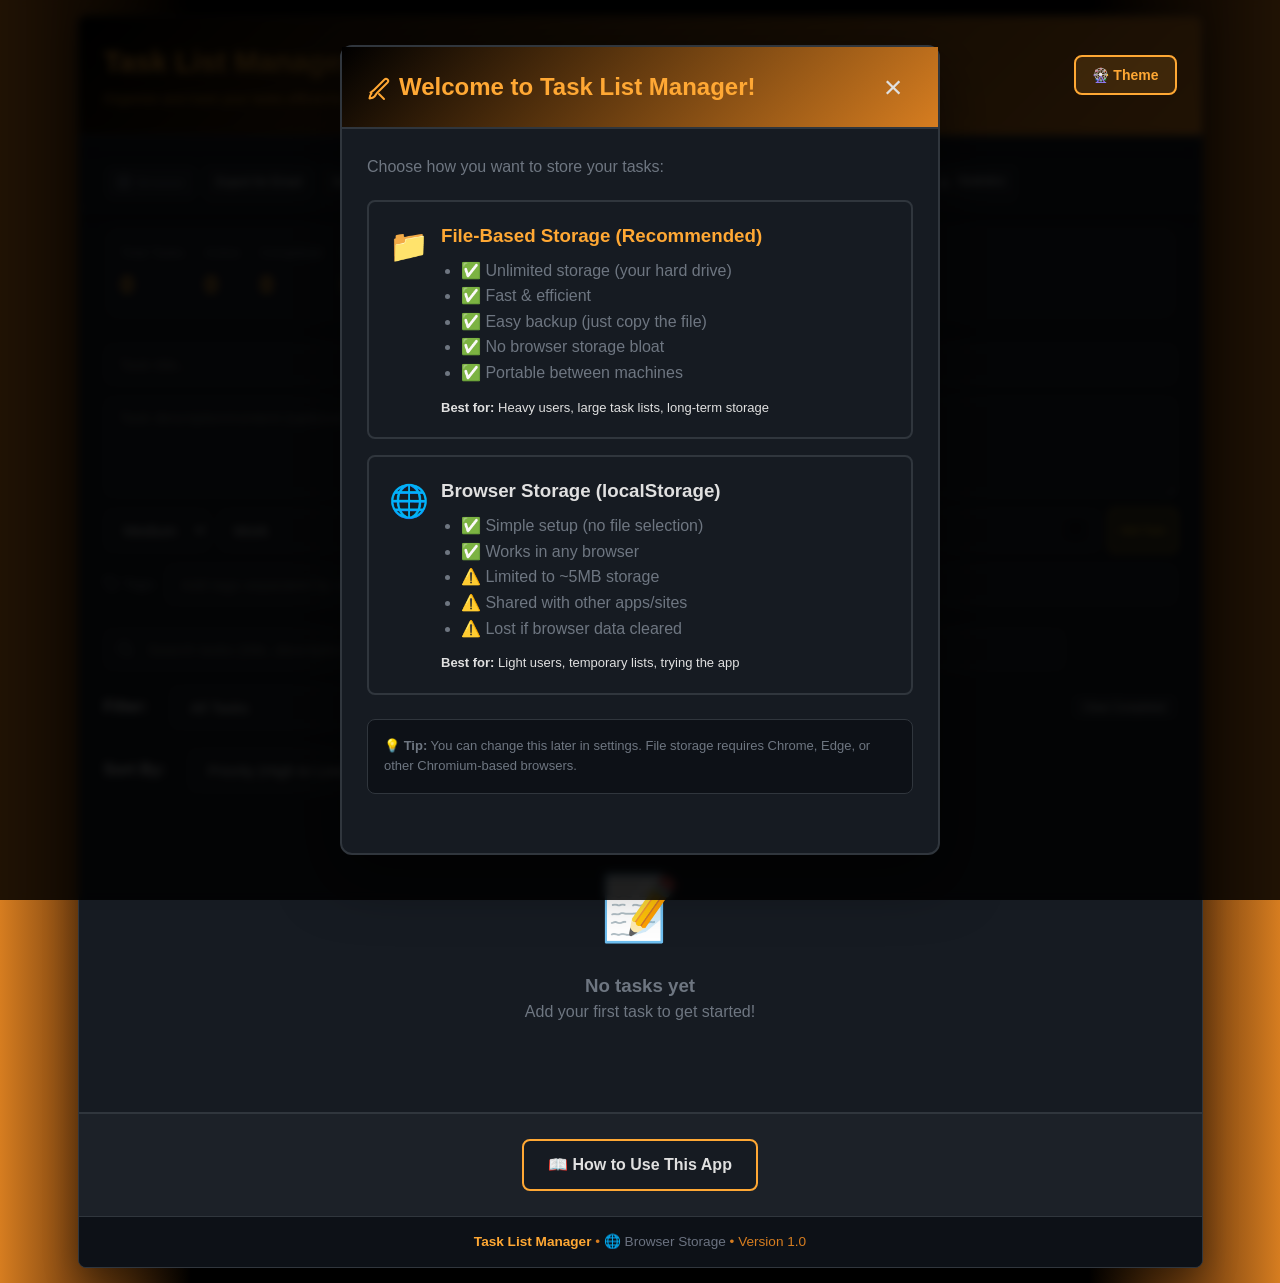
==== commit 972646e0: "Export email" ====
--- a/index.html
+++ b/index.html
@@ -276,13 +276,37 @@
 
     <!-- Export Modal -->
     <div id="export-modal" class="modal" style="display: none;">
-        <div class="modal-content">
-            <div class="modal-header">
+        <div class="modal-content resizable-modal" id="export-modal-content">
+            <div class="modal-header" id="export-modal-header">
                 <h2>Export Tasks for Email</h2>
                 <button class="modal-close" id="close-modal">×</button>
             </div>
             <div class="modal-body">
                 <p class="modal-description">Copy the formatted text below and paste it into your email:</p>
+                
+                <!-- Export Options -->
+                <div class="export-options" style="margin-bottom: 16px; padding: 12px; background: var(--bg-card); border-radius: 8px; border: 1px solid var(--border-color);">
+                    <div style="margin-bottom: 12px;">
+                        <label style="display: flex; align-items: center; gap: 8px; cursor: pointer;">
+                            <input type="checkbox" id="filter-old-subtasks" style="cursor: pointer;">
+                            <span>Exclude completed subtasks older than 7 days</span>
+                        </label>
+                    </div>
+                    <div>
+                        <label style="display: block; margin-bottom: 6px; font-weight: 600;">Export Format:</label>
+                        <div style="display: flex; gap: 16px;">
+                            <label style="display: flex; align-items: center; gap: 6px; cursor: pointer;">
+                                <input type="radio" name="export-format" value="plain" id="format-plain" checked style="cursor: pointer;">
+                                <span>Plain Text</span>
+                            </label>
+                            <label style="display: flex; align-items: center; gap: 6px; cursor: pointer;">
+                                <input type="radio" name="export-format" value="outlook-html" id="format-outlook-html" style="cursor: pointer;">
+                                <span>Outlook (HTML)</span>
+                            </label>
+                        </div>
+                    </div>
+                </div>
+                
                 <div class="export-preview" id="export-preview"></div>
                 <div class="modal-actions">
                     <button class="task-btn task-btn-primary" id="copy-export-btn"><svg xmlns="http://www.w3.org/2000/svg" width="16" height="16" viewBox="0 0 24 24" fill="none" stroke="currentColor" stroke-width="2" stroke-linecap="round" stroke-linejoin="round" style="vertical-align: middle; margin-right: 6px;"><rect x="9" y="9" width="13" height="13" rx="2" ry="2"></rect><path d="M5 15H4a2 2 0 0 1-2-2V4a2 2 0 0 1 2-2h9a2 2 0 0 1 2 2v1"></path></svg>Copy to Clipboard</button>
@@ -1218,7 +1242,8 @@
                 
                 // Close modal on outside click
                 document.getElementById('export-modal').addEventListener('click', (e) => {
-                    if (e.target.id === 'export-modal') {
+                    // Only close if clicking directly on the modal backdrop, not on the content
+                    if (e.target.id === 'export-modal' && !e.target.closest('.modal-content')) {
                         this.closeExportModal();
                     }
                 });
@@ -2568,6 +2593,38 @@
             
             // Get current storage usage
             getStorageUsage() {
+                // If using file storage, calculate based on tasks in memory
+                if (this.useFileStorage && this.fileStorageReady) {
+                    const tasksJSON = JSON.stringify(this.tasks);
+                    const tasksSize = tasksJSON.length * 2; // UTF-16 = 2 bytes per char
+                    
+                    // For file storage, we show actual file size vs a reasonable limit
+                    const REASONABLE_FILE_SIZE = 10 * 1024 * 1024; // 10 MB reasonable file size
+                    const percentUsed = parseFloat(((tasksSize / REASONABLE_FILE_SIZE) * 100).toFixed(1));
+                    
+                    return {
+                        totalBytes: tasksSize,
+                        totalKB: (tasksSize / 1024).toFixed(2),
+                        totalMB: (tasksSize / (1024 * 1024)).toFixed(2),
+                        tasksBytes: tasksSize,
+                        tasksKB: (tasksSize / 1024).toFixed(2),
+                        tasksMB: (tasksSize / (1024 * 1024)).toFixed(2),
+                        quotaBytes: REASONABLE_FILE_SIZE,
+                        quotaKB: (REASONABLE_FILE_SIZE / 1024).toFixed(0),
+                        quotaMB: (REASONABLE_FILE_SIZE / (1024 * 1024)).toFixed(0),
+                        usedKB: (tasksSize / 1024).toFixed(2),
+                        usedMB: (tasksSize / (1024 * 1024)).toFixed(2),
+                        availableKB: ((REASONABLE_FILE_SIZE - tasksSize) / 1024).toFixed(2),
+                        availableMB: ((REASONABLE_FILE_SIZE - tasksSize) / (1024 * 1024)).toFixed(2),
+                        percentUsed: percentUsed,
+                        compressionRatio: '100.0', // File storage doesn't use compression
+                        taskCount: this.tasks.length,
+                        breakdown: { 'tasks.json': tasksSize },
+                        storageMode: 'file'
+                    };
+                }
+                
+                // localStorage mode - calculate usage
                 // Estimate localStorage quota (5MB for most browsers, 10MB for some)
                 const QUOTA_BYTES = 5 * 1024 * 1024; // 5 MB in bytes (conservative estimate)
                 
@@ -2612,7 +2669,8 @@
                     percentUsed: percentUsed,
                     compressionRatio: compressionRatio,
                     taskCount: this.tasks.length,
-                    breakdown: breakdown // Include breakdown of all keys
+                    breakdown: breakdown, // Include breakdown of all keys
+                    storageMode: 'localStorage'
                 };
             }
             
@@ -2638,8 +2696,22 @@
                     breakdownText += `  • ... and ${Object.keys(info.breakdown).length - 10} more keys\n`;
                 }
                 
-                const message = `📊 Storage Usage Details
+                const storageIcon = info.storageMode === 'file' 
+                    ? '<svg xmlns="http://www.w3.org/2000/svg" width="20" height="20" viewBox="0 0 24 24" fill="none" stroke="currentColor" stroke-width="2" stroke-linecap="round" stroke-linejoin="round" style="vertical-align: middle; margin-right: 8px;"><path d="M22 19a2 2 0 0 1-2 2H4a2 2 0 0 1-2-2V5a2 2 0 0 1 2-2h5l2 3h9a2 2 0 0 1 2 2z"></path></svg>'
+                    : '<svg xmlns="http://www.w3.org/2000/svg" width="20" height="20" viewBox="0 0 24 24" fill="none" stroke="currentColor" stroke-width="2" stroke-linecap="round" stroke-linejoin="round" style="vertical-align: middle; margin-right: 8px;"><circle cx="12" cy="12" r="10"></circle><line x1="2" y1="12" x2="22" y2="12"></line><path d="M12 2a15.3 15.3 0 0 1 4 10 15.3 15.3 0 0 1-4 10 15.3 15.3 0 0 1-4-10 15.3 15.3 0 0 1 4-10z"></path></svg>';
+                
+                const modeText = info.storageMode === 'file' 
+                    ? 'File Storage Mode - Data saved to local file'
+                    : 'Browser Storage Mode - Data saved to localStorage';
+                
+                const compressionNote = info.storageMode === 'file'
+                    ? ''
+                    : `Compression Ratio: ${info.compressionRatio}%\n`;
+                
+                const message = `${storageIcon}Storage Usage Details
 ━━━━━━━━━━━━━━━━━━━━━━━━━━━━━━━━
+
+Mode: ${modeText}
 
 Total Usage: ${info.usedMB} MB (${info.percentUsed}%)
 Available: ${info.availableMB} MB
@@ -2647,8 +2719,7 @@
 
 Task Data: ${info.tasksMB} MB (${info.tasksKB} KB)
 Tasks Stored: ${info.taskCount}
-Compression Ratio: ${info.compressionRatio}%
-
+${compressionNote}
 ━━━━━━━━━━━━━━━━━━━━━━━━━━━━━━━━
 Avg per Task: ${avgPerTask} KB
 ${breakdownText}
@@ -2656,7 +2727,8 @@
 
 ${info.percentUsed >= 75 ? '⚠️ Consider exporting old tasks to free space!' : info.percentUsed >= 50 ? '💡 You have plenty of space remaining.' : '✅ Storage usage is healthy!'}`;
                 
-                document.getElementById('storage-details').textContent = message;
+                const storageDetailsEl = document.getElementById('storage-details');
+                storageDetailsEl.innerHTML = `<pre style="margin: 0; font-family: monospace; white-space: pre-wrap; user-select: text;">${message}</pre>`;
                 // Use 'flex' instead of 'block' to maintain centering
                 document.getElementById('storage-modal').style.display = 'flex';
             }
@@ -3494,6 +3566,34 @@
                                     textSpan.style.opacity = '1';
                                 }
                             }
+                            
+                            // Update or add/remove completion date badge
+                            let dateSpan = subtaskItem.querySelector('.subtask-completed-date');
+                            if (subtask.completed && subtask.completedAt) {
+                                // Format the date
+                                const completedDate = new Date(subtask.completedAt).toLocaleDateString('en-US', { month: 'short', day: 'numeric' });
+                                
+                                if (dateSpan) {
+                                    // Update existing badge
+                                    dateSpan.textContent = `✓ ${completedDate}`;
+                                } else {
+                                    // Create new badge
+                                    dateSpan = document.createElement('span');
+                                    dateSpan.className = 'subtask-completed-date';
+                                    dateSpan.textContent = `✓ ${completedDate}`;
+                                    
+                                    // Insert before the buttons div
+                                    const buttonsDiv = subtaskItem.querySelector('div[style*="margin-left: auto"]');
+                                    if (buttonsDiv) {
+                                        subtaskItem.insertBefore(dateSpan, buttonsDiv);
+                                    } else {
+                                        subtaskItem.appendChild(dateSpan);
+                                    }
+                                }
+                            } else if (dateSpan) {
+                                // Remove badge if subtask is not completed
+                                dateSpan.remove();
+                            }
                         }
                         
                         console.log(`✨ Granular subtask update: ${taskId}/${subtaskId}`);
@@ -3856,7 +3956,7 @@
             }
 
             // Export functionality
-            generateExportText() {
+            generateExportText(format = 'plain', filterOldSubtasks = false) {
                 const now = new Date();
                 const dateStr = now.toLocaleDateString('en-US', { 
                     weekday: 'long', 
@@ -3869,6 +3969,40 @@
                 const active = nonArchived.filter(t => !t.completed);
                 const completed = nonArchived.filter(t => t.completed);
 
+                // Choose formatter based on format
+                const formatter = format === 'outlook-html' ? 'formatTaskForOutlookHTML' : 'formatTaskForExport';
+
+                // For HTML format, wrap in HTML structure
+                if (format === 'outlook-html') {
+                    let html = `<div style="font-family: -apple-system, BlinkMacSystemFont, 'Segoe UI', Roboto, sans-serif; line-height: 1.6;">`;
+                    html += `<h2 style="margin-bottom: 8px;">TASK LIST SUMMARY</h2>`;
+                    html += `<p style="color: #6b7280; margin: 4px 0 16px 0;">Generated: ${dateStr}</p>`;
+                    
+                    html += `<div style="background: #1f2937; padding: 12px; border-radius: 8px; margin-bottom: 16px; border: 1px solid #374151;">`;
+                    html += `<strong style="color: #f9fafb;">OVERVIEW</strong><br>`;
+                    html += `<span style="color: #e5e7eb;">Total Tasks: ${nonArchived.length} | Active: ${active.length} | Completed: ${completed.length}</span>`;
+                    html += `</div>`;
+                    
+                    if (active.length > 0) {
+                        html += `<h3 style="border-bottom: 2px solid #3b82f6; padding-bottom: 4px; margin: 16px 0 8px 0;">ACTIVE TASKS (${active.length})</h3>`;
+                        active.forEach((task, index) => {
+                            html += this[formatter](task, index + 1, false, false, filterOldSubtasks);
+                        });
+                    }
+                    
+                    if (completed.length > 0) {
+                        html += `<h3 style="border-bottom: 2px solid #10b981; padding-bottom: 4px; margin: 16px 0 8px 0;">COMPLETED TASKS (${completed.length})</h3>`;
+                        completed.forEach((task, index) => {
+                            html += this[formatter](task, index + 1, true, false, filterOldSubtasks);
+                        });
+                    }
+                    
+                    html += `<p style="color: #6b7280; margin-top: 16px; font-size: 12px; text-align: center;">End of Task List</p>`;
+                    html += `</div>`;
+                    return html;
+                }
+
+                // Plain text formats
                 let text = `TASK LIST SUMMARY\n`;
                 text += `Generated: ${dateStr}\n`;
                 text += `${'='.repeat(60)}\n\n`;
@@ -3883,7 +4017,7 @@
                     text += `ACTIVE TASKS (${active.length})\n`;
                     text += `${'='.repeat(60)}\n\n`;
                     active.forEach((task, index) => {
-                        text += this.formatTaskForExport(task, index + 1, false);
+                        text += this[formatter](task, index + 1, false, false, filterOldSubtasks);
                     });
                 }
 
@@ -3892,7 +4026,7 @@
                     text += `COMPLETED TASKS (${completed.length})\n`;
                     text += `${'='.repeat(60)}\n\n`;
                     completed.forEach((task, index) => {
-                        text += this.formatTaskForExport(task, index + 1, true);
+                        text += this[formatter](task, index + 1, true, false, filterOldSubtasks);
                     });
                 }
 
@@ -3902,7 +4036,7 @@
                 return text;
             }
 
-            formatTaskForExport(task, number, isCompleted, isArchived = false) {
+            formatTaskForExport(task, number, isCompleted, isArchived = false, filterOldSubtasks = false) {
                 let text = `${number}. ${task.title}\n`;
                 
                 // Priority and Category line appears right after the title
@@ -3926,30 +4060,263 @@
                 
                 // Subtasks appear at the end
                 if (task.subtasks && task.subtasks.length > 0) {
-                    text += `   Subtasks:\n`;
-                    task.subtasks.forEach(subtask => {
-                        const check = subtask.completed ? '✓' : '○';
-                        const dateStr = subtask.completedAt ? 
-                            ` (${new Date(subtask.completedAt).toLocaleDateString('en-US')})` : '';
-                        text += `     ${check} ${subtask.text}${dateStr}\n`;
-                    });
+                    // Filter old subtasks if requested
+                    let subtasksToShow = task.subtasks;
+                    if (filterOldSubtasks) {
+                        const sevenDaysAgo = new Date();
+                        sevenDaysAgo.setDate(sevenDaysAgo.getDate() - 7);
+                        subtasksToShow = task.subtasks.filter(subtask => {
+                            // Keep if not completed OR if completed within last 7 days
+                            if (!subtask.completed || !subtask.completedAt) {
+                                return true;
+                            }
+                            const completedDate = new Date(subtask.completedAt);
+                            return completedDate >= sevenDaysAgo;
+                        });
+                    }
+                    
+                    if (subtasksToShow.length > 0) {
+                        text += `   Subtasks:\n`;
+                        subtasksToShow.forEach(subtask => {
+                            const check = subtask.completed ? '✓' : '○';
+                            const dateStr = subtask.completedAt ? 
+                                ` (${new Date(subtask.completedAt).toLocaleDateString('en-US')})` : '';
+                            // Indent wrapped lines for multi-line subtask text
+                            const indentedText = subtask.text.replace(/\n/g, '\n         ');
+                            text += `     ${check} ${indentedText}${dateStr}\n`;
+                        });
+                    }
                 }
                 
                 text += `\n`;
                 return text;
             }
 
+            // Outlook-optimized plain text formatter
+            formatTaskForOutlookPlain(task, number, isCompleted, isArchived = false, filterOldSubtasks = false) {
+                let text = `${number}. ${task.title}\n`;
+                
+                // Use bullet points and symbols that render well in Outlook
+                text += `   • Priority: ${task.priority.toUpperCase()} | Category: ${task.category}`;
+                
+                if (isCompleted && task.completedAt) {
+                    const date = new Date(task.completedAt).toLocaleDateString('en-US');
+                    text += ` | ✅ Completed: ${date}`;
+                }
+                
+                if (isArchived) {
+                    text += ` | 📦 ARCHIVED`;
+                }
+                
+                text += `\n`;
+                
+                if (task.content) {
+                    text += `   ${task.content.replace(/\n/g, '\n   ')}\n`;
+                }
+                
+                if (task.subtasks && task.subtasks.length > 0) {
+                    let subtasksToShow = task.subtasks;
+                    if (filterOldSubtasks) {
+                        const sevenDaysAgo = new Date();
+                        sevenDaysAgo.setDate(sevenDaysAgo.getDate() - 7);
+                        subtasksToShow = task.subtasks.filter(subtask => {
+                            if (!subtask.completed || !subtask.completedAt) return true;
+                            return new Date(subtask.completedAt) >= sevenDaysAgo;
+                        });
+                    }
+                    
+                    if (subtasksToShow.length > 0) {
+                        text += `   Subtasks:\n`;
+                        subtasksToShow.forEach(subtask => {
+                            const check = subtask.completed ? '✓' : '○';
+                            const dateStr = subtask.completedAt ? 
+                                ` (${new Date(subtask.completedAt).toLocaleDateString('en-US')})` : '';
+                            // Indent wrapped lines for multi-line subtask text
+                            const indentedText = subtask.text.replace(/\n/g, '\n         ');
+                            text += `      ${check} ${indentedText}${dateStr}\n`;
+                        });
+                    }
+                }
+                
+                text += `\n`;
+                return text;
+            }
+
+            // Outlook-optimized HTML formatter
+            formatTaskForOutlookHTML(task, number, isCompleted, isArchived = false, filterOldSubtasks = false) {
+                const priorityColors = {
+                    high: '#dc2626',
+                    medium: '#f59e0b',
+                    low: '#10b981'
+                };
+                
+                let html = `<p style="margin: 8px 0;"><strong>${number}. ${this.escapeHtml(task.title)}</strong></p>`;
+                html += `<p style="margin: 4px 0 4px 16px; font-size: 13px;">`;
+                html += `<span style="color: ${priorityColors[task.priority]}; font-weight: 600;">▸ ${task.priority.toUpperCase()}</span>`;
+                html += ` | ${this.escapeHtml(task.category)}`;
+                
+                if (isCompleted && task.completedAt) {
+                    const date = new Date(task.completedAt).toLocaleDateString('en-US');
+                    html += ` | <span style="color: #10b981;">✅ Completed: ${date}</span>`;
+                }
+                
+                if (isArchived) {
+                    html += ` | <span style="color: #6b7280;">📦 ARCHIVED</span>`;
+                }
+                
+                html += `</p>`;
+                
+                if (task.content) {
+                    html += `<p style="margin: 4px 0 4px 16px; white-space: pre-wrap;">${this.escapeHtml(task.content)}</p>`;
+                }
+                
+                if (task.subtasks && task.subtasks.length > 0) {
+                    let subtasksToShow = task.subtasks;
+                    if (filterOldSubtasks) {
+                        const sevenDaysAgo = new Date();
+                        sevenDaysAgo.setDate(sevenDaysAgo.getDate() - 7);
+                        subtasksToShow = task.subtasks.filter(subtask => {
+                            if (!subtask.completed || !subtask.completedAt) return true;
+                            return new Date(subtask.completedAt) >= sevenDaysAgo;
+                        });
+                    }
+                    
+                    if (subtasksToShow.length > 0) {
+                        html += `<p style="margin: 4px 0 2px 16px; font-size: 12px; font-weight: 600;">Subtasks:</p>`;
+                        html += `<ul style="margin: 2px 0 4px 32px; list-style: none; padding: 0;">`;
+                        subtasksToShow.forEach(subtask => {
+                            const check = subtask.completed 
+                                ? '<span style="color: #10b981;">✓</span>' 
+                                : '<span style="color: #9ca3af;">○</span>';
+                            const dateStr = subtask.completedAt ? 
+                                ` <span style="color: #6b7280; font-size: 11px;">(${new Date(subtask.completedAt).toLocaleDateString('en-US')})</span>` : '';
+                            html += `<li style="margin: 2px 0;">${check} ${this.escapeHtml(subtask.text)}${dateStr}</li>`;
+                        });
+                        html += `</ul>`;
+                    }
+                }
+                
+                return html;
+            }
+
             showExportModal() {
-                // Performance Optimization: Use Web Worker for large exports
-                // This keeps UI responsive even with 500+ tasks
-                if (this.tasks.length > 100 && typeof Worker !== 'undefined') {
-                    this.generateExportWithWorker();
-                } else {
-                    // Fallback for small task lists or browsers without Worker support
-                    const exportText = this.generateExportText();
-                    document.getElementById('export-preview').textContent = exportText;
-                    document.getElementById('export-modal').style.display = 'block';
-                }
+                // Show modal first
+                document.getElementById('export-modal').style.display = 'block';
+                
+                // Make modal draggable
+                this.makeModalDraggable();
+                
+                // Add event listeners for filter checkbox and format radios
+                const filterCheckbox = document.getElementById('filter-old-subtasks');
+                const formatRadios = document.querySelectorAll('input[name="export-format"]');
+                
+                const regenerateExport = () => {
+                    const format = document.querySelector('input[name="export-format"]:checked')?.value || 'plain';
+                    const filterOldSubtasks = filterCheckbox ? filterCheckbox.checked : false;
+                    
+                    // Generate export with selected options
+                    const exportText = this.generateExportText(format, filterOldSubtasks);
+                    const preview = document.getElementById('export-preview');
+                    
+                    // For HTML format, render it; for plain text, show as text
+                    if (format === 'outlook-html') {
+                        preview.innerHTML = exportText;
+                    } else {
+                        preview.textContent = exportText;
+                    }
+                };
+                
+                // Initial generation
+                regenerateExport();
+                
+                // Regenerate on option change
+                if (filterCheckbox) {
+                    filterCheckbox.addEventListener('change', regenerateExport);
+                }
+                formatRadios.forEach(radio => {
+                    radio.addEventListener('change', regenerateExport);
+                });
+            }
+
+            makeModalDraggable() {
+                const modalContent = document.getElementById('export-modal-content');
+                const modalHeader = document.getElementById('export-modal-header');
+                
+                if (!modalContent || !modalHeader) return;
+                
+                // Reset position to center on first show
+                if (!modalContent.hasAttribute('data-positioned')) {
+                    modalContent.style.position = 'fixed';
+                    modalContent.style.top = '50%';
+                    modalContent.style.left = '50%';
+                    modalContent.style.transform = 'translate(-50%, -50%)';
+                    modalContent.setAttribute('data-positioned', 'true');
+                }
+                
+                let isDragging = false;
+                let currentX;
+                let currentY;
+                let initialX;
+                let initialY;
+                
+                const dragStart = (e) => {
+                    // Don't drag if clicking the close button or on inputs
+                    if (e.target.classList.contains('modal-close') || 
+                        e.target.closest('.modal-close') ||
+                        e.target.tagName === 'INPUT' ||
+                        e.target.tagName === 'LABEL') {
+                        return;
+                    }
+                    
+                    isDragging = true;
+                    
+                    // Get current position
+                    const rect = modalContent.getBoundingClientRect();
+                    initialX = e.clientX - rect.left;
+                    initialY = e.clientY - rect.top;
+                    
+                    // Remove transform for dragging
+                    modalContent.style.transform = 'none';
+                    modalHeader.style.cursor = 'grabbing';
+                    e.preventDefault();
+                };
+                
+                const drag = (e) => {
+                    if (isDragging) {
+                        e.preventDefault();
+                        
+                        currentX = e.clientX - initialX;
+                        currentY = e.clientY - initialY;
+                        
+                        // Keep modal within viewport
+                        const maxX = window.innerWidth - modalContent.offsetWidth;
+                        const maxY = window.innerHeight - modalContent.offsetHeight;
+                        
+                        currentX = Math.max(0, Math.min(currentX, maxX));
+                        currentY = Math.max(0, Math.min(currentY, maxY));
+                        
+                        modalContent.style.left = currentX + 'px';
+                        modalContent.style.top = currentY + 'px';
+                        modalContent.style.position = 'fixed';
+                    }
+                };
+                
+                const dragEnd = () => {
+                    if (isDragging) {
+                        isDragging = false;
+                        modalHeader.style.cursor = 'move';
+                    }
+                };
+                
+                // Remove old listeners if they exist
+                modalHeader.removeEventListener('mousedown', dragStart);
+                document.removeEventListener('mousemove', drag);
+                document.removeEventListener('mouseup', dragEnd);
+                
+                // Add new listeners
+                modalHeader.addEventListener('mousedown', dragStart);
+                document.addEventListener('mousemove', drag);
+                document.addEventListener('mouseup', dragEnd);
             }
             
             // Performance Optimization: Generate export in Web Worker (non-blocking)
@@ -3961,12 +4328,12 @@
                 // Create inline worker (keeps app as single file)
                 const workerCode = `
                     self.onmessage = function(e) {
-                        const { tasks } = e.data;
-                        const exportText = generateExportText(tasks);
+                        const { tasks, filterOldSubtasks } = e.data;
+                        const exportText = generateExportText(tasks, filterOldSubtasks);
                         self.postMessage({ exportText });
                     };
                     
-                    function generateExportText(tasks) {
+                    function generateExportText(tasks, filterOldSubtasks) {
                         const now = new Date();
                         const dateStr = now.toLocaleDateString('en-US', { 
                             weekday: 'long', 
@@ -3993,7 +4360,7 @@
                             text += 'ACTIVE TASKS (' + active.length + ')\\n';
                             text += '='.repeat(60) + '\\n\\n';
                             active.forEach((task, index) => {
-                                text += formatTaskForExport(task, index + 1, false);
+                                text += formatTaskForExport(task, index + 1, false, filterOldSubtasks);
                             });
                         }
                         
@@ -4002,7 +4369,7 @@
                             text += 'COMPLETED TASKS (' + completed.length + ')\\n';
                             text += '='.repeat(60) + '\\n\\n';
                             completed.forEach((task, index) => {
-                                text += formatTaskForExport(task, index + 1, true);
+                                text += formatTaskForExport(task, index + 1, true, filterOldSubtasks);
                             });
                         }
                         
@@ -4012,7 +4379,7 @@
                         return text;
                     }
                     
-                    function formatTaskForExport(task, number, isCompleted) {
+                    function formatTaskForExport(task, number, isCompleted, filterOldSubtasks) {
                         let text = number + '. ' + task.title + '\\n';
                         text += '   Priority: ' + task.priority.toUpperCase() + ' | Category: ' + task.category;
                         
@@ -4033,11 +4400,30 @@
                         }
                         
                         if (task.subtasks && task.subtasks.length > 0) {
-                            text += '   Subtasks:\\n';
-                            task.subtasks.forEach(subtask => {
-                                const checkbox = subtask.completed ? '[✓]' : '[ ]';
-                                text += '     ' + checkbox + ' ' + subtask.text + '\\n';
-                            });
+                            // Filter old subtasks if requested
+                            let subtasksToShow = task.subtasks;
+                            if (filterOldSubtasks) {
+                                const sevenDaysAgo = new Date();
+                                sevenDaysAgo.setDate(sevenDaysAgo.getDate() - 7);
+                                subtasksToShow = task.subtasks.filter(subtask => {
+                                    // Keep if not completed OR if completed within last 7 days
+                                    if (!subtask.completed || !subtask.completedAt) {
+                                        return true;
+                                    }
+                                    const completedDate = new Date(subtask.completedAt);
+                                    return completedDate >= sevenDaysAgo;
+                                });
+                            }
+                            
+                            if (subtasksToShow.length > 0) {
+                                text += '   Subtasks:\\n';
+                                subtasksToShow.forEach(subtask => {
+                                    const checkbox = subtask.completed ? '[✓]' : '[ ]';
+                                    const dateStr = subtask.completedAt ? 
+                                        ' (' + new Date(subtask.completedAt).toLocaleDateString('en-US') + ')' : '';
+                                    text += '     ' + checkbox + ' ' + subtask.text + dateStr + '\\n';
+                                });
+                            }
                         }
                         
                         text += '\\n';
@@ -4065,8 +4451,12 @@
                     URL.revokeObjectURL(workerUrl);
                 };
                 
-                // Send tasks to worker
-                worker.postMessage({ tasks: this.tasks });
+                // Get filter setting from checkbox
+                const filterCheckbox = document.getElementById('filter-old-subtasks');
+                const filterOldSubtasks = filterCheckbox ? filterCheckbox.checked : false;
+                
+                // Send tasks and settings to worker
+                worker.postMessage({ tasks: this.tasks, filterOldSubtasks });
             }
 
             closeExportModal() {
--- a/css/main-styles.css
+++ b/css/main-styles.css
@@ -1663,13 +1663,38 @@
         .modal-content {
             background: var(--bg-container, #161b22);
             border-radius: 12px;
-            max-width: 800px;
-            width: 100%;
-            max-height: 90vh;
+            width: 95vw;
+            height: 90vh;
             display: flex;
             flex-direction: column;
             border: 2px solid var(--border-main, #30363d);
             box-shadow: 0 20px 60px rgba(0, 0, 0, 0.5);
+            position: fixed;
+            top: 50%;
+            left: 50%;
+            transform: translate(-50%, -50%);
+        }
+
+        /* Resizable modal */
+        .resizable-modal {
+            resize: both;
+            overflow: auto;
+            min-width: 400px;
+            min-height: 300px;
+            max-width: 98vw;
+            max-height: 98vh;
+        }
+
+        .resizable-modal .modal-header {
+            cursor: move;
+            user-select: none;
+            flex-shrink: 0;
+        }
+
+        .resizable-modal .modal-body {
+            overflow-y: auto;
+            flex: 1;
+            min-height: 0;
         }
 
         .modal-header {
